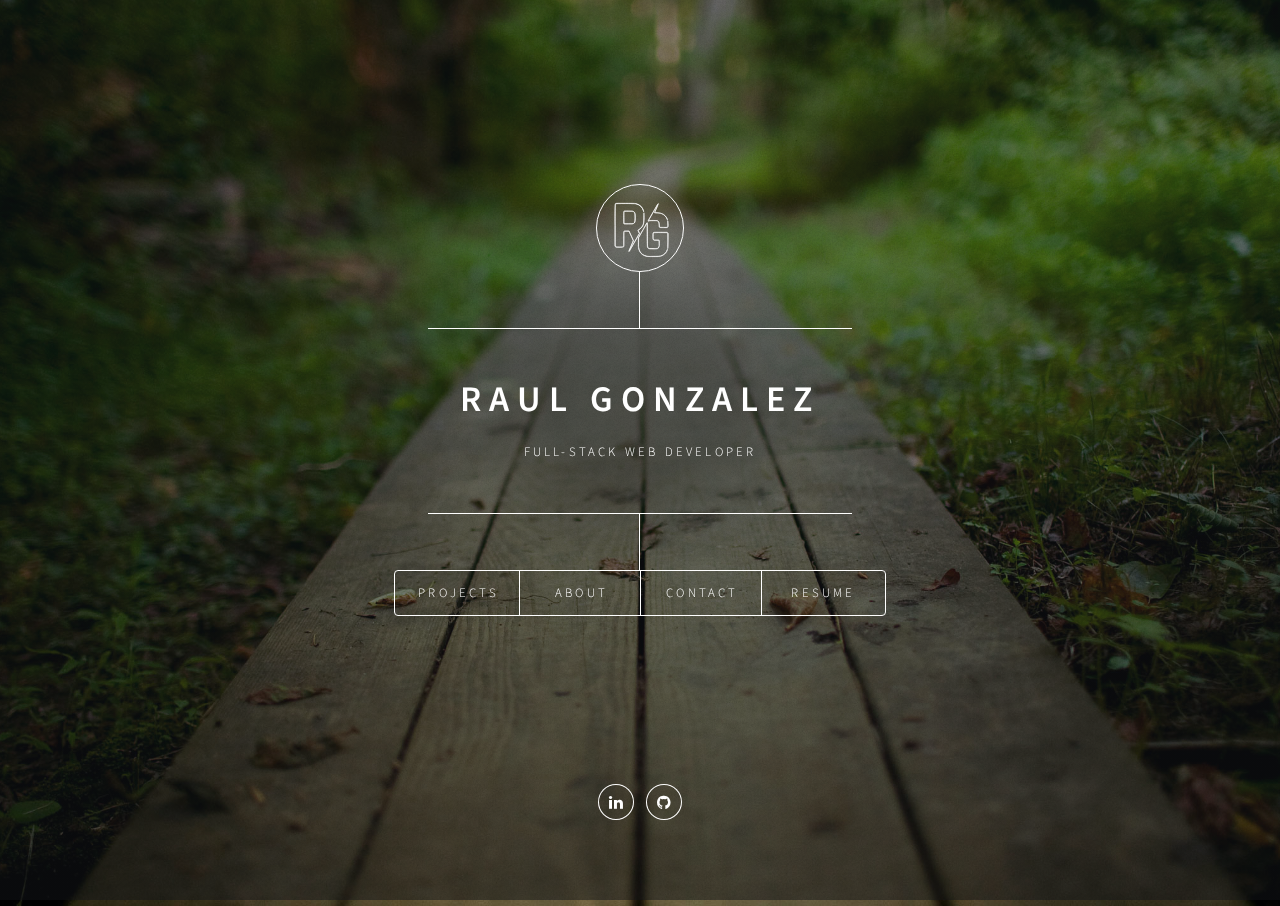
==== index.html @ 19904432 "Updates" ====
<!DOCTYPE html><html lang="en"><head><meta charSet="utf-8"/><meta http-equiv="x-ua-compatible" content="ie=edge"/><meta name="viewport" content="width=device-width, initial-scale=1, shrink-to-fit=no"/><style data-href="/styles.503207d96a434ff5ef43.css">@import url(https://fonts.googleapis.com/css?family=Source+Sans+Pro:300italic,600italic,300,600);
/*!
 *  Font Awesome 4.7.0 by @davegandy - http://fontawesome.io - @fontawesome
 *  License - http://fontawesome.io/license (Font: SIL OFL 1.1, CSS: MIT License)
 */@font-face{font-family:FontAwesome;src:url(/static/fontawesome-webfont-674f50d287a8c48dc19ba404d20fe713.eot);src:url(/static/fontawesome-webfont-674f50d287a8c48dc19ba404d20fe713.eot?#iefix&v=4.7.0) format("embedded-opentype"),url(/static/fontawesome-webfont-af7ae505a9eed503f8b8e6982036873e.woff2) format("woff2"),url(/static/fontawesome-webfont-fee66e712a8a08eef5805a46892932ad.woff) format("woff"),url(/static/fontawesome-webfont-b06871f281fee6b241d60582ae9369b9.ttf) format("truetype"),url(/static/fontawesome-webfont-912ec66d7572ff821749319396470bde.svg#fontawesomeregular) format("svg");font-weight:400;font-style:normal}.fa{display:inline-block;font:normal normal normal 14px/1 FontAwesome;font-size:inherit;text-rendering:auto;-webkit-font-smoothing:antialiased;-moz-osx-font-smoothing:grayscale}.fa-lg{font-size:1.33333333em;line-height:.75em;vertical-align:-15%}.fa-2x{font-size:2em}.fa-3x{font-size:3em}.fa-4x{font-size:4em}.fa-5x{font-size:5em}.fa-fw{width:1.28571429em;text-align:center}.fa-ul{padding-left:0;margin-left:2.14285714em;list-style-type:none}.fa-ul>li{position:relative}.fa-li{position:absolute;left:-2.14285714em;width:2.14285714em;top:.14285714em;text-align:center}.fa-li.fa-lg{left:-1.85714286em}.fa-border{padding:.2em .25em .15em;border:.08em solid #eee;border-radius:.1em}.fa-pull-left{float:left}.fa-pull-right{float:right}.fa.fa-pull-left{margin-right:.3em}.fa.fa-pull-right{margin-left:.3em}.pull-right{float:right}.pull-left{float:left}.fa.pull-left{margin-right:.3em}.fa.pull-right{margin-left:.3em}.fa-spin{-webkit-animation:fa-spin 2s linear infinite;animation:fa-spin 2s linear infinite}.fa-pulse{-webkit-animation:fa-spin 1s steps(8) infinite;animation:fa-spin 1s steps(8) infinite}@-webkit-keyframes fa-spin{0%{-webkit-transform:rotate(0deg);transform:rotate(0deg)}to{-webkit-transform:rotate(359deg);transform:rotate(359deg)}}@keyframes fa-spin{0%{-webkit-transform:rotate(0deg);transform:rotate(0deg)}to{-webkit-transform:rotate(359deg);transform:rotate(359deg)}}.fa-rotate-90{-ms-filter:"progid:DXImageTransform.Microsoft.BasicImage(rotation=1)";-webkit-transform:rotate(90deg);transform:rotate(90deg)}.fa-rotate-180{-ms-filter:"progid:DXImageTransform.Microsoft.BasicImage(rotation=2)";-webkit-transform:rotate(180deg);transform:rotate(180deg)}.fa-rotate-270{-ms-filter:"progid:DXImageTransform.Microsoft.BasicImage(rotation=3)";-webkit-transform:rotate(270deg);transform:rotate(270deg)}.fa-flip-horizontal{-ms-filter:"progid:DXImageTransform.Microsoft.BasicImage(rotation=0, mirror=1)";-webkit-transform:scaleX(-1);transform:scaleX(-1)}.fa-flip-vertical{-ms-filter:"progid:DXImageTransform.Microsoft.BasicImage(rotation=2, mirror=1)";-webkit-transform:scaleY(-1);transform:scaleY(-1)}:root .fa-flip-horizontal,:root .fa-flip-vertical,:root .fa-rotate-90,:root .fa-rotate-180,:root .fa-rotate-270{-webkit-filter:none;filter:none}.fa-stack{position:relative;display:inline-block;width:2em;height:2em;line-height:2em;vertical-align:middle}.fa-stack-1x,.fa-stack-2x{position:absolute;left:0;width:100%;text-align:center}.fa-stack-1x{line-height:inherit}.fa-stack-2x{font-size:2em}.fa-inverse{color:#fff}.fa-glass:before{content:"\F000"}.fa-music:before{content:"\F001"}.fa-search:before{content:"\F002"}.fa-envelope-o:before{content:"\F003"}.fa-heart:before{content:"\F004"}.fa-star:before{content:"\F005"}.fa-star-o:before{content:"\F006"}.fa-user:before{content:"\F007"}.fa-film:before{content:"\F008"}.fa-th-large:before{content:"\F009"}.fa-th:before{content:"\F00A"}.fa-th-list:before{content:"\F00B"}.fa-check:before{content:"\F00C"}.fa-close:before,.fa-remove:before,.fa-times:before{content:"\F00D"}.fa-search-plus:before{content:"\F00E"}.fa-search-minus:before{content:"\F010"}.fa-power-off:before{content:"\F011"}.fa-signal:before{content:"\F012"}.fa-cog:before,.fa-gear:before{content:"\F013"}.fa-trash-o:before{content:"\F014"}.fa-home:before{content:"\F015"}.fa-file-o:before{content:"\F016"}.fa-clock-o:before{content:"\F017"}.fa-road:before{content:"\F018"}.fa-download:before{content:"\F019"}.fa-arrow-circle-o-down:before{content:"\F01A"}.fa-arrow-circle-o-up:before{content:"\F01B"}.fa-inbox:before{content:"\F01C"}.fa-play-circle-o:before{content:"\F01D"}.fa-repeat:before,.fa-rotate-right:before{content:"\F01E"}.fa-refresh:before{content:"\F021"}.fa-list-alt:before{content:"\F022"}.fa-lock:before{content:"\F023"}.fa-flag:before{content:"\F024"}.fa-headphones:before{content:"\F025"}.fa-volume-off:before{content:"\F026"}.fa-volume-down:before{content:"\F027"}.fa-volume-up:before{content:"\F028"}.fa-qrcode:before{content:"\F029"}.fa-barcode:before{content:"\F02A"}.fa-tag:before{content:"\F02B"}.fa-tags:before{content:"\F02C"}.fa-book:before{content:"\F02D"}.fa-bookmark:before{content:"\F02E"}.fa-print:before{content:"\F02F"}.fa-camera:before{content:"\F030"}.fa-font:before{content:"\F031"}.fa-bold:before{content:"\F032"}.fa-italic:before{content:"\F033"}.fa-text-height:before{content:"\F034"}.fa-text-width:before{content:"\F035"}.fa-align-left:before{content:"\F036"}.fa-align-center:before{content:"\F037"}.fa-align-right:before{content:"\F038"}.fa-align-justify:before{content:"\F039"}.fa-list:before{content:"\F03A"}.fa-dedent:before,.fa-outdent:before{content:"\F03B"}.fa-indent:before{content:"\F03C"}.fa-video-camera:before{content:"\F03D"}.fa-image:before,.fa-photo:before,.fa-picture-o:before{content:"\F03E"}.fa-pencil:before{content:"\F040"}.fa-map-marker:before{content:"\F041"}.fa-adjust:before{content:"\F042"}.fa-tint:before{content:"\F043"}.fa-edit:before,.fa-pencil-square-o:before{content:"\F044"}.fa-share-square-o:before{content:"\F045"}.fa-check-square-o:before{content:"\F046"}.fa-arrows:before{content:"\F047"}.fa-step-backward:before{content:"\F048"}.fa-fast-backward:before{content:"\F049"}.fa-backward:before{content:"\F04A"}.fa-play:before{content:"\F04B"}.fa-pause:before{content:"\F04C"}.fa-stop:before{content:"\F04D"}.fa-forward:before{content:"\F04E"}.fa-fast-forward:before{content:"\F050"}.fa-step-forward:before{content:"\F051"}.fa-eject:before{content:"\F052"}.fa-chevron-left:before{content:"\F053"}.fa-chevron-right:before{content:"\F054"}.fa-plus-circle:before{content:"\F055"}.fa-minus-circle:before{content:"\F056"}.fa-times-circle:before{content:"\F057"}.fa-check-circle:before{content:"\F058"}.fa-question-circle:before{content:"\F059"}.fa-info-circle:before{content:"\F05A"}.fa-crosshairs:before{content:"\F05B"}.fa-times-circle-o:before{content:"\F05C"}.fa-check-circle-o:before{content:"\F05D"}.fa-ban:before{content:"\F05E"}.fa-arrow-left:before{content:"\F060"}.fa-arrow-right:before{content:"\F061"}.fa-arrow-up:before{content:"\F062"}.fa-arrow-down:before{content:"\F063"}.fa-mail-forward:before,.fa-share:before{content:"\F064"}.fa-expand:before{content:"\F065"}.fa-compress:before{content:"\F066"}.fa-plus:before{content:"\F067"}.fa-minus:before{content:"\F068"}.fa-asterisk:before{content:"\F069"}.fa-exclamation-circle:before{content:"\F06A"}.fa-gift:before{content:"\F06B"}.fa-leaf:before{content:"\F06C"}.fa-fire:before{content:"\F06D"}.fa-eye:before{content:"\F06E"}.fa-eye-slash:before{content:"\F070"}.fa-exclamation-triangle:before,.fa-warning:before{content:"\F071"}.fa-plane:before{content:"\F072"}.fa-calendar:before{content:"\F073"}.fa-random:before{content:"\F074"}.fa-comment:before{content:"\F075"}.fa-magnet:before{content:"\F076"}.fa-chevron-up:before{content:"\F077"}.fa-chevron-down:before{content:"\F078"}.fa-retweet:before{content:"\F079"}.fa-shopping-cart:before{content:"\F07A"}.fa-folder:before{content:"\F07B"}.fa-folder-open:before{content:"\F07C"}.fa-arrows-v:before{content:"\F07D"}.fa-arrows-h:before{content:"\F07E"}.fa-bar-chart-o:before,.fa-bar-chart:before{content:"\F080"}.fa-twitter-square:before{content:"\F081"}.fa-facebook-square:before{content:"\F082"}.fa-camera-retro:before{content:"\F083"}.fa-key:before{content:"\F084"}.fa-cogs:before,.fa-gears:before{content:"\F085"}.fa-comments:before{content:"\F086"}.fa-thumbs-o-up:before{content:"\F087"}.fa-thumbs-o-down:before{content:"\F088"}.fa-star-half:before{content:"\F089"}.fa-heart-o:before{content:"\F08A"}.fa-sign-out:before{content:"\F08B"}.fa-linkedin-square:before{content:"\F08C"}.fa-thumb-tack:before{content:"\F08D"}.fa-external-link:before{content:"\F08E"}.fa-sign-in:before{content:"\F090"}.fa-trophy:before{content:"\F091"}.fa-github-square:before{content:"\F092"}.fa-upload:before{content:"\F093"}.fa-lemon-o:before{content:"\F094"}.fa-phone:before{content:"\F095"}.fa-square-o:before{content:"\F096"}.fa-bookmark-o:before{content:"\F097"}.fa-phone-square:before{content:"\F098"}.fa-twitter:before{content:"\F099"}.fa-facebook-f:before,.fa-facebook:before{content:"\F09A"}.fa-github:before{content:"\F09B"}.fa-unlock:before{content:"\F09C"}.fa-credit-card:before{content:"\F09D"}.fa-feed:before,.fa-rss:before{content:"\F09E"}.fa-hdd-o:before{content:"\F0A0"}.fa-bullhorn:before{content:"\F0A1"}.fa-bell:before{content:"\F0F3"}.fa-certificate:before{content:"\F0A3"}.fa-hand-o-right:before{content:"\F0A4"}.fa-hand-o-left:before{content:"\F0A5"}.fa-hand-o-up:before{content:"\F0A6"}.fa-hand-o-down:before{content:"\F0A7"}.fa-arrow-circle-left:before{content:"\F0A8"}.fa-arrow-circle-right:before{content:"\F0A9"}.fa-arrow-circle-up:before{content:"\F0AA"}.fa-arrow-circle-down:before{content:"\F0AB"}.fa-globe:before{content:"\F0AC"}.fa-wrench:before{content:"\F0AD"}.fa-tasks:before{content:"\F0AE"}.fa-filter:before{content:"\F0B0"}.fa-briefcase:before{content:"\F0B1"}.fa-arrows-alt:before{content:"\F0B2"}.fa-group:before,.fa-users:before{content:"\F0C0"}.fa-chain:before,.fa-link:before{content:"\F0C1"}.fa-cloud:before{content:"\F0C2"}.fa-flask:before{content:"\F0C3"}.fa-cut:before,.fa-scissors:before{content:"\F0C4"}.fa-copy:before,.fa-files-o:before{content:"\F0C5"}.fa-paperclip:before{content:"\F0C6"}.fa-floppy-o:before,.fa-save:before{content:"\F0C7"}.fa-square:before{content:"\F0C8"}.fa-bars:before,.fa-navicon:before,.fa-reorder:before{content:"\F0C9"}.fa-list-ul:before{content:"\F0CA"}.fa-list-ol:before{content:"\F0CB"}.fa-strikethrough:before{content:"\F0CC"}.fa-underline:before{content:"\F0CD"}.fa-table:before{content:"\F0CE"}.fa-magic:before{content:"\F0D0"}.fa-truck:before{content:"\F0D1"}.fa-pinterest:before{content:"\F0D2"}.fa-pinterest-square:before{content:"\F0D3"}.fa-google-plus-square:before{content:"\F0D4"}.fa-google-plus:before{content:"\F0D5"}.fa-money:before{content:"\F0D6"}.fa-caret-down:before{content:"\F0D7"}.fa-caret-up:before{content:"\F0D8"}.fa-caret-left:before{content:"\F0D9"}.fa-caret-right:before{content:"\F0DA"}.fa-columns:before{content:"\F0DB"}.fa-sort:before,.fa-unsorted:before{content:"\F0DC"}.fa-sort-desc:before,.fa-sort-down:before{content:"\F0DD"}.fa-sort-asc:before,.fa-sort-up:before{content:"\F0DE"}.fa-envelope:before{content:"\F0E0"}.fa-linkedin:before{content:"\F0E1"}.fa-rotate-left:before,.fa-undo:before{content:"\F0E2"}.fa-gavel:before,.fa-legal:before{content:"\F0E3"}.fa-dashboard:before,.fa-tachometer:before{content:"\F0E4"}.fa-comment-o:before{content:"\F0E5"}.fa-comments-o:before{content:"\F0E6"}.fa-bolt:before,.fa-flash:before{content:"\F0E7"}.fa-sitemap:before{content:"\F0E8"}.fa-umbrella:before{content:"\F0E9"}.fa-clipboard:before,.fa-paste:before{content:"\F0EA"}.fa-lightbulb-o:before{content:"\F0EB"}.fa-exchange:before{content:"\F0EC"}.fa-cloud-download:before{content:"\F0ED"}.fa-cloud-upload:before{content:"\F0EE"}.fa-user-md:before{content:"\F0F0"}.fa-stethoscope:before{content:"\F0F1"}.fa-suitcase:before{content:"\F0F2"}.fa-bell-o:before{content:"\F0A2"}.fa-coffee:before{content:"\F0F4"}.fa-cutlery:before{content:"\F0F5"}.fa-file-text-o:before{content:"\F0F6"}.fa-building-o:before{content:"\F0F7"}.fa-hospital-o:before{content:"\F0F8"}.fa-ambulance:before{content:"\F0F9"}.fa-medkit:before{content:"\F0FA"}.fa-fighter-jet:before{content:"\F0FB"}.fa-beer:before{content:"\F0FC"}.fa-h-square:before{content:"\F0FD"}.fa-plus-square:before{content:"\F0FE"}.fa-angle-double-left:before{content:"\F100"}.fa-angle-double-right:before{content:"\F101"}.fa-angle-double-up:before{content:"\F102"}.fa-angle-double-down:before{content:"\F103"}.fa-angle-left:before{content:"\F104"}.fa-angle-right:before{content:"\F105"}.fa-angle-up:before{content:"\F106"}.fa-angle-down:before{content:"\F107"}.fa-desktop:before{content:"\F108"}.fa-laptop:before{content:"\F109"}.fa-tablet:before{content:"\F10A"}.fa-mobile-phone:before,.fa-mobile:before{content:"\F10B"}.fa-circle-o:before{content:"\F10C"}.fa-quote-left:before{content:"\F10D"}.fa-quote-right:before{content:"\F10E"}.fa-spinner:before{content:"\F110"}.fa-circle:before{content:"\F111"}.fa-mail-reply:before,.fa-reply:before{content:"\F112"}.fa-github-alt:before{content:"\F113"}.fa-folder-o:before{content:"\F114"}.fa-folder-open-o:before{content:"\F115"}.fa-smile-o:before{content:"\F118"}.fa-frown-o:before{content:"\F119"}.fa-meh-o:before{content:"\F11A"}.fa-gamepad:before{content:"\F11B"}.fa-keyboard-o:before{content:"\F11C"}.fa-flag-o:before{content:"\F11D"}.fa-flag-checkered:before{content:"\F11E"}.fa-terminal:before{content:"\F120"}.fa-code:before{content:"\F121"}.fa-mail-reply-all:before,.fa-reply-all:before{content:"\F122"}.fa-star-half-empty:before,.fa-star-half-full:before,.fa-star-half-o:before{content:"\F123"}.fa-location-arrow:before{content:"\F124"}.fa-crop:before{content:"\F125"}.fa-code-fork:before{content:"\F126"}.fa-chain-broken:before,.fa-unlink:before{content:"\F127"}.fa-question:before{content:"\F128"}.fa-info:before{content:"\F129"}.fa-exclamation:before{content:"\F12A"}.fa-superscript:before{content:"\F12B"}.fa-subscript:before{content:"\F12C"}.fa-eraser:before{content:"\F12D"}.fa-puzzle-piece:before{content:"\F12E"}.fa-microphone:before{content:"\F130"}.fa-microphone-slash:before{content:"\F131"}.fa-shield:before{content:"\F132"}.fa-calendar-o:before{content:"\F133"}.fa-fire-extinguisher:before{content:"\F134"}.fa-rocket:before{content:"\F135"}.fa-maxcdn:before{content:"\F136"}.fa-chevron-circle-left:before{content:"\F137"}.fa-chevron-circle-right:before{content:"\F138"}.fa-chevron-circle-up:before{content:"\F139"}.fa-chevron-circle-down:before{content:"\F13A"}.fa-html5:before{content:"\F13B"}.fa-css3:before{content:"\F13C"}.fa-anchor:before{content:"\F13D"}.fa-unlock-alt:before{content:"\F13E"}.fa-bullseye:before{content:"\F140"}.fa-ellipsis-h:before{content:"\F141"}.fa-ellipsis-v:before{content:"\F142"}.fa-rss-square:before{content:"\F143"}.fa-play-circle:before{content:"\F144"}.fa-ticket:before{content:"\F145"}.fa-minus-square:before{content:"\F146"}.fa-minus-square-o:before{content:"\F147"}.fa-level-up:before{content:"\F148"}.fa-level-down:before{content:"\F149"}.fa-check-square:before{content:"\F14A"}.fa-pencil-square:before{content:"\F14B"}.fa-external-link-square:before{content:"\F14C"}.fa-share-square:before{content:"\F14D"}.fa-compass:before{content:"\F14E"}.fa-caret-square-o-down:before,.fa-toggle-down:before{content:"\F150"}.fa-caret-square-o-up:before,.fa-toggle-up:before{content:"\F151"}.fa-caret-square-o-right:before,.fa-toggle-right:before{content:"\F152"}.fa-eur:before,.fa-euro:before{content:"\F153"}.fa-gbp:before{content:"\F154"}.fa-dollar:before,.fa-usd:before{content:"\F155"}.fa-inr:before,.fa-rupee:before{content:"\F156"}.fa-cny:before,.fa-jpy:before,.fa-rmb:before,.fa-yen:before{content:"\F157"}.fa-rouble:before,.fa-rub:before,.fa-ruble:before{content:"\F158"}.fa-krw:before,.fa-won:before{content:"\F159"}.fa-bitcoin:before,.fa-btc:before{content:"\F15A"}.fa-file:before{content:"\F15B"}.fa-file-text:before{content:"\F15C"}.fa-sort-alpha-asc:before{content:"\F15D"}.fa-sort-alpha-desc:before{content:"\F15E"}.fa-sort-amount-asc:before{content:"\F160"}.fa-sort-amount-desc:before{content:"\F161"}.fa-sort-numeric-asc:before{content:"\F162"}.fa-sort-numeric-desc:before{content:"\F163"}.fa-thumbs-up:before{content:"\F164"}.fa-thumbs-down:before{content:"\F165"}.fa-youtube-square:before{content:"\F166"}.fa-youtube:before{content:"\F167"}.fa-xing:before{content:"\F168"}.fa-xing-square:before{content:"\F169"}.fa-youtube-play:before{content:"\F16A"}.fa-dropbox:before{content:"\F16B"}.fa-stack-overflow:before{content:"\F16C"}.fa-instagram:before{content:"\F16D"}.fa-flickr:before{content:"\F16E"}.fa-adn:before{content:"\F170"}.fa-bitbucket:before{content:"\F171"}.fa-bitbucket-square:before{content:"\F172"}.fa-tumblr:before{content:"\F173"}.fa-tumblr-square:before{content:"\F174"}.fa-long-arrow-down:before{content:"\F175"}.fa-long-arrow-up:before{content:"\F176"}.fa-long-arrow-left:before{content:"\F177"}.fa-long-arrow-right:before{content:"\F178"}.fa-apple:before{content:"\F179"}.fa-windows:before{content:"\F17A"}.fa-android:before{content:"\F17B"}.fa-linux:before{content:"\F17C"}.fa-dribbble:before{content:"\F17D"}.fa-skype:before{content:"\F17E"}.fa-foursquare:before{content:"\F180"}.fa-trello:before{content:"\F181"}.fa-female:before{content:"\F182"}.fa-male:before{content:"\F183"}.fa-gittip:before,.fa-gratipay:before{content:"\F184"}.fa-sun-o:before{content:"\F185"}.fa-moon-o:before{content:"\F186"}.fa-archive:before{content:"\F187"}.fa-bug:before{content:"\F188"}.fa-vk:before{content:"\F189"}.fa-weibo:before{content:"\F18A"}.fa-renren:before{content:"\F18B"}.fa-pagelines:before{content:"\F18C"}.fa-stack-exchange:before{content:"\F18D"}.fa-arrow-circle-o-right:before{content:"\F18E"}.fa-arrow-circle-o-left:before{content:"\F190"}.fa-caret-square-o-left:before,.fa-toggle-left:before{content:"\F191"}.fa-dot-circle-o:before{content:"\F192"}.fa-wheelchair:before{content:"\F193"}.fa-vimeo-square:before{content:"\F194"}.fa-try:before,.fa-turkish-lira:before{content:"\F195"}.fa-plus-square-o:before{content:"\F196"}.fa-space-shuttle:before{content:"\F197"}.fa-slack:before{content:"\F198"}.fa-envelope-square:before{content:"\F199"}.fa-wordpress:before{content:"\F19A"}.fa-openid:before{content:"\F19B"}.fa-bank:before,.fa-institution:before,.fa-university:before{content:"\F19C"}.fa-graduation-cap:before,.fa-mortar-board:before{content:"\F19D"}.fa-yahoo:before{content:"\F19E"}.fa-google:before{content:"\F1A0"}.fa-reddit:before{content:"\F1A1"}.fa-reddit-square:before{content:"\F1A2"}.fa-stumbleupon-circle:before{content:"\F1A3"}.fa-stumbleupon:before{content:"\F1A4"}.fa-delicious:before{content:"\F1A5"}.fa-digg:before{content:"\F1A6"}.fa-pied-piper-pp:before{content:"\F1A7"}.fa-pied-piper-alt:before{content:"\F1A8"}.fa-drupal:before{content:"\F1A9"}.fa-joomla:before{content:"\F1AA"}.fa-language:before{content:"\F1AB"}.fa-fax:before{content:"\F1AC"}.fa-building:before{content:"\F1AD"}.fa-child:before{content:"\F1AE"}.fa-paw:before{content:"\F1B0"}.fa-spoon:before{content:"\F1B1"}.fa-cube:before{content:"\F1B2"}.fa-cubes:before{content:"\F1B3"}.fa-behance:before{content:"\F1B4"}.fa-behance-square:before{content:"\F1B5"}.fa-steam:before{content:"\F1B6"}.fa-steam-square:before{content:"\F1B7"}.fa-recycle:before{content:"\F1B8"}.fa-automobile:before,.fa-car:before{content:"\F1B9"}.fa-cab:before,.fa-taxi:before{content:"\F1BA"}.fa-tree:before{content:"\F1BB"}.fa-spotify:before{content:"\F1BC"}.fa-deviantart:before{content:"\F1BD"}.fa-soundcloud:before{content:"\F1BE"}.fa-database:before{content:"\F1C0"}.fa-file-pdf-o:before{content:"\F1C1"}.fa-file-word-o:before{content:"\F1C2"}.fa-file-excel-o:before{content:"\F1C3"}.fa-file-powerpoint-o:before{content:"\F1C4"}.fa-file-image-o:before,.fa-file-photo-o:before,.fa-file-picture-o:before{content:"\F1C5"}.fa-file-archive-o:before,.fa-file-zip-o:before{content:"\F1C6"}.fa-file-audio-o:before,.fa-file-sound-o:before{content:"\F1C7"}.fa-file-movie-o:before,.fa-file-video-o:before{content:"\F1C8"}.fa-file-code-o:before{content:"\F1C9"}.fa-vine:before{content:"\F1CA"}.fa-codepen:before{content:"\F1CB"}.fa-jsfiddle:before{content:"\F1CC"}.fa-life-bouy:before,.fa-life-buoy:before,.fa-life-ring:before,.fa-life-saver:before,.fa-support:before{content:"\F1CD"}.fa-circle-o-notch:before{content:"\F1CE"}.fa-ra:before,.fa-rebel:before,.fa-resistance:before{content:"\F1D0"}.fa-empire:before,.fa-ge:before{content:"\F1D1"}.fa-git-square:before{content:"\F1D2"}.fa-git:before{content:"\F1D3"}.fa-hacker-news:before,.fa-y-combinator-square:before,.fa-yc-square:before{content:"\F1D4"}.fa-tencent-weibo:before{content:"\F1D5"}.fa-qq:before{content:"\F1D6"}.fa-wechat:before,.fa-weixin:before{content:"\F1D7"}.fa-paper-plane:before,.fa-send:before{content:"\F1D8"}.fa-paper-plane-o:before,.fa-send-o:before{content:"\F1D9"}.fa-history:before{content:"\F1DA"}.fa-circle-thin:before{content:"\F1DB"}.fa-header:before{content:"\F1DC"}.fa-paragraph:before{content:"\F1DD"}.fa-sliders:before{content:"\F1DE"}.fa-share-alt:before{content:"\F1E0"}.fa-share-alt-square:before{content:"\F1E1"}.fa-bomb:before{content:"\F1E2"}.fa-futbol-o:before,.fa-soccer-ball-o:before{content:"\F1E3"}.fa-tty:before{content:"\F1E4"}.fa-binoculars:before{content:"\F1E5"}.fa-plug:before{content:"\F1E6"}.fa-slideshare:before{content:"\F1E7"}.fa-twitch:before{content:"\F1E8"}.fa-yelp:before{content:"\F1E9"}.fa-newspaper-o:before{content:"\F1EA"}.fa-wifi:before{content:"\F1EB"}.fa-calculator:before{content:"\F1EC"}.fa-paypal:before{content:"\F1ED"}.fa-google-wallet:before{content:"\F1EE"}.fa-cc-visa:before{content:"\F1F0"}.fa-cc-mastercard:before{content:"\F1F1"}.fa-cc-discover:before{content:"\F1F2"}.fa-cc-amex:before{content:"\F1F3"}.fa-cc-paypal:before{content:"\F1F4"}.fa-cc-stripe:before{content:"\F1F5"}.fa-bell-slash:before{content:"\F1F6"}.fa-bell-slash-o:before{content:"\F1F7"}.fa-trash:before{content:"\F1F8"}.fa-copyright:before{content:"\F1F9"}.fa-at:before{content:"\F1FA"}.fa-eyedropper:before{content:"\F1FB"}.fa-paint-brush:before{content:"\F1FC"}.fa-birthday-cake:before{content:"\F1FD"}.fa-area-chart:before{content:"\F1FE"}.fa-pie-chart:before{content:"\F200"}.fa-line-chart:before{content:"\F201"}.fa-lastfm:before{content:"\F202"}.fa-lastfm-square:before{content:"\F203"}.fa-toggle-off:before{content:"\F204"}.fa-toggle-on:before{content:"\F205"}.fa-bicycle:before{content:"\F206"}.fa-bus:before{content:"\F207"}.fa-ioxhost:before{content:"\F208"}.fa-angellist:before{content:"\F209"}.fa-cc:before{content:"\F20A"}.fa-ils:before,.fa-shekel:before,.fa-sheqel:before{content:"\F20B"}.fa-meanpath:before{content:"\F20C"}.fa-buysellads:before{content:"\F20D"}.fa-connectdevelop:before{content:"\F20E"}.fa-dashcube:before{content:"\F210"}.fa-forumbee:before{content:"\F211"}.fa-leanpub:before{content:"\F212"}.fa-sellsy:before{content:"\F213"}.fa-shirtsinbulk:before{content:"\F214"}.fa-simplybuilt:before{content:"\F215"}.fa-skyatlas:before{content:"\F216"}.fa-cart-plus:before{content:"\F217"}.fa-cart-arrow-down:before{content:"\F218"}.fa-diamond:before{content:"\F219"}.fa-ship:before{content:"\F21A"}.fa-user-secret:before{content:"\F21B"}.fa-motorcycle:before{content:"\F21C"}.fa-street-view:before{content:"\F21D"}.fa-heartbeat:before{content:"\F21E"}.fa-venus:before{content:"\F221"}.fa-mars:before{content:"\F222"}.fa-mercury:before{content:"\F223"}.fa-intersex:before,.fa-transgender:before{content:"\F224"}.fa-transgender-alt:before{content:"\F225"}.fa-venus-double:before{content:"\F226"}.fa-mars-double:before{content:"\F227"}.fa-venus-mars:before{content:"\F228"}.fa-mars-stroke:before{content:"\F229"}.fa-mars-stroke-v:before{content:"\F22A"}.fa-mars-stroke-h:before{content:"\F22B"}.fa-neuter:before{content:"\F22C"}.fa-genderless:before{content:"\F22D"}.fa-facebook-official:before{content:"\F230"}.fa-pinterest-p:before{content:"\F231"}.fa-whatsapp:before{content:"\F232"}.fa-server:before{content:"\F233"}.fa-user-plus:before{content:"\F234"}.fa-user-times:before{content:"\F235"}.fa-bed:before,.fa-hotel:before{content:"\F236"}.fa-viacoin:before{content:"\F237"}.fa-train:before{content:"\F238"}.fa-subway:before{content:"\F239"}.fa-medium:before{content:"\F23A"}.fa-y-combinator:before,.fa-yc:before{content:"\F23B"}.fa-optin-monster:before{content:"\F23C"}.fa-opencart:before{content:"\F23D"}.fa-expeditedssl:before{content:"\F23E"}.fa-battery-4:before,.fa-battery-full:before,.fa-battery:before{content:"\F240"}.fa-battery-3:before,.fa-battery-three-quarters:before{content:"\F241"}.fa-battery-2:before,.fa-battery-half:before{content:"\F242"}.fa-battery-1:before,.fa-battery-quarter:before{content:"\F243"}.fa-battery-0:before,.fa-battery-empty:before{content:"\F244"}.fa-mouse-pointer:before{content:"\F245"}.fa-i-cursor:before{content:"\F246"}.fa-object-group:before{content:"\F247"}.fa-object-ungroup:before{content:"\F248"}.fa-sticky-note:before{content:"\F249"}.fa-sticky-note-o:before{content:"\F24A"}.fa-cc-jcb:before{content:"\F24B"}.fa-cc-diners-club:before{content:"\F24C"}.fa-clone:before{content:"\F24D"}.fa-balance-scale:before{content:"\F24E"}.fa-hourglass-o:before{content:"\F250"}.fa-hourglass-1:before,.fa-hourglass-start:before{content:"\F251"}.fa-hourglass-2:before,.fa-hourglass-half:before{content:"\F252"}.fa-hourglass-3:before,.fa-hourglass-end:before{content:"\F253"}.fa-hourglass:before{content:"\F254"}.fa-hand-grab-o:before,.fa-hand-rock-o:before{content:"\F255"}.fa-hand-paper-o:before,.fa-hand-stop-o:before{content:"\F256"}.fa-hand-scissors-o:before{content:"\F257"}.fa-hand-lizard-o:before{content:"\F258"}.fa-hand-spock-o:before{content:"\F259"}.fa-hand-pointer-o:before{content:"\F25A"}.fa-hand-peace-o:before{content:"\F25B"}.fa-trademark:before{content:"\F25C"}.fa-registered:before{content:"\F25D"}.fa-creative-commons:before{content:"\F25E"}.fa-gg:before{content:"\F260"}.fa-gg-circle:before{content:"\F261"}.fa-tripadvisor:before{content:"\F262"}.fa-odnoklassniki:before{content:"\F263"}.fa-odnoklassniki-square:before{content:"\F264"}.fa-get-pocket:before{content:"\F265"}.fa-wikipedia-w:before{content:"\F266"}.fa-safari:before{content:"\F267"}.fa-chrome:before{content:"\F268"}.fa-firefox:before{content:"\F269"}.fa-opera:before{content:"\F26A"}.fa-internet-explorer:before{content:"\F26B"}.fa-television:before,.fa-tv:before{content:"\F26C"}.fa-contao:before{content:"\F26D"}.fa-500px:before{content:"\F26E"}.fa-amazon:before{content:"\F270"}.fa-calendar-plus-o:before{content:"\F271"}.fa-calendar-minus-o:before{content:"\F272"}.fa-calendar-times-o:before{content:"\F273"}.fa-calendar-check-o:before{content:"\F274"}.fa-industry:before{content:"\F275"}.fa-map-pin:before{content:"\F276"}.fa-map-signs:before{content:"\F277"}.fa-map-o:before{content:"\F278"}.fa-map:before{content:"\F279"}.fa-commenting:before{content:"\F27A"}.fa-commenting-o:before{content:"\F27B"}.fa-houzz:before{content:"\F27C"}.fa-vimeo:before{content:"\F27D"}.fa-black-tie:before{content:"\F27E"}.fa-fonticons:before{content:"\F280"}.fa-reddit-alien:before{content:"\F281"}.fa-edge:before{content:"\F282"}.fa-credit-card-alt:before{content:"\F283"}.fa-codiepie:before{content:"\F284"}.fa-modx:before{content:"\F285"}.fa-fort-awesome:before{content:"\F286"}.fa-usb:before{content:"\F287"}.fa-product-hunt:before{content:"\F288"}.fa-mixcloud:before{content:"\F289"}.fa-scribd:before{content:"\F28A"}.fa-pause-circle:before{content:"\F28B"}.fa-pause-circle-o:before{content:"\F28C"}.fa-stop-circle:before{content:"\F28D"}.fa-stop-circle-o:before{content:"\F28E"}.fa-shopping-bag:before{content:"\F290"}.fa-shopping-basket:before{content:"\F291"}.fa-hashtag:before{content:"\F292"}.fa-bluetooth:before{content:"\F293"}.fa-bluetooth-b:before{content:"\F294"}.fa-percent:before{content:"\F295"}.fa-gitlab:before{content:"\F296"}.fa-wpbeginner:before{content:"\F297"}.fa-wpforms:before{content:"\F298"}.fa-envira:before{content:"\F299"}.fa-universal-access:before{content:"\F29A"}.fa-wheelchair-alt:before{content:"\F29B"}.fa-question-circle-o:before{content:"\F29C"}.fa-blind:before{content:"\F29D"}.fa-audio-description:before{content:"\F29E"}.fa-volume-control-phone:before{content:"\F2A0"}.fa-braille:before{content:"\F2A1"}.fa-assistive-listening-systems:before{content:"\F2A2"}.fa-american-sign-language-interpreting:before,.fa-asl-interpreting:before{content:"\F2A3"}.fa-deaf:before,.fa-deafness:before,.fa-hard-of-hearing:before{content:"\F2A4"}.fa-glide:before{content:"\F2A5"}.fa-glide-g:before{content:"\F2A6"}.fa-sign-language:before,.fa-signing:before{content:"\F2A7"}.fa-low-vision:before{content:"\F2A8"}.fa-viadeo:before{content:"\F2A9"}.fa-viadeo-square:before{content:"\F2AA"}.fa-snapchat:before{content:"\F2AB"}.fa-snapchat-ghost:before{content:"\F2AC"}.fa-snapchat-square:before{content:"\F2AD"}.fa-pied-piper:before{content:"\F2AE"}.fa-first-order:before{content:"\F2B0"}.fa-yoast:before{content:"\F2B1"}.fa-themeisle:before{content:"\F2B2"}.fa-google-plus-circle:before,.fa-google-plus-official:before{content:"\F2B3"}.fa-fa:before,.fa-font-awesome:before{content:"\F2B4"}.fa-handshake-o:before{content:"\F2B5"}.fa-envelope-open:before{content:"\F2B6"}.fa-envelope-open-o:before{content:"\F2B7"}.fa-linode:before{content:"\F2B8"}.fa-address-book:before{content:"\F2B9"}.fa-address-book-o:before{content:"\F2BA"}.fa-address-card:before,.fa-vcard:before{content:"\F2BB"}.fa-address-card-o:before,.fa-vcard-o:before{content:"\F2BC"}.fa-user-circle:before{content:"\F2BD"}.fa-user-circle-o:before{content:"\F2BE"}.fa-user-o:before{content:"\F2C0"}.fa-id-badge:before{content:"\F2C1"}.fa-drivers-license:before,.fa-id-card:before{content:"\F2C2"}.fa-drivers-license-o:before,.fa-id-card-o:before{content:"\F2C3"}.fa-quora:before{content:"\F2C4"}.fa-free-code-camp:before{content:"\F2C5"}.fa-telegram:before{content:"\F2C6"}.fa-thermometer-4:before,.fa-thermometer-full:before,.fa-thermometer:before{content:"\F2C7"}.fa-thermometer-3:before,.fa-thermometer-three-quarters:before{content:"\F2C8"}.fa-thermometer-2:before,.fa-thermometer-half:before{content:"\F2C9"}.fa-thermometer-1:before,.fa-thermometer-quarter:before{content:"\F2CA"}.fa-thermometer-0:before,.fa-thermometer-empty:before{content:"\F2CB"}.fa-shower:before{content:"\F2CC"}.fa-bath:before,.fa-bathtub:before,.fa-s15:before{content:"\F2CD"}.fa-podcast:before{content:"\F2CE"}.fa-window-maximize:before{content:"\F2D0"}.fa-window-minimize:before{content:"\F2D1"}.fa-window-restore:before{content:"\F2D2"}.fa-times-rectangle:before,.fa-window-close:before{content:"\F2D3"}.fa-times-rectangle-o:before,.fa-window-close-o:before{content:"\F2D4"}.fa-bandcamp:before{content:"\F2D5"}.fa-grav:before{content:"\F2D6"}.fa-etsy:before{content:"\F2D7"}.fa-imdb:before{content:"\F2D8"}.fa-ravelry:before{content:"\F2D9"}.fa-eercast:before{content:"\F2DA"}.fa-microchip:before{content:"\F2DB"}.fa-snowflake-o:before{content:"\F2DC"}.fa-superpowers:before{content:"\F2DD"}.fa-wpexplorer:before{content:"\F2DE"}.fa-meetup:before{content:"\F2E0"}.sr-only{position:absolute;width:1px;height:1px;padding:0;margin:-1px;overflow:hidden;clip:rect(0,0,0,0);border:0}.sr-only-focusable:active,.sr-only-focusable:focus{position:static;width:auto;height:auto;margin:0;overflow:visible;clip:auto}a,abbr,acronym,address,applet,article,aside,audio,b,big,blockquote,body,canvas,caption,center,cite,code,dd,del,details,dfn,div,dl,dt,em,embed,fieldset,figcaption,figure,footer,form,h1,h2,h3,h4,h5,h6,header,hgroup,html,i,iframe,img,ins,kbd,label,legend,li,mark,menu,nav,object,ol,output,p,pre,q,ruby,s,samp,section,small,span,strike,strong,sub,summary,sup,table,tbody,td,tfoot,th,thead,time,tr,tt,u,ul,var,video{margin:0;padding:0;border:0;font-size:100%;font:inherit;vertical-align:baseline}article,aside,details,figcaption,figure,footer,header,hgroup,menu,nav,section{display:block}body{line-height:1}ol,ul{list-style:none}blockquote,q{quotes:none}blockquote:after,blockquote:before,q:after,q:before{content:"";content:none}table{border-collapse:collapse;border-spacing:0}body{-webkit-text-size-adjust:none}*,:after,:before{box-sizing:border-box}@-ms-viewport{width:device-width}@media screen and (max-width:480px){body,html{min-width:320px}}body{background:#1b1f22}body .body.is-loading *,body .body.is-loading :after,body .body.is-loading :before,body.is-loading *,body.is-loading :after,body.is-loading :before,body.is-switching *,body.is-switching :after,body.is-switching :before{-webkit-animation:none!important;animation:none!important;-webkit-transition:none!important;transition:none!important;-webkit-transition-delay:none!important;transition-delay:none!important}html{font-size:16pt}@media screen and (max-width:1680px){html{font-size:12pt}}@media screen and (max-width:736px){html{font-size:11pt}}@media screen and (max-width:360px){html{font-size:10pt}}body,input,select,textarea{color:#fff;font-family:Source Sans Pro,sans-serif;font-weight:300;font-size:1rem;line-height:1.65}a{-webkit-transition:color .2s ease-in-out,background-color .2s ease-in-out,border-bottom-color .2s ease-in-out;transition:color .2s ease-in-out,background-color .2s ease-in-out,border-bottom-color .2s ease-in-out;border-bottom:1px dotted hsla(0,0%,100%,.5);text-decoration:none;color:inherit}a:hover{border-bottom-color:transparent}b,strong{color:#fff;font-weight:600}em,i{font-style:italic}p{margin:0 0 2rem}h1,h2,h3,h4,h5,h6{color:#fff;font-weight:600;line-height:1.5;margin:0 0 1rem;text-transform:uppercase;letter-spacing:.2rem}h1 a,h2 a,h3 a,h4 a,h5 a,h6 a{color:inherit;text-decoration:none}h1.major,h2.major,h3.major,h4.major,h5.major,h6.major{border-bottom:1px solid #fff;width:-webkit-max-content;width:-ms-max-content;width:max-content;padding-bottom:.5rem;margin:0 0 2rem}h1{font-size:2.25rem;line-height:1.3}h1,h2{letter-spacing:.5rem}h2{font-size:1.5rem;line-height:1.4}h3{font-size:1rem}h4{font-size:.8rem}h5{font-size:.7rem}h6{font-size:.6rem}@media screen and (max-width:736px){h1{font-size:1.75rem;line-height:1.4}h2{font-size:1.25em;line-height:1.5}}sub{top:.5rem}sub,sup{font-size:.8rem;position:relative}sup{top:-.5rem}blockquote{border-left:4px solid #fff;font-style:italic;margin:0 0 2rem;padding:.5rem 0 .5rem 2rem}code{background:hsla(0,0%,100%,.075);border-radius:4px;margin:0 .25rem;padding:.25rem .65rem}code,pre{font-family:Courier New,monospace;font-size:.9rem}pre{-webkit-overflow-scrolling:touch;margin:0 0 2rem}pre code{display:block;line-height:1.75;padding:1rem 1.5rem;overflow-x:auto}hr{border:0;border-bottom:1px solid #fff;margin:2.75rem 0}.align-left{text-align:left}.align-center{text-align:center}.align-right{text-align:right}form{margin:0 0 2.5rem}form .field{margin:0 0 1.5rem}form .field.half{width:50%;float:left;padding:0 0 0 .75rem}form .field.half.first{padding:0 .75rem 0 0}form>.actions{margin:1.875rem 0 0!important}@media screen and (max-width:736px){form .field{margin:0 0 1.125rem}form .field.half{padding:0 0 0 .5625rem}form .field.half.first{padding:0 .5625rem 0 0}form>.actions{margin:1.5rem 0 0!important}}@media screen and (max-width:480px){form .field.half{width:100%;float:none;padding:0}form .field.half.first{padding:0}}label{color:#fff;display:block;font-size:.8rem;font-weight:300;letter-spacing:.2rem;line-height:1.5;margin:0 0 1rem;text-transform:uppercase}input[type=email],input[type=password],input[type=tel],input[type=text],select,textarea{-moz-appearance:none;-webkit-appearance:none;-ms-appearance:none;appearance:none;-webkit-transition:border-color .2s ease-in-out,box-shadow .2s ease-in-out,background-color .2s ease-in-out;transition:border-color .2s ease-in-out,box-shadow .2s ease-in-out,background-color .2s ease-in-out;background:transparent;border-radius:4px;border:1px solid #fff;color:inherit;display:block;outline:0;padding:0 1rem;text-decoration:none;width:100%}input[type=email]:invalid,input[type=password]:invalid,input[type=tel]:invalid,input[type=text]:invalid,select:invalid,textarea:invalid{box-shadow:none}input[type=email]:focus,input[type=password]:focus,input[type=tel]:focus,input[type=text]:focus,select:focus,textarea:focus{background:hsla(0,0%,100%,.075);border-color:#fff;box-shadow:0 0 0 1px #fff}select option{background:#1b1f22;color:#fff}.select-wrapper{text-decoration:none;display:block;position:relative}.select-wrapper:before{-moz-osx-font-smoothing:grayscale;-webkit-font-smoothing:antialiased;font-family:FontAwesome;font-style:normal;font-weight:400;text-transform:none!important;color:#fff;content:"\F107";display:block;height:2.75rem;line-height:2.75rem;pointer-events:none;position:absolute;right:0;text-align:center;top:0;width:2.75rem}.select-wrapper select::-ms-expand{display:none}input[type=email],input[type=password],input[type=text],select{height:2.75rem}textarea{padding:.75rem 1rem}input[type=checkbox],input[type=radio]{-moz-appearance:none;-webkit-appearance:none;-ms-appearance:none;appearance:none;display:block;float:left;margin-right:-2rem;opacity:0;width:1rem;z-index:-1}input[type=checkbox]+label,input[type=radio]+label{text-decoration:none;-webkit-user-select:none;-ms-user-select:none;user-select:none;color:#fff;cursor:pointer;display:inline-block;font-size:.8rem;font-weight:300;margin:0 0 .5rem;padding-left:2.65rem;padding-right:.75rem;position:relative}input[type=checkbox]+label:before,input[type=radio]+label:before{-moz-osx-font-smoothing:grayscale;-webkit-font-smoothing:antialiased;font-family:FontAwesome;font-style:normal;font-weight:400;text-transform:none!important;-webkit-transition:border-color .2s ease-in-out,box-shadow .2s ease-in-out,background-color .2s ease-in-out;transition:border-color .2s ease-in-out,box-shadow .2s ease-in-out,background-color .2s ease-in-out;border-radius:4px;border:1px solid #fff;content:"";display:inline-block;height:1.65rem;left:0;line-height:1.58125rem;position:absolute;text-align:center;top:-.125rem;width:1.65rem}input[type=checkbox]:checked+label:before,input[type=radio]:checked+label:before{background:#fff!important;border-color:#fff!important;color:#1b1f22;content:"\F00C"}input[type=checkbox]:focus+label:before,input[type=radio]:focus+label:before{background:hsla(0,0%,100%,.075);border-color:#fff;box-shadow:0 0 0 1px #fff}input[type=checkbox]+label:before{border-radius:4px}input[type=radio]+label:before{border-radius:100%}::-webkit-input-placeholder{color:hsla(0,0%,100%,.5)!important;opacity:1}:-moz-placeholder,::-moz-placeholder{color:hsla(0,0%,100%,.5)!important;opacity:1}:-ms-input-placeholder{color:hsla(0,0%,100%,.5)!important;opacity:1}.formerize-placeholder{color:hsla(0,0%,100%,.5)!important;opacity:1}.box{border-radius:4px;border:1px solid #fff;margin-bottom:2rem;padding:1.5em}.box>:last-child,.box>:last-child>:last-child,.box>:last-child>:last-child>:last-child{margin-bottom:0}.box.alt{border:0;border-radius:0;padding:0}.icon{text-decoration:none;border-bottom:none;position:relative}.icon:before{-moz-osx-font-smoothing:grayscale;-webkit-font-smoothing:antialiased;font-family:FontAwesome;font-style:normal;font-weight:400;text-transform:none!important}.icon>.label{display:none}.image{border-radius:4px;border:0;display:inline-block;position:relative}.image:before{-moz-pointer-events:none;-webkit-pointer-events:none;-ms-pointer-events:none;pointer-events:none;background-image:url([data-uri]);background-color:rgba(19,21,25,.5);content:"";height:100%;left:0;opacity:.5;position:absolute;top:0;width:100%}.image:before,.image img{border-radius:4px;display:block}.image.left,.image.right{max-width:40%}.image.left img,.image.right img{width:100%}.image.left{float:left;padding:0 1.5em 1em 0;top:.25em}.image.right{float:right;padding:0 0 1em 1.5em;top:.25em}.image.fit{display:block;margin:0 0 2rem;width:100%}.image.fit img{width:100%}.image.main{display:block;margin:2.5rem 0;width:100%}.image.main img{width:100%}@media screen and (max-width:736px){.image.main{margin:2rem 0}}@media screen and (max-width:480px){.image.main{margin:1.5rem 0}}ol{list-style:decimal;margin:0 0 2rem;padding-left:1.25em}ol li{padding-left:.25em}ul{list-style:disc;margin:0 0 2rem;padding-left:1em}ul li{padding-left:.5em}ul.alt{list-style:none;padding-left:0}ul.alt li{border-top:1px solid #fff;padding:.5em 0}ul.alt li:first-child{border-top:0;padding-top:0}ul.icons{cursor:default;list-style:none;padding-left:0}ul.icons li{display:inline-block;padding:0 .75em 0 0}ul.icons li:last-child{padding-right:0}ul.icons li a{border-radius:100%;box-shadow:inset 0 0 0 1px #fff;display:inline-block;height:2.25rem;line-height:2.25rem;text-align:center;width:2.25rem}ul.icons li a:hover{background-color:hsla(0,0%,100%,.075)}ul.icons li a:active{background-color:hsla(0,0%,100%,.175)}ul.actions{cursor:default;list-style:none;padding-left:0}ul.actions li{display:inline-block;padding:0 1rem 0 0;vertical-align:middle}ul.actions li:last-child{padding-right:0}ul.actions.small li{padding:0 .5rem 0 0}ul.actions.vertical li{display:block;padding:1rem 0 0}ul.actions.vertical li:first-child{padding-top:0}ul.actions.vertical li>*{margin-bottom:0}ul.actions.vertical.small li{padding:.5rem 0 0}ul.actions.vertical.small li:first-child{padding-top:0}ul.actions.fit{display:table;margin-left:-1rem;padding:0;table-layout:fixed;width:calc(100% + 1rem)}ul.actions.fit li{display:table-cell;padding:0 0 0 1rem}ul.actions.fit li>*{margin-bottom:0}ul.actions.fit.small{margin-left:-.5rem;width:calc(100% + .5rem)}ul.actions.fit.small li{padding:0 0 0 .5rem}@media screen and (max-width:480px){ul.actions{margin:0 0 2rem}ul.actions li{padding:1rem 0 0;display:block;text-align:center;width:100%}ul.actions li:first-child{padding-top:0}ul.actions li>*{width:100%;margin:0!important}ul.actions li>.icon:before{margin-left:-2em}ul.actions.small li{padding:.5rem 0 0}ul.actions.small li:first-child{padding-top:0}}dl{margin:0 0 2rem}dl dt{display:block;font-weight:600;margin:0 0 1rem}dl dd{margin-left:2rem}.table-wrapper{-webkit-overflow-scrolling:touch;overflow-x:auto}table{margin:0 0 2rem;width:100%}table tbody tr{border:1px solid #fff;border-left:0;border-right:0}table tbody tr:nth-child(odd){background-color:hsla(0,0%,100%,.075)}table td{padding:.75em}table th{color:#fff;font-size:.9em;font-weight:600;padding:0 .75em .75em;text-align:left}table thead{border-bottom:2px solid #fff}table tfoot{border-top:2px solid #fff}table.alt{border-collapse:separate}table.alt tbody tr td{border-color:#fff;border-style:solid;border-width:0 1px 1px 0}table.alt tbody tr td:first-child{border-left-width:1px}table.alt tbody tr:first-child td{border-top-width:1px}table.alt thead{border-bottom:0}table.alt tfoot{border-top:0}.button,button,input[type=button],input[type=reset],input[type=submit]{-moz-appearance:none;-webkit-appearance:none;-ms-appearance:none;appearance:none;-webkit-transition:background-color .2s ease-in-out,color .2s ease-in-out;transition:background-color .2s ease-in-out,color .2s ease-in-out;background-color:transparent;border-radius:4px;border:0;box-shadow:inset 0 0 0 1px #fff;color:#fff!important;cursor:pointer;display:inline-block;font-size:.8rem;font-weight:300;height:2.75rem;letter-spacing:.2rem;line-height:2.75rem;outline:0;padding:0 1.25rem 0 1.35rem;text-align:center;text-decoration:none;text-transform:uppercase;white-space:nowrap}.button:hover,button:hover,input[type=button]:hover,input[type=reset]:hover,input[type=submit]:hover{background-color:hsla(0,0%,100%,.075)}.button:active,button:active,input[type=button]:active,input[type=reset]:active,input[type=submit]:active{background-color:hsla(0,0%,100%,.175)}.button.icon:before,button.icon:before,input[type=button].icon:before,input[type=reset].icon:before,input[type=submit].icon:before{margin-right:.5em}.button.fit,button.fit,input[type=button].fit,input[type=reset].fit,input[type=submit].fit{display:block;margin:0 0 1rem;width:100%}.button.special,button.special,input[type=button].special,input[type=reset].special,input[type=submit].special{background-color:#fff;color:#1b1f22!important;font-weight:600}.button.disabled,.button:disabled,button.disabled,button:disabled,input[type=button].disabled,input[type=button]:disabled,input[type=reset].disabled,input[type=reset]:disabled,input[type=submit].disabled,input[type=submit]:disabled{-moz-pointer-events:none;-webkit-pointer-events:none;-ms-pointer-events:none;pointer-events:none;cursor:default;opacity:.25}button,input[type=button],input[type=reset],input[type=submit]{line-height:calc(2.75rem - 2px)}.cardContainer{width:"253px";height:"200px";margin:5px 5px "10px";background-color:transparent;border:1px solid #fff;border-radius:21px;position:relative}.card-bottom{width:253px;height:100%;padding:0 20px}.card-inner{margin-bottom:80px}.card-links .icon{padding:0 30px}.posRel{position:relative}.posBot{position:absolute;left:12%;bottom:0}#bg{-webkit-transform:scale(1);transform:scale(1);-webkit-backface-visibility:hidden;position:fixed;top:0;left:0;width:100%;height:100vh;z-index:1}#bg:after,#bg:before{content:"";display:block;position:absolute;top:0;left:0;width:100%;height:100%}#bg:before{-webkit-transition:background-color 2.5s ease-in-out;transition:background-color 2.5s ease-in-out;-webkit-transition-delay:.75s;transition-delay:.75s;background-image:-webkit-gradient(linear,left bottom,left top,from(rgba(19,21,25,.5)),to(rgba(19,21,25,.5))),url([data-uri]);background-image:linear-gradient(0deg,rgba(19,21,25,.5),rgba(19,21,25,.5)),url([data-uri]);background-size:auto,256px 256px;background-position:50%,50%;background-repeat:no-repeat,repeat;z-index:2}#bg:after{-webkit-transform:scale(1.125);transform:scale(1.125);-webkit-transition:-webkit-transform .325s ease-in-out,-webkit-filter .325s ease-in-out;transition:-webkit-transform .325s ease-in-out,-webkit-filter .325s ease-in-out;transition:transform .325s ease-in-out,filter .325s ease-in-out;transition:transform .325s ease-in-out,filter .325s ease-in-out,-webkit-transform .325s ease-in-out,-webkit-filter .325s ease-in-out;background-image:url(/static/bg-a572fb7dd33ac78e54075589f14d3e3e.jpg);background-position:50%;background-size:cover;background-repeat:no-repeat;z-index:1}.body.is-article-visible #bg:after{-webkit-transform:scale(1.0825);transform:scale(1.0825)}.body.is-loading #bg:before{background-color:#000}#wrapper{display:-moz-flex;display:-ms-flex;display:flex;-moz-flex-direction:column;flex-direction:column;-moz-align-items:center;-ms-align-items:center;align-items:center;-moz-justify-content:space-between;-ms-justify-content:space-between;justify-content:space-between;position:relative;min-height:100vh;width:100%;padding:4rem 2rem;z-index:3}#wrapper:before{content:"";display:block}@media screen and (max-width:1680px){#wrapper{padding:3rem 2rem}}@media screen and (max-width:736px){#wrapper{padding:2rem 1rem}}@media screen and (max-width:480px){#wrapper{padding:1rem}}#wrapper.page{-moz-justify-content:-moz-flex-start;-ms-justify-content:-ms-flex-start;justify-content:flex-start}#header{display:-moz-flex;display:-ms-flex;display:flex;-moz-flex-direction:column;flex-direction:column;-moz-align-items:center;-ms-align-items:center;align-items:center;-webkit-transition:-webkit-transform .325s ease-in-out,-webkit-filter .325s ease-in-out,opacity .325s ease-in-out;-webkit-transition:opacity .325s ease-in-out,-webkit-transform .325s ease-in-out,-webkit-filter .325s ease-in-out;transition:opacity .325s ease-in-out,-webkit-transform .325s ease-in-out,-webkit-filter .325s ease-in-out;transition:transform .325s ease-in-out,filter .325s ease-in-out,opacity .325s ease-in-out;transition:transform .325s ease-in-out,filter .325s ease-in-out,opacity .325s ease-in-out,-webkit-transform .325s ease-in-out,-webkit-filter .325s ease-in-out;background-image:radial-gradient(rgba(0,0,0,.25) 25%,transparent 55%);max-width:100%;text-align:center}#header>*{-webkit-transition:opacity .325s ease-in-out;transition:opacity .325s ease-in-out;position:relative;margin-top:3.5rem}#header>:before{content:"";display:block;position:absolute;top:calc(-3.5rem - 1px);left:calc(50% - 1px);width:1px;height:calc(3.5rem + 1px);background:#fff}#header>:first-child{margin-top:0}#header>:first-child:before{display:none}#header .logo{width:5.5rem;height:5.5rem;line-height:5.5rem;border:1px solid #fff;border-radius:100%}#header .content{border-left-style:solid;border-right-style:solid;border-left-color:#fff;border-right-color:#fff;border-top:1px solid #fff;border-bottom:1px solid #fff;max-width:100%}#header .content .inner{-webkit-transition:max-height .75s ease,padding .75s ease,opacity .325s ease-in-out;transition:max-height .75s ease,padding .75s ease,opacity .325s ease-in-out;-webkit-transition-delay:.25s;transition-delay:.25s;padding:3rem 2rem;max-height:40rem;overflow:hidden}#header .content .inner>:last-child{margin-bottom:0}#header .content p{text-transform:uppercase;letter-spacing:.2rem;font-size:.8rem;line-height:2}#header nav ul{display:-moz-flex;display:-ms-flex;display:flex;margin-bottom:0;list-style:none;padding-right:3px;padding-left:0;border:1px solid #fff;border-radius:4px}#header nav ul li{padding-left:0;border-left:1px solid #fff}#header nav ul li:first-child{border-left:0}#header nav ul li button{min-width:7.5rem;height:2.75rem;line-height:2.75rem;padding:0 1.25rem 0 1.45rem;text-transform:uppercase;letter-spacing:.2rem;font-size:.8rem;font-family:Source Sans Pro,sans-serif;border:none;box-shadow:none}#header nav ul li button:focus,#header nav ul li button:hover{background-color:hsla(0,0%,100%,.075)}#header nav ul li button:active{background-color:hsla(0,0%,100%,.175)}#header nav.use-middle:after{content:"";display:block;position:absolute;top:0;left:calc(50% - 1px);width:1px;height:100%;background:#fff}#header nav.use-middle ul li.is-middle{border-left:0}.body.is-article-visible #header{-webkit-transform:scale(.95);transform:scale(.95);opacity:0}.body.is-loading #header>*{opacity:0}.body.is-loading #header .content .inner{max-height:0;padding-top:0;padding-bottom:0;opacity:0}@media screen and (max-width:980px){#header .content p br{display:none}}@media screen and (max-width:736px){#header>*{margin-top:2rem}#header>:before{top:calc(-2rem - 1px);height:calc(2rem + 1px)}#header .logo{width:4.75rem;height:4.75rem;line-height:4.75rem}#header .logo .icon:before{font-size:1.75rem}#header .content .inner{padding:2.5rem 1rem}#header .content p{line-height:1.875}}@media screen and (max-width:480px){#header{padding:1.5rem 0}#header .content .inner{padding:2.5rem 0}#header nav ul{-moz-flex-direction:column;flex-direction:column;min-width:10rem;max-width:100%}#header nav ul li{border-left:0;border-top:1px solid #fff}#header nav ul li:first-child{border-top:0}#header nav ul li a{height:3rem;line-height:3rem;min-width:0;width:100%}#header nav.use-middle:after{display:none}}#main{-moz-flex-grow:1;-ms-flex-grow:1;flex-grow:1;-ms-flex-shrink:1;flex-shrink:1;display:-moz-flex;display:-ms-flex;display:flex;-moz-align-items:center;-ms-align-items:center;align-items:center;-moz-justify-content:center;-ms-justify-content:center;justify-content:center;-moz-flex-direction:column;flex-direction:column;z-index:3;display:none}#main,#main article{position:relative;max-width:100%}#main article{-webkit-transform:translateY(.25rem);transform:translateY(.25rem);-webkit-transition:opacity .325s ease-in-out,-webkit-transform .325s ease-in-out;transition:opacity .325s ease-in-out,-webkit-transform .325s ease-in-out;transition:opacity .325s ease-in-out,transform .325s ease-in-out;transition:opacity .325s ease-in-out,transform .325s ease-in-out,-webkit-transform .325s ease-in-out;padding:4.5rem 2.5rem 1.5rem;width:64rem;background-color:rgba(27,31,34,.85);border-radius:4px;opacity:0}#main article.timeout{display:none}#main article.active.timeout{-webkit-transform:translateY(0);transform:translateY(0);opacity:1}#main article.active{display:block!important}#main article .close{display:block;position:absolute;top:0;right:0;width:4rem;height:4rem;cursor:pointer;text-indent:4rem;overflow:hidden;white-space:nowrap}#main article .close:before{-webkit-transition:background-color .2s ease-in-out;transition:background-color .2s ease-in-out;content:"";display:block;position:absolute;top:.75rem;left:.75rem;width:2.5rem;height:2.5rem;border-radius:100%;background-position:50%;background-image:url("data:image/svg+xml;charset=utf8,%3Csvg xmlns='http://www.w3.org/2000/svg' xmlns:xlink='http://www.w3.org/1999/xlink' width='20px' height='20px' viewBox='0 0 20 20' zoomAndPan='disable'%3E%3Cstyle%3Eline %7B stroke: %23fff%3B stroke-width: 1%3B %7D%3C/style%3E%3Cline x1='2' y1='2' x2='18' y2='18' /%3E%3Cline x1='18' y1='2' x2='2' y2='18' /%3E%3C/svg%3E");background-size:20px 20px;background-repeat:no-repeat}#main article .close:hover:before{background-color:hsla(0,0%,100%,.075)}#main article .close:active:before{background-color:hsla(0,0%,100%,.175)}@media screen and (max-width:736px){#main article{padding:3.5rem 2rem .5rem}#main article .close:before{top:.875rem;left:.875rem;width:2.25rem;height:2.25rem;background-size:14px 14px}}@media screen and (max-width:480px){#main article{padding:3rem 1.5rem .5rem}}#main #contact{padding:4.5rem 2.5rem 1.5rem;width:45rem}#main #about{width:45rem}#footer{-webkit-transition:-webkit-transform .325s ease-in-out,-webkit-filter .325s ease-in-out,opacity .325s ease-in-out;-webkit-transition:opacity .325s ease-in-out,-webkit-transform .325s ease-in-out,-webkit-filter .325s ease-in-out;transition:opacity .325s ease-in-out,-webkit-transform .325s ease-in-out,-webkit-filter .325s ease-in-out;transition:transform .325s ease-in-out,filter .325s ease-in-out,opacity .325s ease-in-out;transition:transform .325s ease-in-out,filter .325s ease-in-out,opacity .325s ease-in-out,-webkit-transform .325s ease-in-out,-webkit-filter .325s ease-in-out;width:100%;max-width:100%;margin-top:2rem;text-align:center}#footer .copyright{letter-spacing:.2rem;font-size:.6rem;opacity:.75;margin-bottom:0;text-transform:uppercase}.body.is-article-visible #footer{-webkit-transform:scale(.95);transform:scale(.95);opacity:0}.body.is-loading #footer{opacity:0}</style><meta name="generator" content="Gatsby 2.19.12"/><title data-react-helmet="true">Raul Gonzalez Portfolio</title><meta data-react-helmet="true" name="description" content="Sample"/><meta data-react-helmet="true" name="keywords" content="sample, something"/><link rel="icon" href="/icons/icon-48x48.png?v=d79378cbaef8332a9e0a6ee7d7919467"/><link rel="manifest" href="/manifest.webmanifest"/><meta name="theme-color" content="#663399"/><link rel="apple-touch-icon" sizes="48x48" href="/icons/icon-48x48.png?v=d79378cbaef8332a9e0a6ee7d7919467"/><link rel="apple-touch-icon" sizes="72x72" href="/icons/icon-72x72.png?v=d79378cbaef8332a9e0a6ee7d7919467"/><link rel="apple-touch-icon" sizes="96x96" href="/icons/icon-96x96.png?v=d79378cbaef8332a9e0a6ee7d7919467"/><link rel="apple-touch-icon" sizes="144x144" href="/icons/icon-144x144.png?v=d79378cbaef8332a9e0a6ee7d7919467"/><link rel="apple-touch-icon" sizes="192x192" href="/icons/icon-192x192.png?v=d79378cbaef8332a9e0a6ee7d7919467"/><link rel="apple-touch-icon" sizes="256x256" href="/icons/icon-256x256.png?v=d79378cbaef8332a9e0a6ee7d7919467"/><link rel="apple-touch-icon" sizes="384x384" href="/icons/icon-384x384.png?v=d79378cbaef8332a9e0a6ee7d7919467"/><link rel="apple-touch-icon" sizes="512x512" href="/icons/icon-512x512.png?v=d79378cbaef8332a9e0a6ee7d7919467"/><link as="script" rel="preload" href="/webpack-runtime-a3ed91ba830a6e5a2375.js"/><link as="script" rel="preload" href="/app-01449dbfd5150977278d.js"/><link as="script" rel="preload" href="/styles-dccd04d329b7344ec8f5.js"/><link as="script" rel="preload" href="/commons-faf07f8e7ea4f07488f2.js"/><link as="script" rel="preload" href="/component---src-pages-index-js-fb3d25d320c6d2ce414e.js"/><link as="fetch" rel="preload" href="/page-data/index/page-data.json" crossorigin="anonymous"/></head><body><div id="___gatsby"><div style="outline:none" tabindex="-1" role="group" id="gatsby-focus-wrapper"><div><div class="body is-loading "><div id="wrapper"><header id="header"><div class="logo"><div class="icon"><svg version="1.0" xmlns="http://www.w3.org/2000/svg" width="512.000000pt" height="512.000000pt" stroke-width="6%" viewBox="0 0 512.000000 512.000000" preserveAspectRatio="xMidYMid meet"><metadata>Created by potrace 1.15, written by Peter Selinger 2001-2017</metadata><g transform="translate(-5.000000,72.000000) scale(0.015000,-0.015000)" fill="#fff" stroke="white"><path d="M1284 3880 c-57 -23 -54 38 -54 -1098 l0 -1043 25 -24 c24 -25 26 -25 205 -25 167 0 181 1 200 20 19 19 20 33 20 394 0 332 2 375 16 380 9 3 65 6 125 6 l109 0 26 -57 c14 -32 48 -105 75 -161 27 -57 49 -105 49 -107 0 -2 14 -33 30 -68 17 -36 30 -73 30 -82 0 -10 -27 -80 -60 -156 -33 -76 -60 -140 -60 -143 0 -2 -15 -37 -34 -78 -68 -146 -75 -168 -53 -168 7 0 27 26 44 58 44 81 114 205 275 482 30 52 66 115 80 140 14 25 48 85 77 133 28 49 51 91 51 94 0 4 -16 39 -35 80 -19 41 -35 75 -35 77 0 2 19 16 43 29 72 43 145 115 183 183 56 100 74 213 73 452 0 109 -3 205 -7 214 -4 10 -7 -92 -8 -225 0 -267 -11 -337 -69 -440 -37 -65 -115 -142 -176 -172 -27 -14 -49 -32 -49 -39 0 -8 16 -46 35 -85 l36 -72 -242 -422 c-288 -503 -299 -519 -210 -315 27 62 74 172 104 245 l56 131 -111 241 -111 241 -122 0 c-81 0 -125 -4 -133 -12 -9 -9 -12 -108 -12 -384 l0 -373 -22 -15 c-32 -23 -353 -23 -383 0 -20 15 -20 27 -20 1069 0 945 2 1056 16 1070 23 23 925 23 1024 0 187 -43 316 -166 366 -347 18 -67 19 -69 14 -23 -7 72 -67 185 -132 249 -64 64 -131 102 -227 129 -66 19 -103 21 -536 23 -260 2 -474 -1 -486 -6z"></path><path d="M3375 3854 c-9 -9 -14 -23 -11 -31 6 -15 -3 -40 -97 -261 -43 -99 -61 -154 -54 -157 7 -2 73 -6 147 -8 110 -4 146 -9 195 -28 142 -54 238 -149 285 -283 10 -28 19 -42 19 -31 2 34 -54 138 -103 192 -100 110 -214 157 -415 169 -107 6 -121 9 -115 23 4 9 15 39 26 66 11 28 23 55 27 60 4 6 29 62 56 125 26 63 54 130 62 148 14 34 4 42 -22 16z"></path><path d="M3249 3640 c-57 -99 -109 -188 -114 -198 -6 -9 -37 -64 -69 -122 -32 -58 -74 -128 -92 -157 -19 -28 -34 -54 -34 -57 0 -4 -11 -24 -25 -46 -14 -22 -25 -46 -25 -55 0 -18 21 -20 38 -2 10 9 67 12 215 12 195 0 203 -1 234 -23 42 -30 63 -99 63 -207 0 -118 -6 -115 223 -115 l186 0 21 28 c21 25 22 35 17 157 -2 72 -9 141 -15 155 -9 20 -10 12 -4 -35 4 -33 7 -106 7 -163 0 -91 -2 -105 -19 -118 -15 -11 -59 -14 -195 -14 -97 0 -183 5 -191 10 -11 7 -17 38 -21 119 -7 120 -21 157 -72 195 -26 19 -44 21 -210 24 -142 3 -192 0 -225 -11 -34 -12 -42 -12 -39 -2 5 11 90 160 252 440 162 279 206 358 202 361 -2 3 -51 -77 -108 -176z"></path><path d="M1682 3488 c-9 -9 -12 -91 -12 -309 0 -164 3 -304 6 -313 5 -14 34 -16 223 -16 205 0 219 1 261 23 72 36 84 72 89 255 5 250 -10 305 -99 350 -42 21 -56 22 -250 22 -147 0 -209 -3 -218 -12z m481 -26 c61 -38 67 -66 67 -291 0 -216 -6 -243 -63 -285 -27 -20 -42 -21 -255 -21 l-227 0 -3 300 c-1 165 0 306 3 313 4 11 48 13 222 10 209 -3 220 -4 256 -26z"></path><path d="M2800 2863 c-17 -32 -44 -80 -60 -108 -17 -27 -36 -61 -43 -75 -10 -21 -107 -189 -137 -240 -10 -16 -63 -107 -90 -155 -10 -16 -29 -50 -44 -75 l-26 -45 2 -230 2 -230 6 231 5 230 174 305 c96 167 191 331 210 364 l36 60 5 -590 c5 -571 6 -591 25 -625 41 -68 66 -75 280 -75 164 0 195 2 223 18 39 21 72 72 71 107 -1 21 -2 19 -11 -10 -5 -19 -17 -43 -26 -54 -38 -42 -63 -46 -263 -46 -183 0 -194 1 -226 23 -58 39 -58 36 -58 685 0 463 -3 592 -12 592 -7 0 -26 -26 -43 -57z"></path><path d="M3180 2433 c-47 -18 -50 -28 -50 -193 0 -208 -8 -198 171 -202 l134 -3 5 -140 6 -140 2 136 c1 94 -2 139 -10 147 -8 8 -53 12 -135 12 -168 0 -163 -6 -163 189 0 123 3 152 16 165 13 14 59 16 348 16 271 0 336 -3 352 -14 18 -14 19 -29 19 -353 0 -186 -3 -363 -7 -393 -6 -45 -5 -51 5 -35 9 14 13 123 15 386 l3 366 -24 29 -25 29 -324 2 c-177 1 -330 -1 -338 -4z"></path><path d="M2411 1678 c-2 -49 21 -130 56 -199 60 -118 171 -201 319 -239 68 -18 111 -20 353 -20 310 0 374 9 481 62 113 57 219 188 235 289 5 33 5 32 -8 -6 -51 -151 -158 -255 -312 -306 -65 -21 -90 -23 -358 -27 -243 -3 -301 -1 -365 13 -159 35 -282 124 -340 247 -26 55 -35 86 -56 193 -3 14 -4 12 -5 -7z"></path></g></svg></div></div><div class="content"><div class="inner"><h1>RAUL GONZALEZ</h1><p>FULL-STACK WEB DEVELOPER</p></div></div><nav><ul class="align"><li><button>Projects</button></li><li><button>About</button></li><li><button>Contact</button></li><li><button>Resume</button></li></ul></nav></header><div id="main" style="display:none"><article id="intro" class=" " style="display:none"><h2 class="major">Projects</h2><div class="projectContainer" style="position:relative;display:grid;grid-template-columns:repeat(auto-fit, minmax(18rem, 1fr));grid-gap:1rem;justify-items:center"><div class="cardContainer project9 posRel"><div class="card-inner"><div class="card-top"><img class="card-img" style="border-radius:20px 20px 0px 0px" src="/static/RMHouse-88da3b7e9585bfcd55ae602ddd0d412a.png" alt="RM House Cleaning"/></div><div class="card-bottom"><h3>RM House Cleaning</h3><p>Cleaning service website for client looking to expand work into digital marketing. This is a simple landing page to point their customers to get quotes.</p></div></div><div class="card-links posBot"><a class="icon fa-globe fa-3x" href="https://rmhousecleaningservices.com/" target="_blank"></a><a class="icon fa-github fa-3x" href="https://github.com/rgonz166/RMcleaning" target="_blank"></a></div></div><div class="cardContainer project8 posRel"><div class="card-inner"><div class="card-top"><img class="card-img" style="border-radius:20px 20px 0px 0px" src="/static/Mheels-81e2d3dbc95bd804b1e586b3af31391c.png" alt="Mheels"/></div><div class="card-bottom"><h3>Mheels</h3><p>Mheels is the one stop app to find your nearest food-truck / food on cart that could be around your corner. Ability to use google maps for directions to food locaiton.</p></div></div><div class="card-links posBot"><a class="icon fa-globe fa-3x" href="https://mheels.herokuapp.com/" target="_blank"></a><a class="icon fa-github fa-3x" href="https://github.com/rgonz166/project3" target="_blank"></a></div></div><div class="cardContainer project7 posRel"><div class="card-inner"><div class="card-top"><img class="card-img" style="border-radius:20px 20px 0px 0px" src="/static/NickClick-80ee74492252b83f82a112c7463d2f81.png" alt="Nick Click"/></div><div class="card-bottom"><h3>Nick Click</h3><p>Memory Game featuring various Nickelodeon characters. Premise of the game is to click on all the characters without repeating. You win once you click all 12.</p></div></div><div class="card-links posBot"><a class="icon fa-globe fa-3x" href="http://nick-click.herokuapp.com/" target="_blank"></a><a class="icon fa-github fa-3x" href="https://github.com/rgonz166/ClickGame" target="_blank"></a></div></div><div class="cardContainer project6 posRel"><div class="card-inner"><div class="card-top"><img class="card-img" style="border-radius:20px 20px 0px 0px" src="/static/BeerMe-e29d1cba3d89ab1c8bc2234115a50e64.png" alt="BeerMe"/></div><div class="card-bottom"><h3>BeerMe</h3><p>Social Media Application that helps liquour enthusiasts share their love for a certain brand of alchohol. Also provides an easy library for Alchohol you have never tried but always wanted to.</p></div></div><div class="card-links posBot"><a class="icon fa-globe fa-3x" href="http://beerme-ucsd.herokuapp.com/" target="_blank"></a><a class="icon fa-github fa-3x" href="https://github.com/rgonz166/BeerMe" target="_blank"></a></div></div><div class="cardContainer project5 posRel"><div class="card-inner"><div class="card-top"><img class="card-img" style="border-radius:20px 20px 0px 0px" src="/static/TrainScheduler-47a14465358566865b9ad93c9ccf3eda.png" alt="Train Scheduler"/></div><div class="card-bottom"><h3>Train Scheduler</h3><p>Application that helps the user know when the next train/trolley is coming so they can plan their day accordingly.</p></div></div><div class="card-links posBot"><a class="icon fa-globe fa-3x" href="https://rgonz166.github.io/TrainScheduler/" target="_blank"></a><a class="icon fa-github fa-3x" href="https://github.com/rgonz166/TrainScheduler" target="_blank"></a></div></div><div class="cardContainer project4 posRel"><div class="card-inner"><div class="card-top"><img class="card-img" style="border-radius:20px 20px 0px 0px" src="/static/PreGame-1b5fbd2c33ef3367a16a65640bc8e065.png" alt="Pre-Game"/></div><div class="card-bottom"><h3>Pre-Game</h3><p>Pre-Game was created with the intention of you having a great start to your night. Enter the venue/location you&#x27;ll attend to find all the nearby local spots.</p></div></div><div class="card-links posBot"><a class="icon fa-globe fa-3x" href="https://rgonz166.github.io/Pre-Game/" target="_blank"></a><a class="icon fa-github fa-3x" href="https://rgonz166.github.io/Pre-Game/" target="_blank"></a></div></div><div class="cardContainer project3 posRel"><div class="card-inner"><div class="card-top"><img class="card-img" style="border-radius:20px 20px 0px 0px" src="/static/GifTastic-2974d7f4d6cd63358ff6f336cfaeb14b.png" alt="GifTastic"/></div><div class="card-bottom"><h3>GifTastic</h3><p>Search engine to search for gifs with the ability to save your favorites gif for later viewing.</p></div></div><div class="card-links posBot"><a class="icon fa-globe fa-3x" href="https://rgonz166.github.io/GifTastic/" target="_blank"></a><a class="icon fa-github fa-3x" href="https://github.com/rgonz166/GifTastic" target="_blank"></a></div></div><div class="cardContainer project2 posRel"><div class="card-inner"><div class="card-top"><img class="card-img" style="border-radius:20px 20px 0px 0px" src="/static/GuessThatChamp-5447cb574ff583ce17e9bd41e99932f3.png" alt="Guess That Champ"/></div><div class="card-bottom"><h3>Guess That Champ</h3><p>Hangman style game where you guess the letters of a random League of Legends Champion with only 10 attempts.</p></div></div><div class="card-links posBot"><a class="icon fa-globe fa-3x" href="https://rgonz166.github.io/GuessThatChamp/" target="_blank"></a><a class="icon fa-github fa-3x" href="https://github.com/rgonz166/GuessThatChamp" target="_blank"></a></div></div><div class="cardContainer project1 posRel"><div class="card-inner"><div class="card-top"><img class="card-img" style="border-radius:20px 20px 0px 0px" src="/static/crystals-c8196e4a494116f0d3efdc01179797bf.png" alt="Crystal Game"/></div><div class="card-bottom"><h3>Crystal Game</h3><p>Game where each crystal is given a random value and goal is to equal the exact points specified using logic.</p></div></div><div class="card-links posBot"><a class="icon fa-globe fa-3x" href="https://rgonz166.github.io/CrystalsCollector/" target="_blank"></a><a class="icon fa-github fa-3x" href="https://github.com/rgonz166/CrystalsCollector" target="_blank"></a></div></div></div><div class="close"></div></article><article id="work" class=" " style="display:none"><h2 class="major">About Me</h2><p>Adipiscing magna sed dolor elit. Praesent eleifend dignissim arcu, at eleifend sapien imperdiet ac. Aliquam erat volutpat. Praesent urna nisi, fringila lorem et vehicula lacinia quam. Integer sollicitudin mauris nec lorem luctus ultrices.</p><p>Nullam et orci eu lorem consequat tincidunt vivamus et sagittis libero. Mauris aliquet magna magna sed nunc rhoncus pharetra. Pellentesque condimentum sem. In efficitur ligula tate urna. Maecenas laoreet massa vel lacinia pellentesque lorem ipsum dolor. Nullam et orci eu lorem consequat tincidunt. Vivamus et sagittis libero. Mauris aliquet magna magna sed nunc rhoncus amet feugiat tempus.</p><div class="close"></div></article><article id="contact" class=" " style="display:none"><h2 class="major">Contact</h2><form method="post" action="https://formspree.io/xyywdavl"><div class="field half first"><label for="name">Name</label><input type="text" name="name" id="name"/></div><div class="field half"><label for="email">Email</label><input type="email" name="email" id="email"/></div><div class="field"><label for="message">Message</label><textarea name="message" id="message" rows="4"></textarea></div><ul class="actions"><li><button>Submit</button></li><li><input type="reset" value="Reset"/></li></ul></form><ul class="icons"><li><a href="https://www.linkedin.com/in/rgonz166/" class="icon fa-linkedin"><span class="label">LinkedIn</span></a></li><li><a href="https://github.com/rgonz166/" class="icon fa-github"><span class="label">GitHub</span></a></li></ul><div class="close"></div></article><article id="about" class=" " style="display:none"><h2 class="major">Resume</h2><a href="/static/RGmyResume-23da820ff1a8024b8771105cc8b2b94b.pdf" target="_blank"><img src="/static/myResume-1fde42af75ef00f99fccad3bf6a6dc6c.png" style="width:100%"/></a><div class="close"></div></article></div><footer id="footer"><ul class="icons"><li><a href="https://www.linkedin.com/in/rgonz166/" class="icon fa-linkedin" target="_blank"><span class="label">LinkedIn</span></a></li><li><a href="https://github.com/rgonz166/" class="icon fa-github" target="_blank"><span class="label">GitHub</span></a></li></ul></footer></div><div id="bg"></div></div></div></div></div><script id="gatsby-script-loader">/*<![CDATA[*/window.pagePath="/";/*]]>*/</script><script id="gatsby-chunk-mapping">/*<![CDATA[*/window.___chunkMapping={"app":["/app-01449dbfd5150977278d.js"],"component---src-pages-404-js":["/component---src-pages-404-js-510523b9e907830431b2.js"],"component---src-pages-index-js":["/component---src-pages-index-js-fb3d25d320c6d2ce414e.js"],"component---src-pages-page-2-js":["/component---src-pages-page-2-js-4bae9401993324af7858.js"]};/*]]>*/</script><script src="/component---src-pages-index-js-fb3d25d320c6d2ce414e.js" async=""></script><script src="/commons-faf07f8e7ea4f07488f2.js" async=""></script><script src="/styles-dccd04d329b7344ec8f5.js" async=""></script><script src="/app-01449dbfd5150977278d.js" async=""></script><script src="/webpack-runtime-a3ed91ba830a6e5a2375.js" async=""></script></body></html>
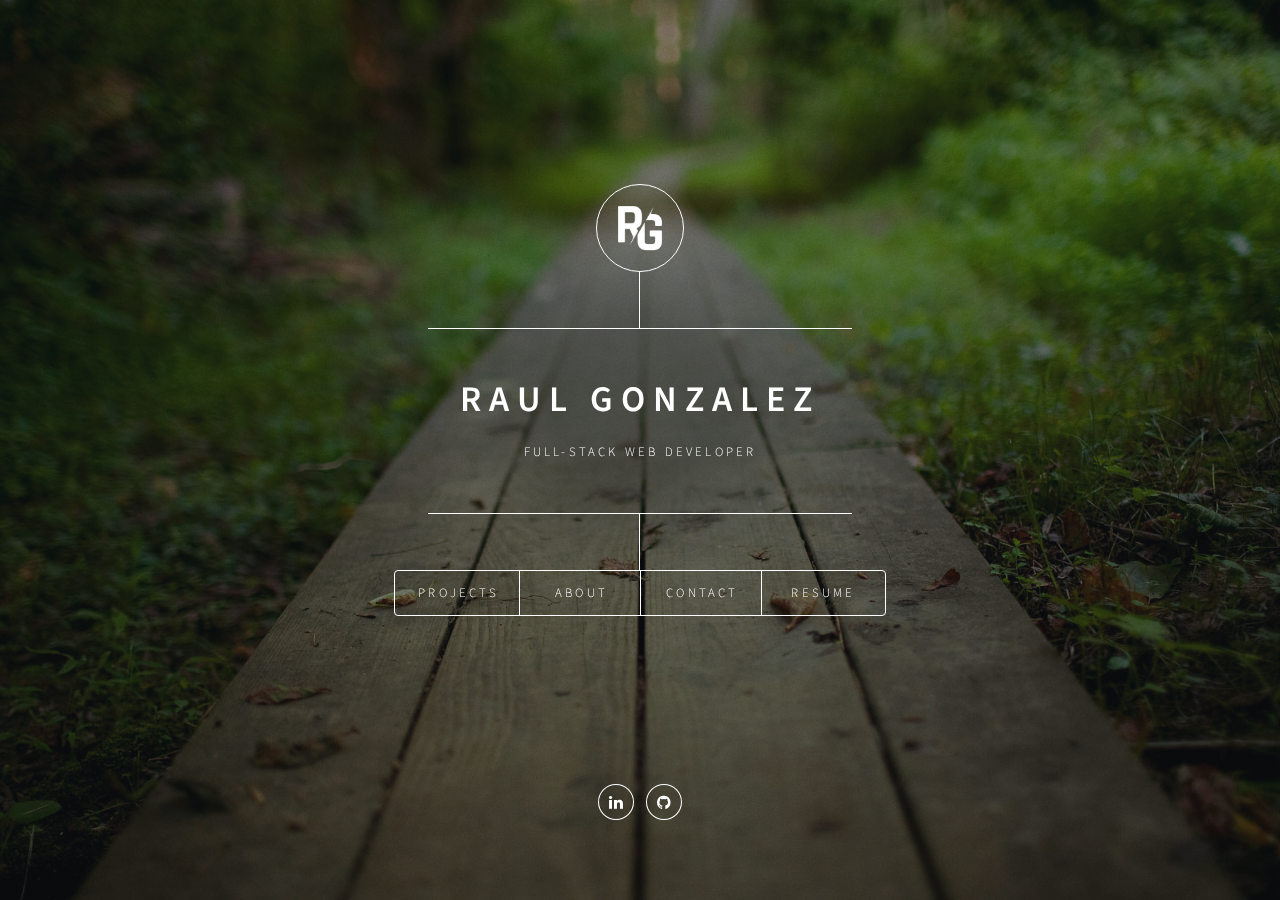
==== commit 03ff30ab: "Updates" ====
--- a/index.html
+++ b/index.html
@@ -1,5 +1,5 @@
-<!DOCTYPE html><html lang="en"><head><meta charSet="utf-8"/><meta http-equiv="x-ua-compatible" content="ie=edge"/><meta name="viewport" content="width=device-width, initial-scale=1, shrink-to-fit=no"/><style data-href="/styles.503207d96a434ff5ef43.css">@import url(https://fonts.googleapis.com/css?family=Source+Sans+Pro:300italic,600italic,300,600);
+<!DOCTYPE html><html lang="en"><head><meta charSet="utf-8"/><meta http-equiv="x-ua-compatible" content="ie=edge"/><meta name="viewport" content="width=device-width, initial-scale=1, shrink-to-fit=no"/><style data-href="/styles.5947d956b1e25b298736.css">@import url(https://fonts.googleapis.com/css?family=Source+Sans+Pro:300italic,600italic,300,600);
 /*!
  *  Font Awesome 4.7.0 by @davegandy - http://fontawesome.io - @fontawesome
  *  License - http://fontawesome.io/license (Font: SIL OFL 1.1, CSS: MIT License)
- */@font-face{font-family:FontAwesome;src:url(/static/fontawesome-webfont-674f50d287a8c48dc19ba404d20fe713.eot);src:url(/static/fontawesome-webfont-674f50d287a8c48dc19ba404d20fe713.eot?#iefix&v=4.7.0) format("embedded-opentype"),url(/static/fontawesome-webfont-af7ae505a9eed503f8b8e6982036873e.woff2) format("woff2"),url(/static/fontawesome-webfont-fee66e712a8a08eef5805a46892932ad.woff) format("woff"),url(/static/fontawesome-webfont-b06871f281fee6b241d60582ae9369b9.ttf) format("truetype"),url(/static/fontawesome-webfont-912ec66d7572ff821749319396470bde.svg#fontawesomeregular) format("svg");font-weight:400;font-style:normal}.fa{display:inline-block;font:normal normal normal 14px/1 FontAwesome;font-size:inherit;text-rendering:auto;-webkit-font-smoothing:antialiased;-moz-osx-font-smoothing:grayscale}.fa-lg{font-size:1.33333333em;line-height:.75em;vertical-align:-15%}.fa-2x{font-size:2em}.fa-3x{font-size:3em}.fa-4x{font-size:4em}.fa-5x{font-size:5em}.fa-fw{width:1.28571429em;text-align:center}.fa-ul{padding-left:0;margin-left:2.14285714em;list-style-type:none}.fa-ul>li{position:relative}.fa-li{position:absolute;left:-2.14285714em;width:2.14285714em;top:.14285714em;text-align:center}.fa-li.fa-lg{left:-1.85714286em}.fa-border{padding:.2em .25em .15em;border:.08em solid #eee;border-radius:.1em}.fa-pull-left{float:left}.fa-pull-right{float:right}.fa.fa-pull-left{margin-right:.3em}.fa.fa-pull-right{margin-left:.3em}.pull-right{float:right}.pull-left{float:left}.fa.pull-left{margin-right:.3em}.fa.pull-right{margin-left:.3em}.fa-spin{-webkit-animation:fa-spin 2s linear infinite;animation:fa-spin 2s linear infinite}.fa-pulse{-webkit-animation:fa-spin 1s steps(8) infinite;animation:fa-spin 1s steps(8) infinite}@-webkit-keyframes fa-spin{0%{-webkit-transform:rotate(0deg);transform:rotate(0deg)}to{-webkit-transform:rotate(359deg);transform:rotate(359deg)}}@keyframes fa-spin{0%{-webkit-transform:rotate(0deg);transform:rotate(0deg)}to{-webkit-transform:rotate(359deg);transform:rotate(359deg)}}.fa-rotate-90{-ms-filter:"progid:DXImageTransform.Microsoft.BasicImage(rotation=1)";-webkit-transform:rotate(90deg);transform:rotate(90deg)}.fa-rotate-180{-ms-filter:"progid:DXImageTransform.Microsoft.BasicImage(rotation=2)";-webkit-transform:rotate(180deg);transform:rotate(180deg)}.fa-rotate-270{-ms-filter:"progid:DXImageTransform.Microsoft.BasicImage(rotation=3)";-webkit-transform:rotate(270deg);transform:rotate(270deg)}.fa-flip-horizontal{-ms-filter:"progid:DXImageTransform.Microsoft.BasicImage(rotation=0, mirror=1)";-webkit-transform:scaleX(-1);transform:scaleX(-1)}.fa-flip-vertical{-ms-filter:"progid:DXImageTransform.Microsoft.BasicImage(rotation=2, mirror=1)";-webkit-transform:scaleY(-1);transform:scaleY(-1)}:root .fa-flip-horizontal,:root .fa-flip-vertical,:root .fa-rotate-90,:root .fa-rotate-180,:root .fa-rotate-270{-webkit-filter:none;filter:none}.fa-stack{position:relative;display:inline-block;width:2em;height:2em;line-height:2em;vertical-align:middle}.fa-stack-1x,.fa-stack-2x{position:absolute;left:0;width:100%;text-align:center}.fa-stack-1x{line-height:inherit}.fa-stack-2x{font-size:2em}.fa-inverse{color:#fff}.fa-glass:before{content:"\F000"}.fa-music:before{content:"\F001"}.fa-search:before{content:"\F002"}.fa-envelope-o:before{content:"\F003"}.fa-heart:before{content:"\F004"}.fa-star:before{content:"\F005"}.fa-star-o:before{content:"\F006"}.fa-user:before{content:"\F007"}.fa-film:before{content:"\F008"}.fa-th-large:before{content:"\F009"}.fa-th:before{content:"\F00A"}.fa-th-list:before{content:"\F00B"}.fa-check:before{content:"\F00C"}.fa-close:before,.fa-remove:before,.fa-times:before{content:"\F00D"}.fa-search-plus:before{content:"\F00E"}.fa-search-minus:before{content:"\F010"}.fa-power-off:before{content:"\F011"}.fa-signal:before{content:"\F012"}.fa-cog:before,.fa-gear:before{content:"\F013"}.fa-trash-o:before{content:"\F014"}.fa-home:before{content:"\F015"}.fa-file-o:before{content:"\F016"}.fa-clock-o:before{content:"\F017"}.fa-road:before{content:"\F018"}.fa-download:before{content:"\F019"}.fa-arrow-circle-o-down:before{content:"\F01A"}.fa-arrow-circle-o-up:before{content:"\F01B"}.fa-inbox:before{content:"\F01C"}.fa-play-circle-o:before{content:"\F01D"}.fa-repeat:before,.fa-rotate-right:before{content:"\F01E"}.fa-refresh:before{content:"\F021"}.fa-list-alt:before{content:"\F022"}.fa-lock:before{content:"\F023"}.fa-flag:before{content:"\F024"}.fa-headphones:before{content:"\F025"}.fa-volume-off:before{content:"\F026"}.fa-volume-down:before{content:"\F027"}.fa-volume-up:before{content:"\F028"}.fa-qrcode:before{content:"\F029"}.fa-barcode:before{content:"\F02A"}.fa-tag:before{content:"\F02B"}.fa-tags:before{content:"\F02C"}.fa-book:before{content:"\F02D"}.fa-bookmark:before{content:"\F02E"}.fa-print:before{content:"\F02F"}.fa-camera:before{content:"\F030"}.fa-font:before{content:"\F031"}.fa-bold:before{content:"\F032"}.fa-italic:before{content:"\F033"}.fa-text-height:before{content:"\F034"}.fa-text-width:before{content:"\F035"}.fa-align-left:before{content:"\F036"}.fa-align-center:before{content:"\F037"}.fa-align-right:before{content:"\F038"}.fa-align-justify:before{content:"\F039"}.fa-list:before{content:"\F03A"}.fa-dedent:before,.fa-outdent:before{content:"\F03B"}.fa-indent:before{content:"\F03C"}.fa-video-camera:before{content:"\F03D"}.fa-image:before,.fa-photo:before,.fa-picture-o:before{content:"\F03E"}.fa-pencil:before{content:"\F040"}.fa-map-marker:before{content:"\F041"}.fa-adjust:before{content:"\F042"}.fa-tint:before{content:"\F043"}.fa-edit:before,.fa-pencil-square-o:before{content:"\F044"}.fa-share-square-o:before{content:"\F045"}.fa-check-square-o:before{content:"\F046"}.fa-arrows:before{content:"\F047"}.fa-step-backward:before{content:"\F048"}.fa-fast-backward:before{content:"\F049"}.fa-backward:before{content:"\F04A"}.fa-play:before{content:"\F04B"}.fa-pause:before{content:"\F04C"}.fa-stop:before{content:"\F04D"}.fa-forward:before{content:"\F04E"}.fa-fast-forward:before{content:"\F050"}.fa-step-forward:before{content:"\F051"}.fa-eject:before{content:"\F052"}.fa-chevron-left:before{content:"\F053"}.fa-chevron-right:before{content:"\F054"}.fa-plus-circle:before{content:"\F055"}.fa-minus-circle:before{content:"\F056"}.fa-times-circle:before{content:"\F057"}.fa-check-circle:before{content:"\F058"}.fa-question-circle:before{content:"\F059"}.fa-info-circle:before{content:"\F05A"}.fa-crosshairs:before{content:"\F05B"}.fa-times-circle-o:before{content:"\F05C"}.fa-check-circle-o:before{content:"\F05D"}.fa-ban:before{content:"\F05E"}.fa-arrow-left:before{content:"\F060"}.fa-arrow-right:before{content:"\F061"}.fa-arrow-up:before{content:"\F062"}.fa-arrow-down:before{content:"\F063"}.fa-mail-forward:before,.fa-share:before{content:"\F064"}.fa-expand:before{content:"\F065"}.fa-compress:before{content:"\F066"}.fa-plus:before{content:"\F067"}.fa-minus:before{content:"\F068"}.fa-asterisk:before{content:"\F069"}.fa-exclamation-circle:before{content:"\F06A"}.fa-gift:before{content:"\F06B"}.fa-leaf:before{content:"\F06C"}.fa-fire:before{content:"\F06D"}.fa-eye:before{content:"\F06E"}.fa-eye-slash:before{content:"\F070"}.fa-exclamation-triangle:before,.fa-warning:before{content:"\F071"}.fa-plane:before{content:"\F072"}.fa-calendar:before{content:"\F073"}.fa-random:before{content:"\F074"}.fa-comment:before{content:"\F075"}.fa-magnet:before{content:"\F076"}.fa-chevron-up:before{content:"\F077"}.fa-chevron-down:before{content:"\F078"}.fa-retweet:before{content:"\F079"}.fa-shopping-cart:before{content:"\F07A"}.fa-folder:before{content:"\F07B"}.fa-folder-open:before{content:"\F07C"}.fa-arrows-v:before{content:"\F07D"}.fa-arrows-h:before{content:"\F07E"}.fa-bar-chart-o:before,.fa-bar-chart:before{content:"\F080"}.fa-twitter-square:before{content:"\F081"}.fa-facebook-square:before{content:"\F082"}.fa-camera-retro:before{content:"\F083"}.fa-key:before{content:"\F084"}.fa-cogs:before,.fa-gears:before{content:"\F085"}.fa-comments:before{content:"\F086"}.fa-thumbs-o-up:before{content:"\F087"}.fa-thumbs-o-down:before{content:"\F088"}.fa-star-half:before{content:"\F089"}.fa-heart-o:before{content:"\F08A"}.fa-sign-out:before{content:"\F08B"}.fa-linkedin-square:before{content:"\F08C"}.fa-thumb-tack:before{content:"\F08D"}.fa-external-link:before{content:"\F08E"}.fa-sign-in:before{content:"\F090"}.fa-trophy:before{content:"\F091"}.fa-github-square:before{content:"\F092"}.fa-upload:before{content:"\F093"}.fa-lemon-o:before{content:"\F094"}.fa-phone:before{content:"\F095"}.fa-square-o:before{content:"\F096"}.fa-bookmark-o:before{content:"\F097"}.fa-phone-square:before{content:"\F098"}.fa-twitter:before{content:"\F099"}.fa-facebook-f:before,.fa-facebook:before{content:"\F09A"}.fa-github:before{content:"\F09B"}.fa-unlock:before{content:"\F09C"}.fa-credit-card:before{content:"\F09D"}.fa-feed:before,.fa-rss:before{content:"\F09E"}.fa-hdd-o:before{content:"\F0A0"}.fa-bullhorn:before{content:"\F0A1"}.fa-bell:before{content:"\F0F3"}.fa-certificate:before{content:"\F0A3"}.fa-hand-o-right:before{content:"\F0A4"}.fa-hand-o-left:before{content:"\F0A5"}.fa-hand-o-up:before{content:"\F0A6"}.fa-hand-o-down:before{content:"\F0A7"}.fa-arrow-circle-left:before{content:"\F0A8"}.fa-arrow-circle-right:before{content:"\F0A9"}.fa-arrow-circle-up:before{content:"\F0AA"}.fa-arrow-circle-down:before{content:"\F0AB"}.fa-globe:before{content:"\F0AC"}.fa-wrench:before{content:"\F0AD"}.fa-tasks:before{content:"\F0AE"}.fa-filter:before{content:"\F0B0"}.fa-briefcase:before{content:"\F0B1"}.fa-arrows-alt:before{content:"\F0B2"}.fa-group:before,.fa-users:before{content:"\F0C0"}.fa-chain:before,.fa-link:before{content:"\F0C1"}.fa-cloud:before{content:"\F0C2"}.fa-flask:before{content:"\F0C3"}.fa-cut:before,.fa-scissors:before{content:"\F0C4"}.fa-copy:before,.fa-files-o:before{content:"\F0C5"}.fa-paperclip:before{content:"\F0C6"}.fa-floppy-o:before,.fa-save:before{content:"\F0C7"}.fa-square:before{content:"\F0C8"}.fa-bars:before,.fa-navicon:before,.fa-reorder:before{content:"\F0C9"}.fa-list-ul:before{content:"\F0CA"}.fa-list-ol:before{content:"\F0CB"}.fa-strikethrough:before{content:"\F0CC"}.fa-underline:before{content:"\F0CD"}.fa-table:before{content:"\F0CE"}.fa-magic:before{content:"\F0D0"}.fa-truck:before{content:"\F0D1"}.fa-pinterest:before{content:"\F0D2"}.fa-pinterest-square:before{content:"\F0D3"}.fa-google-plus-square:before{content:"\F0D4"}.fa-google-plus:before{content:"\F0D5"}.fa-money:before{content:"\F0D6"}.fa-caret-down:before{content:"\F0D7"}.fa-caret-up:before{content:"\F0D8"}.fa-caret-left:before{content:"\F0D9"}.fa-caret-right:before{content:"\F0DA"}.fa-columns:before{content:"\F0DB"}.fa-sort:before,.fa-unsorted:before{content:"\F0DC"}.fa-sort-desc:before,.fa-sort-down:before{content:"\F0DD"}.fa-sort-asc:before,.fa-sort-up:before{content:"\F0DE"}.fa-envelope:before{content:"\F0E0"}.fa-linkedin:before{content:"\F0E1"}.fa-rotate-left:before,.fa-undo:before{content:"\F0E2"}.fa-gavel:before,.fa-legal:before{content:"\F0E3"}.fa-dashboard:before,.fa-tachometer:before{content:"\F0E4"}.fa-comment-o:before{content:"\F0E5"}.fa-comments-o:before{content:"\F0E6"}.fa-bolt:before,.fa-flash:before{content:"\F0E7"}.fa-sitemap:before{content:"\F0E8"}.fa-umbrella:before{content:"\F0E9"}.fa-clipboard:before,.fa-paste:before{content:"\F0EA"}.fa-lightbulb-o:before{content:"\F0EB"}.fa-exchange:before{content:"\F0EC"}.fa-cloud-download:before{content:"\F0ED"}.fa-cloud-upload:before{content:"\F0EE"}.fa-user-md:before{content:"\F0F0"}.fa-stethoscope:before{content:"\F0F1"}.fa-suitcase:before{content:"\F0F2"}.fa-bell-o:before{content:"\F0A2"}.fa-coffee:before{content:"\F0F4"}.fa-cutlery:before{content:"\F0F5"}.fa-file-text-o:before{content:"\F0F6"}.fa-building-o:before{content:"\F0F7"}.fa-hospital-o:before{content:"\F0F8"}.fa-ambulance:before{content:"\F0F9"}.fa-medkit:before{content:"\F0FA"}.fa-fighter-jet:before{content:"\F0FB"}.fa-beer:before{content:"\F0FC"}.fa-h-square:before{content:"\F0FD"}.fa-plus-square:before{content:"\F0FE"}.fa-angle-double-left:before{content:"\F100"}.fa-angle-double-right:before{content:"\F101"}.fa-angle-double-up:before{content:"\F102"}.fa-angle-double-down:before{content:"\F103"}.fa-angle-left:before{content:"\F104"}.fa-angle-right:before{content:"\F105"}.fa-angle-up:before{content:"\F106"}.fa-angle-down:before{content:"\F107"}.fa-desktop:before{content:"\F108"}.fa-laptop:before{content:"\F109"}.fa-tablet:before{content:"\F10A"}.fa-mobile-phone:before,.fa-mobile:before{content:"\F10B"}.fa-circle-o:before{content:"\F10C"}.fa-quote-left:before{content:"\F10D"}.fa-quote-right:before{content:"\F10E"}.fa-spinner:before{content:"\F110"}.fa-circle:before{content:"\F111"}.fa-mail-reply:before,.fa-reply:before{content:"\F112"}.fa-github-alt:before{content:"\F113"}.fa-folder-o:before{content:"\F114"}.fa-folder-open-o:before{content:"\F115"}.fa-smile-o:before{content:"\F118"}.fa-frown-o:before{content:"\F119"}.fa-meh-o:before{content:"\F11A"}.fa-gamepad:before{content:"\F11B"}.fa-keyboard-o:before{content:"\F11C"}.fa-flag-o:before{content:"\F11D"}.fa-flag-checkered:before{content:"\F11E"}.fa-terminal:before{content:"\F120"}.fa-code:before{content:"\F121"}.fa-mail-reply-all:before,.fa-reply-all:before{content:"\F122"}.fa-star-half-empty:before,.fa-star-half-full:before,.fa-star-half-o:before{content:"\F123"}.fa-location-arrow:before{content:"\F124"}.fa-crop:before{content:"\F125"}.fa-code-fork:before{content:"\F126"}.fa-chain-broken:before,.fa-unlink:before{content:"\F127"}.fa-question:before{content:"\F128"}.fa-info:before{content:"\F129"}.fa-exclamation:before{content:"\F12A"}.fa-superscript:before{content:"\F12B"}.fa-subscript:before{content:"\F12C"}.fa-eraser:before{content:"\F12D"}.fa-puzzle-piece:before{content:"\F12E"}.fa-microphone:before{content:"\F130"}.fa-microphone-slash:before{content:"\F131"}.fa-shield:before{content:"\F132"}.fa-calendar-o:before{content:"\F133"}.fa-fire-extinguisher:before{content:"\F134"}.fa-rocket:before{content:"\F135"}.fa-maxcdn:before{content:"\F136"}.fa-chevron-circle-left:before{content:"\F137"}.fa-chevron-circle-right:before{content:"\F138"}.fa-chevron-circle-up:before{content:"\F139"}.fa-chevron-circle-down:before{content:"\F13A"}.fa-html5:before{content:"\F13B"}.fa-css3:before{content:"\F13C"}.fa-anchor:before{content:"\F13D"}.fa-unlock-alt:before{content:"\F13E"}.fa-bullseye:before{content:"\F140"}.fa-ellipsis-h:before{content:"\F141"}.fa-ellipsis-v:before{content:"\F142"}.fa-rss-square:before{content:"\F143"}.fa-play-circle:before{content:"\F144"}.fa-ticket:before{content:"\F145"}.fa-minus-square:before{content:"\F146"}.fa-minus-square-o:before{content:"\F147"}.fa-level-up:before{content:"\F148"}.fa-level-down:before{content:"\F149"}.fa-check-square:before{content:"\F14A"}.fa-pencil-square:before{content:"\F14B"}.fa-external-link-square:before{content:"\F14C"}.fa-share-square:before{content:"\F14D"}.fa-compass:before{content:"\F14E"}.fa-caret-square-o-down:before,.fa-toggle-down:before{content:"\F150"}.fa-caret-square-o-up:before,.fa-toggle-up:before{content:"\F151"}.fa-caret-square-o-right:before,.fa-toggle-right:before{content:"\F152"}.fa-eur:before,.fa-euro:before{content:"\F153"}.fa-gbp:before{content:"\F154"}.fa-dollar:before,.fa-usd:before{content:"\F155"}.fa-inr:before,.fa-rupee:before{content:"\F156"}.fa-cny:before,.fa-jpy:before,.fa-rmb:before,.fa-yen:before{content:"\F157"}.fa-rouble:before,.fa-rub:before,.fa-ruble:before{content:"\F158"}.fa-krw:before,.fa-won:before{content:"\F159"}.fa-bitcoin:before,.fa-btc:before{content:"\F15A"}.fa-file:before{content:"\F15B"}.fa-file-text:before{content:"\F15C"}.fa-sort-alpha-asc:before{content:"\F15D"}.fa-sort-alpha-desc:before{content:"\F15E"}.fa-sort-amount-asc:before{content:"\F160"}.fa-sort-amount-desc:before{content:"\F161"}.fa-sort-numeric-asc:before{content:"\F162"}.fa-sort-numeric-desc:before{content:"\F163"}.fa-thumbs-up:before{content:"\F164"}.fa-thumbs-down:before{content:"\F165"}.fa-youtube-square:before{content:"\F166"}.fa-youtube:before{content:"\F167"}.fa-xing:before{content:"\F168"}.fa-xing-square:before{content:"\F169"}.fa-youtube-play:before{content:"\F16A"}.fa-dropbox:before{content:"\F16B"}.fa-stack-overflow:before{content:"\F16C"}.fa-instagram:before{content:"\F16D"}.fa-flickr:before{content:"\F16E"}.fa-adn:before{content:"\F170"}.fa-bitbucket:before{content:"\F171"}.fa-bitbucket-square:before{content:"\F172"}.fa-tumblr:before{content:"\F173"}.fa-tumblr-square:before{content:"\F174"}.fa-long-arrow-down:before{content:"\F175"}.fa-long-arrow-up:before{content:"\F176"}.fa-long-arrow-left:before{content:"\F177"}.fa-long-arrow-right:before{content:"\F178"}.fa-apple:before{content:"\F179"}.fa-windows:before{content:"\F17A"}.fa-android:before{content:"\F17B"}.fa-linux:before{content:"\F17C"}.fa-dribbble:before{content:"\F17D"}.fa-skype:before{content:"\F17E"}.fa-foursquare:before{content:"\F180"}.fa-trello:before{content:"\F181"}.fa-female:before{content:"\F182"}.fa-male:before{content:"\F183"}.fa-gittip:before,.fa-gratipay:before{content:"\F184"}.fa-sun-o:before{content:"\F185"}.fa-moon-o:before{content:"\F186"}.fa-archive:before{content:"\F187"}.fa-bug:before{content:"\F188"}.fa-vk:before{content:"\F189"}.fa-weibo:before{content:"\F18A"}.fa-renren:before{content:"\F18B"}.fa-pagelines:before{content:"\F18C"}.fa-stack-exchange:before{content:"\F18D"}.fa-arrow-circle-o-right:before{content:"\F18E"}.fa-arrow-circle-o-left:before{content:"\F190"}.fa-caret-square-o-left:before,.fa-toggle-left:before{content:"\F191"}.fa-dot-circle-o:before{content:"\F192"}.fa-wheelchair:before{content:"\F193"}.fa-vimeo-square:before{content:"\F194"}.fa-try:before,.fa-turkish-lira:before{content:"\F195"}.fa-plus-square-o:before{content:"\F196"}.fa-space-shuttle:before{content:"\F197"}.fa-slack:before{content:"\F198"}.fa-envelope-square:before{content:"\F199"}.fa-wordpress:before{content:"\F19A"}.fa-openid:before{content:"\F19B"}.fa-bank:before,.fa-institution:before,.fa-university:before{content:"\F19C"}.fa-graduation-cap:before,.fa-mortar-board:before{content:"\F19D"}.fa-yahoo:before{content:"\F19E"}.fa-google:before{content:"\F1A0"}.fa-reddit:before{content:"\F1A1"}.fa-reddit-square:before{content:"\F1A2"}.fa-stumbleupon-circle:before{content:"\F1A3"}.fa-stumbleupon:before{content:"\F1A4"}.fa-delicious:before{content:"\F1A5"}.fa-digg:before{content:"\F1A6"}.fa-pied-piper-pp:before{content:"\F1A7"}.fa-pied-piper-alt:before{content:"\F1A8"}.fa-drupal:before{content:"\F1A9"}.fa-joomla:before{content:"\F1AA"}.fa-language:before{content:"\F1AB"}.fa-fax:before{content:"\F1AC"}.fa-building:before{content:"\F1AD"}.fa-child:before{content:"\F1AE"}.fa-paw:before{content:"\F1B0"}.fa-spoon:before{content:"\F1B1"}.fa-cube:before{content:"\F1B2"}.fa-cubes:before{content:"\F1B3"}.fa-behance:before{content:"\F1B4"}.fa-behance-square:before{content:"\F1B5"}.fa-steam:before{content:"\F1B6"}.fa-steam-square:before{content:"\F1B7"}.fa-recycle:before{content:"\F1B8"}.fa-automobile:before,.fa-car:before{content:"\F1B9"}.fa-cab:before,.fa-taxi:before{content:"\F1BA"}.fa-tree:before{content:"\F1BB"}.fa-spotify:before{content:"\F1BC"}.fa-deviantart:before{content:"\F1BD"}.fa-soundcloud:before{content:"\F1BE"}.fa-database:before{content:"\F1C0"}.fa-file-pdf-o:before{content:"\F1C1"}.fa-file-word-o:before{content:"\F1C2"}.fa-file-excel-o:before{content:"\F1C3"}.fa-file-powerpoint-o:before{content:"\F1C4"}.fa-file-image-o:before,.fa-file-photo-o:before,.fa-file-picture-o:before{content:"\F1C5"}.fa-file-archive-o:before,.fa-file-zip-o:before{content:"\F1C6"}.fa-file-audio-o:before,.fa-file-sound-o:before{content:"\F1C7"}.fa-file-movie-o:before,.fa-file-video-o:before{content:"\F1C8"}.fa-file-code-o:before{content:"\F1C9"}.fa-vine:before{content:"\F1CA"}.fa-codepen:before{content:"\F1CB"}.fa-jsfiddle:before{content:"\F1CC"}.fa-life-bouy:before,.fa-life-buoy:before,.fa-life-ring:before,.fa-life-saver:before,.fa-support:before{content:"\F1CD"}.fa-circle-o-notch:before{content:"\F1CE"}.fa-ra:before,.fa-rebel:before,.fa-resistance:before{content:"\F1D0"}.fa-empire:before,.fa-ge:before{content:"\F1D1"}.fa-git-square:before{content:"\F1D2"}.fa-git:before{content:"\F1D3"}.fa-hacker-news:before,.fa-y-combinator-square:before,.fa-yc-square:before{content:"\F1D4"}.fa-tencent-weibo:before{content:"\F1D5"}.fa-qq:before{content:"\F1D6"}.fa-wechat:before,.fa-weixin:before{content:"\F1D7"}.fa-paper-plane:before,.fa-send:before{content:"\F1D8"}.fa-paper-plane-o:before,.fa-send-o:before{content:"\F1D9"}.fa-history:before{content:"\F1DA"}.fa-circle-thin:before{content:"\F1DB"}.fa-header:before{content:"\F1DC"}.fa-paragraph:before{content:"\F1DD"}.fa-sliders:before{content:"\F1DE"}.fa-share-alt:before{content:"\F1E0"}.fa-share-alt-square:before{content:"\F1E1"}.fa-bomb:before{content:"\F1E2"}.fa-futbol-o:before,.fa-soccer-ball-o:before{content:"\F1E3"}.fa-tty:before{content:"\F1E4"}.fa-binoculars:before{content:"\F1E5"}.fa-plug:before{content:"\F1E6"}.fa-slideshare:before{content:"\F1E7"}.fa-twitch:before{content:"\F1E8"}.fa-yelp:before{content:"\F1E9"}.fa-newspaper-o:before{content:"\F1EA"}.fa-wifi:before{content:"\F1EB"}.fa-calculator:before{content:"\F1EC"}.fa-paypal:before{content:"\F1ED"}.fa-google-wallet:before{content:"\F1EE"}.fa-cc-visa:before{content:"\F1F0"}.fa-cc-mastercard:before{content:"\F1F1"}.fa-cc-discover:before{content:"\F1F2"}.fa-cc-amex:before{content:"\F1F3"}.fa-cc-paypal:before{content:"\F1F4"}.fa-cc-stripe:before{content:"\F1F5"}.fa-bell-slash:before{content:"\F1F6"}.fa-bell-slash-o:before{content:"\F1F7"}.fa-trash:before{content:"\F1F8"}.fa-copyright:before{content:"\F1F9"}.fa-at:before{content:"\F1FA"}.fa-eyedropper:before{content:"\F1FB"}.fa-paint-brush:before{content:"\F1FC"}.fa-birthday-cake:before{content:"\F1FD"}.fa-area-chart:before{content:"\F1FE"}.fa-pie-chart:before{content:"\F200"}.fa-line-chart:before{content:"\F201"}.fa-lastfm:before{content:"\F202"}.fa-lastfm-square:before{content:"\F203"}.fa-toggle-off:before{content:"\F204"}.fa-toggle-on:before{content:"\F205"}.fa-bicycle:before{content:"\F206"}.fa-bus:before{content:"\F207"}.fa-ioxhost:before{content:"\F208"}.fa-angellist:before{content:"\F209"}.fa-cc:before{content:"\F20A"}.fa-ils:before,.fa-shekel:before,.fa-sheqel:before{content:"\F20B"}.fa-meanpath:before{content:"\F20C"}.fa-buysellads:before{content:"\F20D"}.fa-connectdevelop:before{content:"\F20E"}.fa-dashcube:before{content:"\F210"}.fa-forumbee:before{content:"\F211"}.fa-leanpub:before{content:"\F212"}.fa-sellsy:before{content:"\F213"}.fa-shirtsinbulk:before{content:"\F214"}.fa-simplybuilt:before{content:"\F215"}.fa-skyatlas:before{content:"\F216"}.fa-cart-plus:before{content:"\F217"}.fa-cart-arrow-down:before{content:"\F218"}.fa-diamond:before{content:"\F219"}.fa-ship:before{content:"\F21A"}.fa-user-secret:before{content:"\F21B"}.fa-motorcycle:before{content:"\F21C"}.fa-street-view:before{content:"\F21D"}.fa-heartbeat:before{content:"\F21E"}.fa-venus:before{content:"\F221"}.fa-mars:before{content:"\F222"}.fa-mercury:before{content:"\F223"}.fa-intersex:before,.fa-transgender:before{content:"\F224"}.fa-transgender-alt:before{content:"\F225"}.fa-venus-double:before{content:"\F226"}.fa-mars-double:before{content:"\F227"}.fa-venus-mars:before{content:"\F228"}.fa-mars-stroke:before{content:"\F229"}.fa-mars-stroke-v:before{content:"\F22A"}.fa-mars-stroke-h:before{content:"\F22B"}.fa-neuter:before{content:"\F22C"}.fa-genderless:before{content:"\F22D"}.fa-facebook-official:before{content:"\F230"}.fa-pinterest-p:before{content:"\F231"}.fa-whatsapp:before{content:"\F232"}.fa-server:before{content:"\F233"}.fa-user-plus:before{content:"\F234"}.fa-user-times:before{content:"\F235"}.fa-bed:before,.fa-hotel:before{content:"\F236"}.fa-viacoin:before{content:"\F237"}.fa-train:before{content:"\F238"}.fa-subway:before{content:"\F239"}.fa-medium:before{content:"\F23A"}.fa-y-combinator:before,.fa-yc:before{content:"\F23B"}.fa-optin-monster:before{content:"\F23C"}.fa-opencart:before{content:"\F23D"}.fa-expeditedssl:before{content:"\F23E"}.fa-battery-4:before,.fa-battery-full:before,.fa-battery:before{content:"\F240"}.fa-battery-3:before,.fa-battery-three-quarters:before{content:"\F241"}.fa-battery-2:before,.fa-battery-half:before{content:"\F242"}.fa-battery-1:before,.fa-battery-quarter:before{content:"\F243"}.fa-battery-0:before,.fa-battery-empty:before{content:"\F244"}.fa-mouse-pointer:before{content:"\F245"}.fa-i-cursor:before{content:"\F246"}.fa-object-group:before{content:"\F247"}.fa-object-ungroup:before{content:"\F248"}.fa-sticky-note:before{content:"\F249"}.fa-sticky-note-o:before{content:"\F24A"}.fa-cc-jcb:before{content:"\F24B"}.fa-cc-diners-club:before{content:"\F24C"}.fa-clone:before{content:"\F24D"}.fa-balance-scale:before{content:"\F24E"}.fa-hourglass-o:before{content:"\F250"}.fa-hourglass-1:before,.fa-hourglass-start:before{content:"\F251"}.fa-hourglass-2:before,.fa-hourglass-half:before{content:"\F252"}.fa-hourglass-3:before,.fa-hourglass-end:before{content:"\F253"}.fa-hourglass:before{content:"\F254"}.fa-hand-grab-o:before,.fa-hand-rock-o:before{content:"\F255"}.fa-hand-paper-o:before,.fa-hand-stop-o:before{content:"\F256"}.fa-hand-scissors-o:before{content:"\F257"}.fa-hand-lizard-o:before{content:"\F258"}.fa-hand-spock-o:before{content:"\F259"}.fa-hand-pointer-o:before{content:"\F25A"}.fa-hand-peace-o:before{content:"\F25B"}.fa-trademark:before{content:"\F25C"}.fa-registered:before{content:"\F25D"}.fa-creative-commons:before{content:"\F25E"}.fa-gg:before{content:"\F260"}.fa-gg-circle:before{content:"\F261"}.fa-tripadvisor:before{content:"\F262"}.fa-odnoklassniki:before{content:"\F263"}.fa-odnoklassniki-square:before{content:"\F264"}.fa-get-pocket:before{content:"\F265"}.fa-wikipedia-w:before{content:"\F266"}.fa-safari:before{content:"\F267"}.fa-chrome:before{content:"\F268"}.fa-firefox:before{content:"\F269"}.fa-opera:before{content:"\F26A"}.fa-internet-explorer:before{content:"\F26B"}.fa-television:before,.fa-tv:before{content:"\F26C"}.fa-contao:before{content:"\F26D"}.fa-500px:before{content:"\F26E"}.fa-amazon:before{content:"\F270"}.fa-calendar-plus-o:before{content:"\F271"}.fa-calendar-minus-o:before{content:"\F272"}.fa-calendar-times-o:before{content:"\F273"}.fa-calendar-check-o:before{content:"\F274"}.fa-industry:before{content:"\F275"}.fa-map-pin:before{content:"\F276"}.fa-map-signs:before{content:"\F277"}.fa-map-o:before{content:"\F278"}.fa-map:before{content:"\F279"}.fa-commenting:before{content:"\F27A"}.fa-commenting-o:before{content:"\F27B"}.fa-houzz:before{content:"\F27C"}.fa-vimeo:before{content:"\F27D"}.fa-black-tie:before{content:"\F27E"}.fa-fonticons:before{content:"\F280"}.fa-reddit-alien:before{content:"\F281"}.fa-edge:before{content:"\F282"}.fa-credit-card-alt:before{content:"\F283"}.fa-codiepie:before{content:"\F284"}.fa-modx:before{content:"\F285"}.fa-fort-awesome:before{content:"\F286"}.fa-usb:before{content:"\F287"}.fa-product-hunt:before{content:"\F288"}.fa-mixcloud:before{content:"\F289"}.fa-scribd:before{content:"\F28A"}.fa-pause-circle:before{content:"\F28B"}.fa-pause-circle-o:before{content:"\F28C"}.fa-stop-circle:before{content:"\F28D"}.fa-stop-circle-o:before{content:"\F28E"}.fa-shopping-bag:before{content:"\F290"}.fa-shopping-basket:before{content:"\F291"}.fa-hashtag:before{content:"\F292"}.fa-bluetooth:before{content:"\F293"}.fa-bluetooth-b:before{content:"\F294"}.fa-percent:before{content:"\F295"}.fa-gitlab:before{content:"\F296"}.fa-wpbeginner:before{content:"\F297"}.fa-wpforms:before{content:"\F298"}.fa-envira:before{content:"\F299"}.fa-universal-access:before{content:"\F29A"}.fa-wheelchair-alt:before{content:"\F29B"}.fa-question-circle-o:before{content:"\F29C"}.fa-blind:before{content:"\F29D"}.fa-audio-description:before{content:"\F29E"}.fa-volume-control-phone:before{content:"\F2A0"}.fa-braille:before{content:"\F2A1"}.fa-assistive-listening-systems:before{content:"\F2A2"}.fa-american-sign-language-interpreting:before,.fa-asl-interpreting:before{content:"\F2A3"}.fa-deaf:before,.fa-deafness:before,.fa-hard-of-hearing:before{content:"\F2A4"}.fa-glide:before{content:"\F2A5"}.fa-glide-g:before{content:"\F2A6"}.fa-sign-language:before,.fa-signing:before{content:"\F2A7"}.fa-low-vision:before{content:"\F2A8"}.fa-viadeo:before{content:"\F2A9"}.fa-viadeo-square:before{content:"\F2AA"}.fa-snapchat:before{content:"\F2AB"}.fa-snapchat-ghost:before{content:"\F2AC"}.fa-snapchat-square:before{content:"\F2AD"}.fa-pied-piper:before{content:"\F2AE"}.fa-first-order:before{content:"\F2B0"}.fa-yoast:before{content:"\F2B1"}.fa-themeisle:before{content:"\F2B2"}.fa-google-plus-circle:before,.fa-google-plus-official:before{content:"\F2B3"}.fa-fa:before,.fa-font-awesome:before{content:"\F2B4"}.fa-handshake-o:before{content:"\F2B5"}.fa-envelope-open:before{content:"\F2B6"}.fa-envelope-open-o:before{content:"\F2B7"}.fa-linode:before{content:"\F2B8"}.fa-address-book:before{content:"\F2B9"}.fa-address-book-o:before{content:"\F2BA"}.fa-address-card:before,.fa-vcard:before{content:"\F2BB"}.fa-address-card-o:before,.fa-vcard-o:before{content:"\F2BC"}.fa-user-circle:before{content:"\F2BD"}.fa-user-circle-o:before{content:"\F2BE"}.fa-user-o:before{content:"\F2C0"}.fa-id-badge:before{content:"\F2C1"}.fa-drivers-license:before,.fa-id-card:before{content:"\F2C2"}.fa-drivers-license-o:before,.fa-id-card-o:before{content:"\F2C3"}.fa-quora:before{content:"\F2C4"}.fa-free-code-camp:before{content:"\F2C5"}.fa-telegram:before{content:"\F2C6"}.fa-thermometer-4:before,.fa-thermometer-full:before,.fa-thermometer:before{content:"\F2C7"}.fa-thermometer-3:before,.fa-thermometer-three-quarters:before{content:"\F2C8"}.fa-thermometer-2:before,.fa-thermometer-half:before{content:"\F2C9"}.fa-thermometer-1:before,.fa-thermometer-quarter:before{content:"\F2CA"}.fa-thermometer-0:before,.fa-thermometer-empty:before{content:"\F2CB"}.fa-shower:before{content:"\F2CC"}.fa-bath:before,.fa-bathtub:before,.fa-s15:before{content:"\F2CD"}.fa-podcast:before{content:"\F2CE"}.fa-window-maximize:before{content:"\F2D0"}.fa-window-minimize:before{content:"\F2D1"}.fa-window-restore:before{content:"\F2D2"}.fa-times-rectangle:before,.fa-window-close:before{content:"\F2D3"}.fa-times-rectangle-o:before,.fa-window-close-o:before{content:"\F2D4"}.fa-bandcamp:before{content:"\F2D5"}.fa-grav:before{content:"\F2D6"}.fa-etsy:before{content:"\F2D7"}.fa-imdb:before{content:"\F2D8"}.fa-ravelry:before{content:"\F2D9"}.fa-eercast:before{content:"\F2DA"}.fa-microchip:before{content:"\F2DB"}.fa-snowflake-o:before{content:"\F2DC"}.fa-superpowers:before{content:"\F2DD"}.fa-wpexplorer:before{content:"\F2DE"}.fa-meetup:before{content:"\F2E0"}.sr-only{position:absolute;width:1px;height:1px;padding:0;margin:-1px;overflow:hidden;clip:rect(0,0,0,0);border:0}.sr-only-focusable:active,.sr-only-focusable:focus{position:static;width:auto;height:auto;margin:0;overflow:visible;clip:auto}a,abbr,acronym,address,applet,article,aside,audio,b,big,blockquote,body,canvas,caption,center,cite,code,dd,del,details,dfn,div,dl,dt,em,embed,fieldset,figcaption,figure,footer,form,h1,h2,h3,h4,h5,h6,header,hgroup,html,i,iframe,img,ins,kbd,label,legend,li,mark,menu,nav,object,ol,output,p,pre,q,ruby,s,samp,section,small,span,strike,strong,sub,summary,sup,table,tbody,td,tfoot,th,thead,time,tr,tt,u,ul,var,video{margin:0;padding:0;border:0;font-size:100%;font:inherit;vertical-align:baseline}article,aside,details,figcaption,figure,footer,header,hgroup,menu,nav,section{display:block}body{line-height:1}ol,ul{list-style:none}blockquote,q{quotes:none}blockquote:after,blockquote:before,q:after,q:before{content:"";content:none}table{border-collapse:collapse;border-spacing:0}body{-webkit-text-size-adjust:none}*,:after,:before{box-sizing:border-box}@-ms-viewport{width:device-width}@media screen and (max-width:480px){body,html{min-width:320px}}body{background:#1b1f22}body .body.is-loading *,body .body.is-loading :after,body .body.is-loading :before,body.is-loading *,body.is-loading :after,body.is-loading :before,body.is-switching *,body.is-switching :after,body.is-switching :before{-webkit-animation:none!important;animation:none!important;-webkit-transition:none!important;transition:none!important;-webkit-transition-delay:none!important;transition-delay:none!important}html{font-size:16pt}@media screen and (max-width:1680px){html{font-size:12pt}}@media screen and (max-width:736px){html{font-size:11pt}}@media screen and (max-width:360px){html{font-size:10pt}}body,input,select,textarea{color:#fff;font-family:Source Sans Pro,sans-serif;font-weight:300;font-size:1rem;line-height:1.65}a{-webkit-transition:color .2s ease-in-out,background-color .2s ease-in-out,border-bottom-color .2s ease-in-out;transition:color .2s ease-in-out,background-color .2s ease-in-out,border-bottom-color .2s ease-in-out;border-bottom:1px dotted hsla(0,0%,100%,.5);text-decoration:none;color:inherit}a:hover{border-bottom-color:transparent}b,strong{color:#fff;font-weight:600}em,i{font-style:italic}p{margin:0 0 2rem}h1,h2,h3,h4,h5,h6{color:#fff;font-weight:600;line-height:1.5;margin:0 0 1rem;text-transform:uppercase;letter-spacing:.2rem}h1 a,h2 a,h3 a,h4 a,h5 a,h6 a{color:inherit;text-decoration:none}h1.major,h2.major,h3.major,h4.major,h5.major,h6.major{border-bottom:1px solid #fff;width:-webkit-max-content;width:-ms-max-content;width:max-content;padding-bottom:.5rem;margin:0 0 2rem}h1{font-size:2.25rem;line-height:1.3}h1,h2{letter-spacing:.5rem}h2{font-size:1.5rem;line-height:1.4}h3{font-size:1rem}h4{font-size:.8rem}h5{font-size:.7rem}h6{font-size:.6rem}@media screen and (max-width:736px){h1{font-size:1.75rem;line-height:1.4}h2{font-size:1.25em;line-height:1.5}}sub{top:.5rem}sub,sup{font-size:.8rem;position:relative}sup{top:-.5rem}blockquote{border-left:4px solid #fff;font-style:italic;margin:0 0 2rem;padding:.5rem 0 .5rem 2rem}code{background:hsla(0,0%,100%,.075);border-radius:4px;margin:0 .25rem;padding:.25rem .65rem}code,pre{font-family:Courier New,monospace;font-size:.9rem}pre{-webkit-overflow-scrolling:touch;margin:0 0 2rem}pre code{display:block;line-height:1.75;padding:1rem 1.5rem;overflow-x:auto}hr{border:0;border-bottom:1px solid #fff;margin:2.75rem 0}.align-left{text-align:left}.align-center{text-align:center}.align-right{text-align:right}form{margin:0 0 2.5rem}form .field{margin:0 0 1.5rem}form .field.half{width:50%;float:left;padding:0 0 0 .75rem}form .field.half.first{padding:0 .75rem 0 0}form>.actions{margin:1.875rem 0 0!important}@media screen and (max-width:736px){form .field{margin:0 0 1.125rem}form .field.half{padding:0 0 0 .5625rem}form .field.half.first{padding:0 .5625rem 0 0}form>.actions{margin:1.5rem 0 0!important}}@media screen and (max-width:480px){form .field.half{width:100%;float:none;padding:0}form .field.half.first{padding:0}}label{color:#fff;display:block;font-size:.8rem;font-weight:300;letter-spacing:.2rem;line-height:1.5;margin:0 0 1rem;text-transform:uppercase}input[type=email],input[type=password],input[type=tel],input[type=text],select,textarea{-moz-appearance:none;-webkit-appearance:none;-ms-appearance:none;appearance:none;-webkit-transition:border-color .2s ease-in-out,box-shadow .2s ease-in-out,background-color .2s ease-in-out;transition:border-color .2s ease-in-out,box-shadow .2s ease-in-out,background-color .2s ease-in-out;background:transparent;border-radius:4px;border:1px solid #fff;color:inherit;display:block;outline:0;padding:0 1rem;text-decoration:none;width:100%}input[type=email]:invalid,input[type=password]:invalid,input[type=tel]:invalid,input[type=text]:invalid,select:invalid,textarea:invalid{box-shadow:none}input[type=email]:focus,input[type=password]:focus,input[type=tel]:focus,input[type=text]:focus,select:focus,textarea:focus{background:hsla(0,0%,100%,.075);border-color:#fff;box-shadow:0 0 0 1px #fff}select option{background:#1b1f22;color:#fff}.select-wrapper{text-decoration:none;display:block;position:relative}.select-wrapper:before{-moz-osx-font-smoothing:grayscale;-webkit-font-smoothing:antialiased;font-family:FontAwesome;font-style:normal;font-weight:400;text-transform:none!important;color:#fff;content:"\F107";display:block;height:2.75rem;line-height:2.75rem;pointer-events:none;position:absolute;right:0;text-align:center;top:0;width:2.75rem}.select-wrapper select::-ms-expand{display:none}input[type=email],input[type=password],input[type=text],select{height:2.75rem}textarea{padding:.75rem 1rem}input[type=checkbox],input[type=radio]{-moz-appearance:none;-webkit-appearance:none;-ms-appearance:none;appearance:none;display:block;float:left;margin-right:-2rem;opacity:0;width:1rem;z-index:-1}input[type=checkbox]+label,input[type=radio]+label{text-decoration:none;-webkit-user-select:none;-ms-user-select:none;user-select:none;color:#fff;cursor:pointer;display:inline-block;font-size:.8rem;font-weight:300;margin:0 0 .5rem;padding-left:2.65rem;padding-right:.75rem;position:relative}input[type=checkbox]+label:before,input[type=radio]+label:before{-moz-osx-font-smoothing:grayscale;-webkit-font-smoothing:antialiased;font-family:FontAwesome;font-style:normal;font-weight:400;text-transform:none!important;-webkit-transition:border-color .2s ease-in-out,box-shadow .2s ease-in-out,background-color .2s ease-in-out;transition:border-color .2s ease-in-out,box-shadow .2s ease-in-out,background-color .2s ease-in-out;border-radius:4px;border:1px solid #fff;content:"";display:inline-block;height:1.65rem;left:0;line-height:1.58125rem;position:absolute;text-align:center;top:-.125rem;width:1.65rem}input[type=checkbox]:checked+label:before,input[type=radio]:checked+label:before{background:#fff!important;border-color:#fff!important;color:#1b1f22;content:"\F00C"}input[type=checkbox]:focus+label:before,input[type=radio]:focus+label:before{background:hsla(0,0%,100%,.075);border-color:#fff;box-shadow:0 0 0 1px #fff}input[type=checkbox]+label:before{border-radius:4px}input[type=radio]+label:before{border-radius:100%}::-webkit-input-placeholder{color:hsla(0,0%,100%,.5)!important;opacity:1}:-moz-placeholder,::-moz-placeholder{color:hsla(0,0%,100%,.5)!important;opacity:1}:-ms-input-placeholder{color:hsla(0,0%,100%,.5)!important;opacity:1}.formerize-placeholder{color:hsla(0,0%,100%,.5)!important;opacity:1}.box{border-radius:4px;border:1px solid #fff;margin-bottom:2rem;padding:1.5em}.box>:last-child,.box>:last-child>:last-child,.box>:last-child>:last-child>:last-child{margin-bottom:0}.box.alt{border:0;border-radius:0;padding:0}.icon{text-decoration:none;border-bottom:none;position:relative}.icon:before{-moz-osx-font-smoothing:grayscale;-webkit-font-smoothing:antialiased;font-family:FontAwesome;font-style:normal;font-weight:400;text-transform:none!important}.icon>.label{display:none}.image{border-radius:4px;border:0;display:inline-block;position:relative}.image:before{-moz-pointer-events:none;-webkit-pointer-events:none;-ms-pointer-events:none;pointer-events:none;background-image:url([data-uri]);background-color:rgba(19,21,25,.5);content:"";height:100%;left:0;opacity:.5;position:absolute;top:0;width:100%}.image:before,.image img{border-radius:4px;display:block}.image.left,.image.right{max-width:40%}.image.left img,.image.right img{width:100%}.image.left{float:left;padding:0 1.5em 1em 0;top:.25em}.image.right{float:right;padding:0 0 1em 1.5em;top:.25em}.image.fit{display:block;margin:0 0 2rem;width:100%}.image.fit img{width:100%}.image.main{display:block;margin:2.5rem 0;width:100%}.image.main img{width:100%}@media screen and (max-width:736px){.image.main{margin:2rem 0}}@media screen and (max-width:480px){.image.main{margin:1.5rem 0}}ol{list-style:decimal;margin:0 0 2rem;padding-left:1.25em}ol li{padding-left:.25em}ul{list-style:disc;margin:0 0 2rem;padding-left:1em}ul li{padding-left:.5em}ul.alt{list-style:none;padding-left:0}ul.alt li{border-top:1px solid #fff;padding:.5em 0}ul.alt li:first-child{border-top:0;padding-top:0}ul.icons{cursor:default;list-style:none;padding-left:0}ul.icons li{display:inline-block;padding:0 .75em 0 0}ul.icons li:last-child{padding-right:0}ul.icons li a{border-radius:100%;box-shadow:inset 0 0 0 1px #fff;display:inline-block;height:2.25rem;line-height:2.25rem;text-align:center;width:2.25rem}ul.icons li a:hover{background-color:hsla(0,0%,100%,.075)}ul.icons li a:active{background-color:hsla(0,0%,100%,.175)}ul.actions{cursor:default;list-style:none;padding-left:0}ul.actions li{display:inline-block;padding:0 1rem 0 0;vertical-align:middle}ul.actions li:last-child{padding-right:0}ul.actions.small li{padding:0 .5rem 0 0}ul.actions.vertical li{display:block;padding:1rem 0 0}ul.actions.vertical li:first-child{padding-top:0}ul.actions.vertical li>*{margin-bottom:0}ul.actions.vertical.small li{padding:.5rem 0 0}ul.actions.vertical.small li:first-child{padding-top:0}ul.actions.fit{display:table;margin-left:-1rem;padding:0;table-layout:fixed;width:calc(100% + 1rem)}ul.actions.fit li{display:table-cell;padding:0 0 0 1rem}ul.actions.fit li>*{margin-bottom:0}ul.actions.fit.small{margin-left:-.5rem;width:calc(100% + .5rem)}ul.actions.fit.small li{padding:0 0 0 .5rem}@media screen and (max-width:480px){ul.actions{margin:0 0 2rem}ul.actions li{padding:1rem 0 0;display:block;text-align:center;width:100%}ul.actions li:first-child{padding-top:0}ul.actions li>*{width:100%;margin:0!important}ul.actions li>.icon:before{margin-left:-2em}ul.actions.small li{padding:.5rem 0 0}ul.actions.small li:first-child{padding-top:0}}dl{margin:0 0 2rem}dl dt{display:block;font-weight:600;margin:0 0 1rem}dl dd{margin-left:2rem}.table-wrapper{-webkit-overflow-scrolling:touch;overflow-x:auto}table{margin:0 0 2rem;width:100%}table tbody tr{border:1px solid #fff;border-left:0;border-right:0}table tbody tr:nth-child(odd){background-color:hsla(0,0%,100%,.075)}table td{padding:.75em}table th{color:#fff;font-size:.9em;font-weight:600;padding:0 .75em .75em;text-align:left}table thead{border-bottom:2px solid #fff}table tfoot{border-top:2px solid #fff}table.alt{border-collapse:separate}table.alt tbody tr td{border-color:#fff;border-style:solid;border-width:0 1px 1px 0}table.alt tbody tr td:first-child{border-left-width:1px}table.alt tbody tr:first-child td{border-top-width:1px}table.alt thead{border-bottom:0}table.alt tfoot{border-top:0}.button,button,input[type=button],input[type=reset],input[type=submit]{-moz-appearance:none;-webkit-appearance:none;-ms-appearance:none;appearance:none;-webkit-transition:background-color .2s ease-in-out,color .2s ease-in-out;transition:background-color .2s ease-in-out,color .2s ease-in-out;background-color:transparent;border-radius:4px;border:0;box-shadow:inset 0 0 0 1px #fff;color:#fff!important;cursor:pointer;display:inline-block;font-size:.8rem;font-weight:300;height:2.75rem;letter-spacing:.2rem;line-height:2.75rem;outline:0;padding:0 1.25rem 0 1.35rem;text-align:center;text-decoration:none;text-transform:uppercase;white-space:nowrap}.button:hover,button:hover,input[type=button]:hover,input[type=reset]:hover,input[type=submit]:hover{background-color:hsla(0,0%,100%,.075)}.button:active,button:active,input[type=button]:active,input[type=reset]:active,input[type=submit]:active{background-color:hsla(0,0%,100%,.175)}.button.icon:before,button.icon:before,input[type=button].icon:before,input[type=reset].icon:before,input[type=submit].icon:before{margin-right:.5em}.button.fit,button.fit,input[type=button].fit,input[type=reset].fit,input[type=submit].fit{display:block;margin:0 0 1rem;width:100%}.button.special,button.special,input[type=button].special,input[type=reset].special,input[type=submit].special{background-color:#fff;color:#1b1f22!important;font-weight:600}.button.disabled,.button:disabled,button.disabled,button:disabled,input[type=button].disabled,input[type=button]:disabled,input[type=reset].disabled,input[type=reset]:disabled,input[type=submit].disabled,input[type=submit]:disabled{-moz-pointer-events:none;-webkit-pointer-events:none;-ms-pointer-events:none;pointer-events:none;cursor:default;opacity:.25}button,input[type=button],input[type=reset],input[type=submit]{line-height:calc(2.75rem - 2px)}.cardContainer{width:"253px";height:"200px";margin:5px 5px "10px";background-color:transparent;border:1px solid #fff;border-radius:21px;position:relative}.card-bottom{width:253px;height:100%;padding:0 20px}.card-inner{margin-bottom:80px}.card-links .icon{padding:0 30px}.posRel{position:relative}.posBot{position:absolute;left:12%;bottom:0}#bg{-webkit-transform:scale(1);transform:scale(1);-webkit-backface-visibility:hidden;position:fixed;top:0;left:0;width:100%;height:100vh;z-index:1}#bg:after,#bg:before{content:"";display:block;position:absolute;top:0;left:0;width:100%;height:100%}#bg:before{-webkit-transition:background-color 2.5s ease-in-out;transition:background-color 2.5s ease-in-out;-webkit-transition-delay:.75s;transition-delay:.75s;background-image:-webkit-gradient(linear,left bottom,left top,from(rgba(19,21,25,.5)),to(rgba(19,21,25,.5))),url([data-uri]);background-image:linear-gradient(0deg,rgba(19,21,25,.5),rgba(19,21,25,.5)),url([data-uri]);background-size:auto,256px 256px;background-position:50%,50%;background-repeat:no-repeat,repeat;z-index:2}#bg:after{-webkit-transform:scale(1.125);transform:scale(1.125);-webkit-transition:-webkit-transform .325s ease-in-out,-webkit-filter .325s ease-in-out;transition:-webkit-transform .325s ease-in-out,-webkit-filter .325s ease-in-out;transition:transform .325s ease-in-out,filter .325s ease-in-out;transition:transform .325s ease-in-out,filter .325s ease-in-out,-webkit-transform .325s ease-in-out,-webkit-filter .325s ease-in-out;background-image:url(/static/bg-a572fb7dd33ac78e54075589f14d3e3e.jpg);background-position:50%;background-size:cover;background-repeat:no-repeat;z-index:1}.body.is-article-visible #bg:after{-webkit-transform:scale(1.0825);transform:scale(1.0825)}.body.is-loading #bg:before{background-color:#000}#wrapper{display:-moz-flex;display:-ms-flex;display:flex;-moz-flex-direction:column;flex-direction:column;-moz-align-items:center;-ms-align-items:center;align-items:center;-moz-justify-content:space-between;-ms-justify-content:space-between;justify-content:space-between;position:relative;min-height:100vh;width:100%;padding:4rem 2rem;z-index:3}#wrapper:before{content:"";display:block}@media screen and (max-width:1680px){#wrapper{padding:3rem 2rem}}@media screen and (max-width:736px){#wrapper{padding:2rem 1rem}}@media screen and (max-width:480px){#wrapper{padding:1rem}}#wrapper.page{-moz-justify-content:-moz-flex-start;-ms-justify-content:-ms-flex-start;justify-content:flex-start}#header{display:-moz-flex;display:-ms-flex;display:flex;-moz-flex-direction:column;flex-direction:column;-moz-align-items:center;-ms-align-items:center;align-items:center;-webkit-transition:-webkit-transform .325s ease-in-out,-webkit-filter .325s ease-in-out,opacity .325s ease-in-out;-webkit-transition:opacity .325s ease-in-out,-webkit-transform .325s ease-in-out,-webkit-filter .325s ease-in-out;transition:opacity .325s ease-in-out,-webkit-transform .325s ease-in-out,-webkit-filter .325s ease-in-out;transition:transform .325s ease-in-out,filter .325s ease-in-out,opacity .325s ease-in-out;transition:transform .325s ease-in-out,filter .325s ease-in-out,opacity .325s ease-in-out,-webkit-transform .325s ease-in-out,-webkit-filter .325s ease-in-out;background-image:radial-gradient(rgba(0,0,0,.25) 25%,transparent 55%);max-width:100%;text-align:center}#header>*{-webkit-transition:opacity .325s ease-in-out;transition:opacity .325s ease-in-out;position:relative;margin-top:3.5rem}#header>:before{content:"";display:block;position:absolute;top:calc(-3.5rem - 1px);left:calc(50% - 1px);width:1px;height:calc(3.5rem + 1px);background:#fff}#header>:first-child{margin-top:0}#header>:first-child:before{display:none}#header .logo{width:5.5rem;height:5.5rem;line-height:5.5rem;border:1px solid #fff;border-radius:100%}#header .content{border-left-style:solid;border-right-style:solid;border-left-color:#fff;border-right-color:#fff;border-top:1px solid #fff;border-bottom:1px solid #fff;max-width:100%}#header .content .inner{-webkit-transition:max-height .75s ease,padding .75s ease,opacity .325s ease-in-out;transition:max-height .75s ease,padding .75s ease,opacity .325s ease-in-out;-webkit-transition-delay:.25s;transition-delay:.25s;padding:3rem 2rem;max-height:40rem;overflow:hidden}#header .content .inner>:last-child{margin-bottom:0}#header .content p{text-transform:uppercase;letter-spacing:.2rem;font-size:.8rem;line-height:2}#header nav ul{display:-moz-flex;display:-ms-flex;display:flex;margin-bottom:0;list-style:none;padding-right:3px;padding-left:0;border:1px solid #fff;border-radius:4px}#header nav ul li{padding-left:0;border-left:1px solid #fff}#header nav ul li:first-child{border-left:0}#header nav ul li button{min-width:7.5rem;height:2.75rem;line-height:2.75rem;padding:0 1.25rem 0 1.45rem;text-transform:uppercase;letter-spacing:.2rem;font-size:.8rem;font-family:Source Sans Pro,sans-serif;border:none;box-shadow:none}#header nav ul li button:focus,#header nav ul li button:hover{background-color:hsla(0,0%,100%,.075)}#header nav ul li button:active{background-color:hsla(0,0%,100%,.175)}#header nav.use-middle:after{content:"";display:block;position:absolute;top:0;left:calc(50% - 1px);width:1px;height:100%;background:#fff}#header nav.use-middle ul li.is-middle{border-left:0}.body.is-article-visible #header{-webkit-transform:scale(.95);transform:scale(.95);opacity:0}.body.is-loading #header>*{opacity:0}.body.is-loading #header .content .inner{max-height:0;padding-top:0;padding-bottom:0;opacity:0}@media screen and (max-width:980px){#header .content p br{display:none}}@media screen and (max-width:736px){#header>*{margin-top:2rem}#header>:before{top:calc(-2rem - 1px);height:calc(2rem + 1px)}#header .logo{width:4.75rem;height:4.75rem;line-height:4.75rem}#header .logo .icon:before{font-size:1.75rem}#header .content .inner{padding:2.5rem 1rem}#header .content p{line-height:1.875}}@media screen and (max-width:480px){#header{padding:1.5rem 0}#header .content .inner{padding:2.5rem 0}#header nav ul{-moz-flex-direction:column;flex-direction:column;min-width:10rem;max-width:100%}#header nav ul li{border-left:0;border-top:1px solid #fff}#header nav ul li:first-child{border-top:0}#header nav ul li a{height:3rem;line-height:3rem;min-width:0;width:100%}#header nav.use-middle:after{display:none}}#main{-moz-flex-grow:1;-ms-flex-grow:1;flex-grow:1;-ms-flex-shrink:1;flex-shrink:1;display:-moz-flex;display:-ms-flex;display:flex;-moz-align-items:center;-ms-align-items:center;align-items:center;-moz-justify-content:center;-ms-justify-content:center;justify-content:center;-moz-flex-direction:column;flex-direction:column;z-index:3;display:none}#main,#main article{position:relative;max-width:100%}#main article{-webkit-transform:translateY(.25rem);transform:translateY(.25rem);-webkit-transition:opacity .325s ease-in-out,-webkit-transform .325s ease-in-out;transition:opacity .325s ease-in-out,-webkit-transform .325s ease-in-out;transition:opacity .325s ease-in-out,transform .325s ease-in-out;transition:opacity .325s ease-in-out,transform .325s ease-in-out,-webkit-transform .325s ease-in-out;padding:4.5rem 2.5rem 1.5rem;width:64rem;background-color:rgba(27,31,34,.85);border-radius:4px;opacity:0}#main article.timeout{display:none}#main article.active.timeout{-webkit-transform:translateY(0);transform:translateY(0);opacity:1}#main article.active{display:block!important}#main article .close{display:block;position:absolute;top:0;right:0;width:4rem;height:4rem;cursor:pointer;text-indent:4rem;overflow:hidden;white-space:nowrap}#main article .close:before{-webkit-transition:background-color .2s ease-in-out;transition:background-color .2s ease-in-out;content:"";display:block;position:absolute;top:.75rem;left:.75rem;width:2.5rem;height:2.5rem;border-radius:100%;background-position:50%;background-image:url("data:image/svg+xml;charset=utf8,%3Csvg xmlns='http://www.w3.org/2000/svg' xmlns:xlink='http://www.w3.org/1999/xlink' width='20px' height='20px' viewBox='0 0 20 20' zoomAndPan='disable'%3E%3Cstyle%3Eline %7B stroke: %23fff%3B stroke-width: 1%3B %7D%3C/style%3E%3Cline x1='2' y1='2' x2='18' y2='18' /%3E%3Cline x1='18' y1='2' x2='2' y2='18' /%3E%3C/svg%3E");background-size:20px 20px;background-repeat:no-repeat}#main article .close:hover:before{background-color:hsla(0,0%,100%,.075)}#main article .close:active:before{background-color:hsla(0,0%,100%,.175)}@media screen and (max-width:736px){#main article{padding:3.5rem 2rem .5rem}#main article .close:before{top:.875rem;left:.875rem;width:2.25rem;height:2.25rem;background-size:14px 14px}}@media screen and (max-width:480px){#main article{padding:3rem 1.5rem .5rem}}#main #contact{padding:4.5rem 2.5rem 1.5rem;width:45rem}#main #about{width:45rem}#footer{-webkit-transition:-webkit-transform .325s ease-in-out,-webkit-filter .325s ease-in-out,opacity .325s ease-in-out;-webkit-transition:opacity .325s ease-in-out,-webkit-transform .325s ease-in-out,-webkit-filter .325s ease-in-out;transition:opacity .325s ease-in-out,-webkit-transform .325s ease-in-out,-webkit-filter .325s ease-in-out;transition:transform .325s ease-in-out,filter .325s ease-in-out,opacity .325s ease-in-out;transition:transform .325s ease-in-out,filter .325s ease-in-out,opacity .325s ease-in-out,-webkit-transform .325s ease-in-out,-webkit-filter .325s ease-in-out;width:100%;max-width:100%;margin-top:2rem;text-align:center}#footer .copyright{letter-spacing:.2rem;font-size:.6rem;opacity:.75;margin-bottom:0;text-transform:uppercase}.body.is-article-visible #footer{-webkit-transform:scale(.95);transform:scale(.95);opacity:0}.body.is-loading #footer{opacity:0}</style><meta name="generator" content="Gatsby 2.19.12"/><title data-react-helmet="true">Raul Gonzalez Portfolio</title><meta data-react-helmet="true" name="description" content="Sample"/><meta data-react-helmet="true" name="keywords" content="sample, something"/><link rel="icon" href="/icons/icon-48x48.png?v=d79378cbaef8332a9e0a6ee7d7919467"/><link rel="manifest" href="/manifest.webmanifest"/><meta name="theme-color" content="#663399"/><link rel="apple-touch-icon" sizes="48x48" href="/icons/icon-48x48.png?v=d79378cbaef8332a9e0a6ee7d7919467"/><link rel="apple-touch-icon" sizes="72x72" href="/icons/icon-72x72.png?v=d79378cbaef8332a9e0a6ee7d7919467"/><link rel="apple-touch-icon" sizes="96x96" href="/icons/icon-96x96.png?v=d79378cbaef8332a9e0a6ee7d7919467"/><link rel="apple-touch-icon" sizes="144x144" href="/icons/icon-144x144.png?v=d79378cbaef8332a9e0a6ee7d7919467"/><link rel="apple-touch-icon" sizes="192x192" href="/icons/icon-192x192.png?v=d79378cbaef8332a9e0a6ee7d7919467"/><link rel="apple-touch-icon" sizes="256x256" href="/icons/icon-256x256.png?v=d79378cbaef8332a9e0a6ee7d7919467"/><link rel="apple-touch-icon" sizes="384x384" href="/icons/icon-384x384.png?v=d79378cbaef8332a9e0a6ee7d7919467"/><link rel="apple-touch-icon" sizes="512x512" href="/icons/icon-512x512.png?v=d79378cbaef8332a9e0a6ee7d7919467"/><link as="script" rel="preload" href="/webpack-runtime-a3ed91ba830a6e5a2375.js"/><link as="script" rel="preload" href="/app-01449dbfd5150977278d.js"/><link as="script" rel="preload" href="/styles-dccd04d329b7344ec8f5.js"/><link as="script" rel="preload" href="/commons-faf07f8e7ea4f07488f2.js"/><link as="script" rel="preload" href="/component---src-pages-index-js-fb3d25d320c6d2ce414e.js"/><link as="fetch" rel="preload" href="/page-data/index/page-data.json" crossorigin="anonymous"/></head><body><div id="___gatsby"><div style="outline:none" tabindex="-1" role="group" id="gatsby-focus-wrapper"><div><div class="body is-loading "><div id="wrapper"><header id="header"><div class="logo"><div class="icon"><svg version="1.0" xmlns="http://www.w3.org/2000/svg" width="512.000000pt" height="512.000000pt" stroke-width="6%" viewBox="0 0 512.000000 512.000000" preserveAspectRatio="xMidYMid meet"><metadata>Created by potrace 1.15, written by Peter Selinger 2001-2017</metadata><g transform="translate(-5.000000,72.000000) scale(0.015000,-0.015000)" fill="#fff" stroke="white"><path d="M1284 3880 c-57 -23 -54 38 -54 -1098 l0 -1043 25 -24 c24 -25 26 -25 205 -25 167 0 181 1 200 20 19 19 20 33 20 394 0 332 2 375 16 380 9 3 65 6 125 6 l109 0 26 -57 c14 -32 48 -105 75 -161 27 -57 49 -105 49 -107 0 -2 14 -33 30 -68 17 -36 30 -73 30 -82 0 -10 -27 -80 -60 -156 -33 -76 -60 -140 -60 -143 0 -2 -15 -37 -34 -78 -68 -146 -75 -168 -53 -168 7 0 27 26 44 58 44 81 114 205 275 482 30 52 66 115 80 140 14 25 48 85 77 133 28 49 51 91 51 94 0 4 -16 39 -35 80 -19 41 -35 75 -35 77 0 2 19 16 43 29 72 43 145 115 183 183 56 100 74 213 73 452 0 109 -3 205 -7 214 -4 10 -7 -92 -8 -225 0 -267 -11 -337 -69 -440 -37 -65 -115 -142 -176 -172 -27 -14 -49 -32 -49 -39 0 -8 16 -46 35 -85 l36 -72 -242 -422 c-288 -503 -299 -519 -210 -315 27 62 74 172 104 245 l56 131 -111 241 -111 241 -122 0 c-81 0 -125 -4 -133 -12 -9 -9 -12 -108 -12 -384 l0 -373 -22 -15 c-32 -23 -353 -23 -383 0 -20 15 -20 27 -20 1069 0 945 2 1056 16 1070 23 23 925 23 1024 0 187 -43 316 -166 366 -347 18 -67 19 -69 14 -23 -7 72 -67 185 -132 249 -64 64 -131 102 -227 129 -66 19 -103 21 -536 23 -260 2 -474 -1 -486 -6z"></path><path d="M3375 3854 c-9 -9 -14 -23 -11 -31 6 -15 -3 -40 -97 -261 -43 -99 -61 -154 -54 -157 7 -2 73 -6 147 -8 110 -4 146 -9 195 -28 142 -54 238 -149 285 -283 10 -28 19 -42 19 -31 2 34 -54 138 -103 192 -100 110 -214 157 -415 169 -107 6 -121 9 -115 23 4 9 15 39 26 66 11 28 23 55 27 60 4 6 29 62 56 125 26 63 54 130 62 148 14 34 4 42 -22 16z"></path><path d="M3249 3640 c-57 -99 -109 -188 -114 -198 -6 -9 -37 -64 -69 -122 -32 -58 -74 -128 -92 -157 -19 -28 -34 -54 -34 -57 0 -4 -11 -24 -25 -46 -14 -22 -25 -46 -25 -55 0 -18 21 -20 38 -2 10 9 67 12 215 12 195 0 203 -1 234 -23 42 -30 63 -99 63 -207 0 -118 -6 -115 223 -115 l186 0 21 28 c21 25 22 35 17 157 -2 72 -9 141 -15 155 -9 20 -10 12 -4 -35 4 -33 7 -106 7 -163 0 -91 -2 -105 -19 -118 -15 -11 -59 -14 -195 -14 -97 0 -183 5 -191 10 -11 7 -17 38 -21 119 -7 120 -21 157 -72 195 -26 19 -44 21 -210 24 -142 3 -192 0 -225 -11 -34 -12 -42 -12 -39 -2 5 11 90 160 252 440 162 279 206 358 202 361 -2 3 -51 -77 -108 -176z"></path><path d="M1682 3488 c-9 -9 -12 -91 -12 -309 0 -164 3 -304 6 -313 5 -14 34 -16 223 -16 205 0 219 1 261 23 72 36 84 72 89 255 5 250 -10 305 -99 350 -42 21 -56 22 -250 22 -147 0 -209 -3 -218 -12z m481 -26 c61 -38 67 -66 67 -291 0 -216 -6 -243 -63 -285 -27 -20 -42 -21 -255 -21 l-227 0 -3 300 c-1 165 0 306 3 313 4 11 48 13 222 10 209 -3 220 -4 256 -26z"></path><path d="M2800 2863 c-17 -32 -44 -80 -60 -108 -17 -27 -36 -61 -43 -75 -10 -21 -107 -189 -137 -240 -10 -16 -63 -107 -90 -155 -10 -16 -29 -50 -44 -75 l-26 -45 2 -230 2 -230 6 231 5 230 174 305 c96 167 191 331 210 364 l36 60 5 -590 c5 -571 6 -591 25 -625 41 -68 66 -75 280 -75 164 0 195 2 223 18 39 21 72 72 71 107 -1 21 -2 19 -11 -10 -5 -19 -17 -43 -26 -54 -38 -42 -63 -46 -263 -46 -183 0 -194 1 -226 23 -58 39 -58 36 -58 685 0 463 -3 592 -12 592 -7 0 -26 -26 -43 -57z"></path><path d="M3180 2433 c-47 -18 -50 -28 -50 -193 0 -208 -8 -198 171 -202 l134 -3 5 -140 6 -140 2 136 c1 94 -2 139 -10 147 -8 8 -53 12 -135 12 -168 0 -163 -6 -163 189 0 123 3 152 16 165 13 14 59 16 348 16 271 0 336 -3 352 -14 18 -14 19 -29 19 -353 0 -186 -3 -363 -7 -393 -6 -45 -5 -51 5 -35 9 14 13 123 15 386 l3 366 -24 29 -25 29 -324 2 c-177 1 -330 -1 -338 -4z"></path><path d="M2411 1678 c-2 -49 21 -130 56 -199 60 -118 171 -201 319 -239 68 -18 111 -20 353 -20 310 0 374 9 481 62 113 57 219 188 235 289 5 33 5 32 -8 -6 -51 -151 -158 -255 -312 -306 -65 -21 -90 -23 -358 -27 -243 -3 -301 -1 -365 13 -159 35 -282 124 -340 247 -26 55 -35 86 -56 193 -3 14 -4 12 -5 -7z"></path></g></svg></div></div><div class="content"><div class="inner"><h1>RAUL GONZALEZ</h1><p>FULL-STACK WEB DEVELOPER</p></div></div><nav><ul class="align"><li><button>Projects</button></li><li><button>About</button></li><li><button>Contact</button></li><li><button>Resume</button></li></ul></nav></header><div id="main" style="display:none"><article id="intro" class=" " style="display:none"><h2 class="major">Projects</h2><div class="projectContainer" style="position:relative;display:grid;grid-template-columns:repeat(auto-fit, minmax(18rem, 1fr));grid-gap:1rem;justify-items:center"><div class="cardContainer project9 posRel"><div class="card-inner"><div class="card-top"><img class="card-img" style="border-radius:20px 20px 0px 0px" src="/static/RMHouse-88da3b7e9585bfcd55ae602ddd0d412a.png" alt="RM House Cleaning"/></div><div class="card-bottom"><h3>RM House Cleaning</h3><p>Cleaning service website for client looking to expand work into digital marketing. This is a simple landing page to point their customers to get quotes.</p></div></div><div class="card-links posBot"><a class="icon fa-globe fa-3x" href="https://rmhousecleaningservices.com/" target="_blank"></a><a class="icon fa-github fa-3x" href="https://github.com/rgonz166/RMcleaning" target="_blank"></a></div></div><div class="cardContainer project8 posRel"><div class="card-inner"><div class="card-top"><img class="card-img" style="border-radius:20px 20px 0px 0px" src="/static/Mheels-81e2d3dbc95bd804b1e586b3af31391c.png" alt="Mheels"/></div><div class="card-bottom"><h3>Mheels</h3><p>Mheels is the one stop app to find your nearest food-truck / food on cart that could be around your corner. Ability to use google maps for directions to food locaiton.</p></div></div><div class="card-links posBot"><a class="icon fa-globe fa-3x" href="https://mheels.herokuapp.com/" target="_blank"></a><a class="icon fa-github fa-3x" href="https://github.com/rgonz166/project3" target="_blank"></a></div></div><div class="cardContainer project7 posRel"><div class="card-inner"><div class="card-top"><img class="card-img" style="border-radius:20px 20px 0px 0px" src="/static/NickClick-80ee74492252b83f82a112c7463d2f81.png" alt="Nick Click"/></div><div class="card-bottom"><h3>Nick Click</h3><p>Memory Game featuring various Nickelodeon characters. Premise of the game is to click on all the characters without repeating. You win once you click all 12.</p></div></div><div class="card-links posBot"><a class="icon fa-globe fa-3x" href="http://nick-click.herokuapp.com/" target="_blank"></a><a class="icon fa-github fa-3x" href="https://github.com/rgonz166/ClickGame" target="_blank"></a></div></div><div class="cardContainer project6 posRel"><div class="card-inner"><div class="card-top"><img class="card-img" style="border-radius:20px 20px 0px 0px" src="/static/BeerMe-e29d1cba3d89ab1c8bc2234115a50e64.png" alt="BeerMe"/></div><div class="card-bottom"><h3>BeerMe</h3><p>Social Media Application that helps liquour enthusiasts share their love for a certain brand of alchohol. Also provides an easy library for Alchohol you have never tried but always wanted to.</p></div></div><div class="card-links posBot"><a class="icon fa-globe fa-3x" href="http://beerme-ucsd.herokuapp.com/" target="_blank"></a><a class="icon fa-github fa-3x" href="https://github.com/rgonz166/BeerMe" target="_blank"></a></div></div><div class="cardContainer project5 posRel"><div class="card-inner"><div class="card-top"><img class="card-img" style="border-radius:20px 20px 0px 0px" src="/static/TrainScheduler-47a14465358566865b9ad93c9ccf3eda.png" alt="Train Scheduler"/></div><div class="card-bottom"><h3>Train Scheduler</h3><p>Application that helps the user know when the next train/trolley is coming so they can plan their day accordingly.</p></div></div><div class="card-links posBot"><a class="icon fa-globe fa-3x" href="https://rgonz166.github.io/TrainScheduler/" target="_blank"></a><a class="icon fa-github fa-3x" href="https://github.com/rgonz166/TrainScheduler" target="_blank"></a></div></div><div class="cardContainer project4 posRel"><div class="card-inner"><div class="card-top"><img class="card-img" style="border-radius:20px 20px 0px 0px" src="/static/PreGame-1b5fbd2c33ef3367a16a65640bc8e065.png" alt="Pre-Game"/></div><div class="card-bottom"><h3>Pre-Game</h3><p>Pre-Game was created with the intention of you having a great start to your night. Enter the venue/location you&#x27;ll attend to find all the nearby local spots.</p></div></div><div class="card-links posBot"><a class="icon fa-globe fa-3x" href="https://rgonz166.github.io/Pre-Game/" target="_blank"></a><a class="icon fa-github fa-3x" href="https://rgonz166.github.io/Pre-Game/" target="_blank"></a></div></div><div class="cardContainer project3 posRel"><div class="card-inner"><div class="card-top"><img class="card-img" style="border-radius:20px 20px 0px 0px" src="/static/GifTastic-2974d7f4d6cd63358ff6f336cfaeb14b.png" alt="GifTastic"/></div><div class="card-bottom"><h3>GifTastic</h3><p>Search engine to search for gifs with the ability to save your favorites gif for later viewing.</p></div></div><div class="card-links posBot"><a class="icon fa-globe fa-3x" href="https://rgonz166.github.io/GifTastic/" target="_blank"></a><a class="icon fa-github fa-3x" href="https://github.com/rgonz166/GifTastic" target="_blank"></a></div></div><div class="cardContainer project2 posRel"><div class="card-inner"><div class="card-top"><img class="card-img" style="border-radius:20px 20px 0px 0px" src="/static/GuessThatChamp-5447cb574ff583ce17e9bd41e99932f3.png" alt="Guess That Champ"/></div><div class="card-bottom"><h3>Guess That Champ</h3><p>Hangman style game where you guess the letters of a random League of Legends Champion with only 10 attempts.</p></div></div><div class="card-links posBot"><a class="icon fa-globe fa-3x" href="https://rgonz166.github.io/GuessThatChamp/" target="_blank"></a><a class="icon fa-github fa-3x" href="https://github.com/rgonz166/GuessThatChamp" target="_blank"></a></div></div><div class="cardContainer project1 posRel"><div class="card-inner"><div class="card-top"><img class="card-img" style="border-radius:20px 20px 0px 0px" src="/static/crystals-c8196e4a494116f0d3efdc01179797bf.png" alt="Crystal Game"/></div><div class="card-bottom"><h3>Crystal Game</h3><p>Game where each crystal is given a random value and goal is to equal the exact points specified using logic.</p></div></div><div class="card-links posBot"><a class="icon fa-globe fa-3x" href="https://rgonz166.github.io/CrystalsCollector/" target="_blank"></a><a class="icon fa-github fa-3x" href="https://github.com/rgonz166/CrystalsCollector" target="_blank"></a></div></div></div><div class="close"></div></article><article id="work" class=" " style="display:none"><h2 class="major">About Me</h2><p>Adipiscing magna sed dolor elit. Praesent eleifend dignissim arcu, at eleifend sapien imperdiet ac. Aliquam erat volutpat. Praesent urna nisi, fringila lorem et vehicula lacinia quam. Integer sollicitudin mauris nec lorem luctus ultrices.</p><p>Nullam et orci eu lorem consequat tincidunt vivamus et sagittis libero. Mauris aliquet magna magna sed nunc rhoncus pharetra. Pellentesque condimentum sem. In efficitur ligula tate urna. Maecenas laoreet massa vel lacinia pellentesque lorem ipsum dolor. Nullam et orci eu lorem consequat tincidunt. Vivamus et sagittis libero. Mauris aliquet magna magna sed nunc rhoncus amet feugiat tempus.</p><div class="close"></div></article><article id="contact" class=" " style="display:none"><h2 class="major">Contact</h2><form method="post" action="https://formspree.io/xyywdavl"><div class="field half first"><label for="name">Name</label><input type="text" name="name" id="name"/></div><div class="field half"><label for="email">Email</label><input type="email" name="email" id="email"/></div><div class="field"><label for="message">Message</label><textarea name="message" id="message" rows="4"></textarea></div><ul class="actions"><li><button>Submit</button></li><li><input type="reset" value="Reset"/></li></ul></form><ul class="icons"><li><a href="https://www.linkedin.com/in/rgonz166/" class="icon fa-linkedin"><span class="label">LinkedIn</span></a></li><li><a href="https://github.com/rgonz166/" class="icon fa-github"><span class="label">GitHub</span></a></li></ul><div class="close"></div></article><article id="about" class=" " style="display:none"><h2 class="major">Resume</h2><a href="/static/RGmyResume-23da820ff1a8024b8771105cc8b2b94b.pdf" target="_blank"><img src="/static/myResume-1fde42af75ef00f99fccad3bf6a6dc6c.png" style="width:100%"/></a><div class="close"></div></article></div><footer id="footer"><ul class="icons"><li><a href="https://www.linkedin.com/in/rgonz166/" class="icon fa-linkedin" target="_blank"><span class="label">LinkedIn</span></a></li><li><a href="https://github.com/rgonz166/" class="icon fa-github" target="_blank"><span class="label">GitHub</span></a></li></ul></footer></div><div id="bg"></div></div></div></div></div><script id="gatsby-script-loader">/*<![CDATA[*/window.pagePath="/";/*]]>*/</script><script id="gatsby-chunk-mapping">/*<![CDATA[*/window.___chunkMapping={"app":["/app-01449dbfd5150977278d.js"],"component---src-pages-404-js":["/component---src-pages-404-js-510523b9e907830431b2.js"],"component---src-pages-index-js":["/component---src-pages-index-js-fb3d25d320c6d2ce414e.js"],"component---src-pages-page-2-js":["/component---src-pages-page-2-js-4bae9401993324af7858.js"]};/*]]>*/</script><script src="/component---src-pages-index-js-fb3d25d320c6d2ce414e.js" async=""></script><script src="/commons-faf07f8e7ea4f07488f2.js" async=""></script><script src="/styles-dccd04d329b7344ec8f5.js" async=""></script><script src="/app-01449dbfd5150977278d.js" async=""></script><script src="/webpack-runtime-a3ed91ba830a6e5a2375.js" async=""></script></body></html>+ */@font-face{font-family:FontAwesome;src:url(/static/fontawesome-webfont-674f50d287a8c48dc19ba404d20fe713.eot);src:url(/static/fontawesome-webfont-674f50d287a8c48dc19ba404d20fe713.eot?#iefix&v=4.7.0) format("embedded-opentype"),url(/static/fontawesome-webfont-af7ae505a9eed503f8b8e6982036873e.woff2) format("woff2"),url(/static/fontawesome-webfont-fee66e712a8a08eef5805a46892932ad.woff) format("woff"),url(/static/fontawesome-webfont-b06871f281fee6b241d60582ae9369b9.ttf) format("truetype"),url(/static/fontawesome-webfont-912ec66d7572ff821749319396470bde.svg#fontawesomeregular) format("svg");font-weight:400;font-style:normal}.fa{display:inline-block;font:normal normal normal 14px/1 FontAwesome;font-size:inherit;text-rendering:auto;-webkit-font-smoothing:antialiased;-moz-osx-font-smoothing:grayscale}.fa-lg{font-size:1.33333333em;line-height:.75em;vertical-align:-15%}.fa-2x{font-size:2em}.fa-3x{font-size:3em}.fa-4x{font-size:4em}.fa-5x{font-size:5em}.fa-fw{width:1.28571429em;text-align:center}.fa-ul{padding-left:0;margin-left:2.14285714em;list-style-type:none}.fa-ul>li{position:relative}.fa-li{position:absolute;left:-2.14285714em;width:2.14285714em;top:.14285714em;text-align:center}.fa-li.fa-lg{left:-1.85714286em}.fa-border{padding:.2em .25em .15em;border:.08em solid #eee;border-radius:.1em}.fa-pull-left{float:left}.fa-pull-right{float:right}.fa.fa-pull-left{margin-right:.3em}.fa.fa-pull-right{margin-left:.3em}.pull-right{float:right}.pull-left{float:left}.fa.pull-left{margin-right:.3em}.fa.pull-right{margin-left:.3em}.fa-spin{-webkit-animation:fa-spin 2s linear infinite;animation:fa-spin 2s linear infinite}.fa-pulse{-webkit-animation:fa-spin 1s steps(8) infinite;animation:fa-spin 1s steps(8) infinite}@-webkit-keyframes fa-spin{0%{-webkit-transform:rotate(0deg);transform:rotate(0deg)}to{-webkit-transform:rotate(359deg);transform:rotate(359deg)}}@keyframes fa-spin{0%{-webkit-transform:rotate(0deg);transform:rotate(0deg)}to{-webkit-transform:rotate(359deg);transform:rotate(359deg)}}.fa-rotate-90{-ms-filter:"progid:DXImageTransform.Microsoft.BasicImage(rotation=1)";-webkit-transform:rotate(90deg);transform:rotate(90deg)}.fa-rotate-180{-ms-filter:"progid:DXImageTransform.Microsoft.BasicImage(rotation=2)";-webkit-transform:rotate(180deg);transform:rotate(180deg)}.fa-rotate-270{-ms-filter:"progid:DXImageTransform.Microsoft.BasicImage(rotation=3)";-webkit-transform:rotate(270deg);transform:rotate(270deg)}.fa-flip-horizontal{-ms-filter:"progid:DXImageTransform.Microsoft.BasicImage(rotation=0, mirror=1)";-webkit-transform:scaleX(-1);transform:scaleX(-1)}.fa-flip-vertical{-ms-filter:"progid:DXImageTransform.Microsoft.BasicImage(rotation=2, mirror=1)";-webkit-transform:scaleY(-1);transform:scaleY(-1)}:root .fa-flip-horizontal,:root .fa-flip-vertical,:root .fa-rotate-90,:root .fa-rotate-180,:root .fa-rotate-270{-webkit-filter:none;filter:none}.fa-stack{position:relative;display:inline-block;width:2em;height:2em;line-height:2em;vertical-align:middle}.fa-stack-1x,.fa-stack-2x{position:absolute;left:0;width:100%;text-align:center}.fa-stack-1x{line-height:inherit}.fa-stack-2x{font-size:2em}.fa-inverse{color:#fff}.fa-glass:before{content:"\F000"}.fa-music:before{content:"\F001"}.fa-search:before{content:"\F002"}.fa-envelope-o:before{content:"\F003"}.fa-heart:before{content:"\F004"}.fa-star:before{content:"\F005"}.fa-star-o:before{content:"\F006"}.fa-user:before{content:"\F007"}.fa-film:before{content:"\F008"}.fa-th-large:before{content:"\F009"}.fa-th:before{content:"\F00A"}.fa-th-list:before{content:"\F00B"}.fa-check:before{content:"\F00C"}.fa-close:before,.fa-remove:before,.fa-times:before{content:"\F00D"}.fa-search-plus:before{content:"\F00E"}.fa-search-minus:before{content:"\F010"}.fa-power-off:before{content:"\F011"}.fa-signal:before{content:"\F012"}.fa-cog:before,.fa-gear:before{content:"\F013"}.fa-trash-o:before{content:"\F014"}.fa-home:before{content:"\F015"}.fa-file-o:before{content:"\F016"}.fa-clock-o:before{content:"\F017"}.fa-road:before{content:"\F018"}.fa-download:before{content:"\F019"}.fa-arrow-circle-o-down:before{content:"\F01A"}.fa-arrow-circle-o-up:before{content:"\F01B"}.fa-inbox:before{content:"\F01C"}.fa-play-circle-o:before{content:"\F01D"}.fa-repeat:before,.fa-rotate-right:before{content:"\F01E"}.fa-refresh:before{content:"\F021"}.fa-list-alt:before{content:"\F022"}.fa-lock:before{content:"\F023"}.fa-flag:before{content:"\F024"}.fa-headphones:before{content:"\F025"}.fa-volume-off:before{content:"\F026"}.fa-volume-down:before{content:"\F027"}.fa-volume-up:before{content:"\F028"}.fa-qrcode:before{content:"\F029"}.fa-barcode:before{content:"\F02A"}.fa-tag:before{content:"\F02B"}.fa-tags:before{content:"\F02C"}.fa-book:before{content:"\F02D"}.fa-bookmark:before{content:"\F02E"}.fa-print:before{content:"\F02F"}.fa-camera:before{content:"\F030"}.fa-font:before{content:"\F031"}.fa-bold:before{content:"\F032"}.fa-italic:before{content:"\F033"}.fa-text-height:before{content:"\F034"}.fa-text-width:before{content:"\F035"}.fa-align-left:before{content:"\F036"}.fa-align-center:before{content:"\F037"}.fa-align-right:before{content:"\F038"}.fa-align-justify:before{content:"\F039"}.fa-list:before{content:"\F03A"}.fa-dedent:before,.fa-outdent:before{content:"\F03B"}.fa-indent:before{content:"\F03C"}.fa-video-camera:before{content:"\F03D"}.fa-image:before,.fa-photo:before,.fa-picture-o:before{content:"\F03E"}.fa-pencil:before{content:"\F040"}.fa-map-marker:before{content:"\F041"}.fa-adjust:before{content:"\F042"}.fa-tint:before{content:"\F043"}.fa-edit:before,.fa-pencil-square-o:before{content:"\F044"}.fa-share-square-o:before{content:"\F045"}.fa-check-square-o:before{content:"\F046"}.fa-arrows:before{content:"\F047"}.fa-step-backward:before{content:"\F048"}.fa-fast-backward:before{content:"\F049"}.fa-backward:before{content:"\F04A"}.fa-play:before{content:"\F04B"}.fa-pause:before{content:"\F04C"}.fa-stop:before{content:"\F04D"}.fa-forward:before{content:"\F04E"}.fa-fast-forward:before{content:"\F050"}.fa-step-forward:before{content:"\F051"}.fa-eject:before{content:"\F052"}.fa-chevron-left:before{content:"\F053"}.fa-chevron-right:before{content:"\F054"}.fa-plus-circle:before{content:"\F055"}.fa-minus-circle:before{content:"\F056"}.fa-times-circle:before{content:"\F057"}.fa-check-circle:before{content:"\F058"}.fa-question-circle:before{content:"\F059"}.fa-info-circle:before{content:"\F05A"}.fa-crosshairs:before{content:"\F05B"}.fa-times-circle-o:before{content:"\F05C"}.fa-check-circle-o:before{content:"\F05D"}.fa-ban:before{content:"\F05E"}.fa-arrow-left:before{content:"\F060"}.fa-arrow-right:before{content:"\F061"}.fa-arrow-up:before{content:"\F062"}.fa-arrow-down:before{content:"\F063"}.fa-mail-forward:before,.fa-share:before{content:"\F064"}.fa-expand:before{content:"\F065"}.fa-compress:before{content:"\F066"}.fa-plus:before{content:"\F067"}.fa-minus:before{content:"\F068"}.fa-asterisk:before{content:"\F069"}.fa-exclamation-circle:before{content:"\F06A"}.fa-gift:before{content:"\F06B"}.fa-leaf:before{content:"\F06C"}.fa-fire:before{content:"\F06D"}.fa-eye:before{content:"\F06E"}.fa-eye-slash:before{content:"\F070"}.fa-exclamation-triangle:before,.fa-warning:before{content:"\F071"}.fa-plane:before{content:"\F072"}.fa-calendar:before{content:"\F073"}.fa-random:before{content:"\F074"}.fa-comment:before{content:"\F075"}.fa-magnet:before{content:"\F076"}.fa-chevron-up:before{content:"\F077"}.fa-chevron-down:before{content:"\F078"}.fa-retweet:before{content:"\F079"}.fa-shopping-cart:before{content:"\F07A"}.fa-folder:before{content:"\F07B"}.fa-folder-open:before{content:"\F07C"}.fa-arrows-v:before{content:"\F07D"}.fa-arrows-h:before{content:"\F07E"}.fa-bar-chart-o:before,.fa-bar-chart:before{content:"\F080"}.fa-twitter-square:before{content:"\F081"}.fa-facebook-square:before{content:"\F082"}.fa-camera-retro:before{content:"\F083"}.fa-key:before{content:"\F084"}.fa-cogs:before,.fa-gears:before{content:"\F085"}.fa-comments:before{content:"\F086"}.fa-thumbs-o-up:before{content:"\F087"}.fa-thumbs-o-down:before{content:"\F088"}.fa-star-half:before{content:"\F089"}.fa-heart-o:before{content:"\F08A"}.fa-sign-out:before{content:"\F08B"}.fa-linkedin-square:before{content:"\F08C"}.fa-thumb-tack:before{content:"\F08D"}.fa-external-link:before{content:"\F08E"}.fa-sign-in:before{content:"\F090"}.fa-trophy:before{content:"\F091"}.fa-github-square:before{content:"\F092"}.fa-upload:before{content:"\F093"}.fa-lemon-o:before{content:"\F094"}.fa-phone:before{content:"\F095"}.fa-square-o:before{content:"\F096"}.fa-bookmark-o:before{content:"\F097"}.fa-phone-square:before{content:"\F098"}.fa-twitter:before{content:"\F099"}.fa-facebook-f:before,.fa-facebook:before{content:"\F09A"}.fa-github:before{content:"\F09B"}.fa-unlock:before{content:"\F09C"}.fa-credit-card:before{content:"\F09D"}.fa-feed:before,.fa-rss:before{content:"\F09E"}.fa-hdd-o:before{content:"\F0A0"}.fa-bullhorn:before{content:"\F0A1"}.fa-bell:before{content:"\F0F3"}.fa-certificate:before{content:"\F0A3"}.fa-hand-o-right:before{content:"\F0A4"}.fa-hand-o-left:before{content:"\F0A5"}.fa-hand-o-up:before{content:"\F0A6"}.fa-hand-o-down:before{content:"\F0A7"}.fa-arrow-circle-left:before{content:"\F0A8"}.fa-arrow-circle-right:before{content:"\F0A9"}.fa-arrow-circle-up:before{content:"\F0AA"}.fa-arrow-circle-down:before{content:"\F0AB"}.fa-globe:before{content:"\F0AC"}.fa-wrench:before{content:"\F0AD"}.fa-tasks:before{content:"\F0AE"}.fa-filter:before{content:"\F0B0"}.fa-briefcase:before{content:"\F0B1"}.fa-arrows-alt:before{content:"\F0B2"}.fa-group:before,.fa-users:before{content:"\F0C0"}.fa-chain:before,.fa-link:before{content:"\F0C1"}.fa-cloud:before{content:"\F0C2"}.fa-flask:before{content:"\F0C3"}.fa-cut:before,.fa-scissors:before{content:"\F0C4"}.fa-copy:before,.fa-files-o:before{content:"\F0C5"}.fa-paperclip:before{content:"\F0C6"}.fa-floppy-o:before,.fa-save:before{content:"\F0C7"}.fa-square:before{content:"\F0C8"}.fa-bars:before,.fa-navicon:before,.fa-reorder:before{content:"\F0C9"}.fa-list-ul:before{content:"\F0CA"}.fa-list-ol:before{content:"\F0CB"}.fa-strikethrough:before{content:"\F0CC"}.fa-underline:before{content:"\F0CD"}.fa-table:before{content:"\F0CE"}.fa-magic:before{content:"\F0D0"}.fa-truck:before{content:"\F0D1"}.fa-pinterest:before{content:"\F0D2"}.fa-pinterest-square:before{content:"\F0D3"}.fa-google-plus-square:before{content:"\F0D4"}.fa-google-plus:before{content:"\F0D5"}.fa-money:before{content:"\F0D6"}.fa-caret-down:before{content:"\F0D7"}.fa-caret-up:before{content:"\F0D8"}.fa-caret-left:before{content:"\F0D9"}.fa-caret-right:before{content:"\F0DA"}.fa-columns:before{content:"\F0DB"}.fa-sort:before,.fa-unsorted:before{content:"\F0DC"}.fa-sort-desc:before,.fa-sort-down:before{content:"\F0DD"}.fa-sort-asc:before,.fa-sort-up:before{content:"\F0DE"}.fa-envelope:before{content:"\F0E0"}.fa-linkedin:before{content:"\F0E1"}.fa-rotate-left:before,.fa-undo:before{content:"\F0E2"}.fa-gavel:before,.fa-legal:before{content:"\F0E3"}.fa-dashboard:before,.fa-tachometer:before{content:"\F0E4"}.fa-comment-o:before{content:"\F0E5"}.fa-comments-o:before{content:"\F0E6"}.fa-bolt:before,.fa-flash:before{content:"\F0E7"}.fa-sitemap:before{content:"\F0E8"}.fa-umbrella:before{content:"\F0E9"}.fa-clipboard:before,.fa-paste:before{content:"\F0EA"}.fa-lightbulb-o:before{content:"\F0EB"}.fa-exchange:before{content:"\F0EC"}.fa-cloud-download:before{content:"\F0ED"}.fa-cloud-upload:before{content:"\F0EE"}.fa-user-md:before{content:"\F0F0"}.fa-stethoscope:before{content:"\F0F1"}.fa-suitcase:before{content:"\F0F2"}.fa-bell-o:before{content:"\F0A2"}.fa-coffee:before{content:"\F0F4"}.fa-cutlery:before{content:"\F0F5"}.fa-file-text-o:before{content:"\F0F6"}.fa-building-o:before{content:"\F0F7"}.fa-hospital-o:before{content:"\F0F8"}.fa-ambulance:before{content:"\F0F9"}.fa-medkit:before{content:"\F0FA"}.fa-fighter-jet:before{content:"\F0FB"}.fa-beer:before{content:"\F0FC"}.fa-h-square:before{content:"\F0FD"}.fa-plus-square:before{content:"\F0FE"}.fa-angle-double-left:before{content:"\F100"}.fa-angle-double-right:before{content:"\F101"}.fa-angle-double-up:before{content:"\F102"}.fa-angle-double-down:before{content:"\F103"}.fa-angle-left:before{content:"\F104"}.fa-angle-right:before{content:"\F105"}.fa-angle-up:before{content:"\F106"}.fa-angle-down:before{content:"\F107"}.fa-desktop:before{content:"\F108"}.fa-laptop:before{content:"\F109"}.fa-tablet:before{content:"\F10A"}.fa-mobile-phone:before,.fa-mobile:before{content:"\F10B"}.fa-circle-o:before{content:"\F10C"}.fa-quote-left:before{content:"\F10D"}.fa-quote-right:before{content:"\F10E"}.fa-spinner:before{content:"\F110"}.fa-circle:before{content:"\F111"}.fa-mail-reply:before,.fa-reply:before{content:"\F112"}.fa-github-alt:before{content:"\F113"}.fa-folder-o:before{content:"\F114"}.fa-folder-open-o:before{content:"\F115"}.fa-smile-o:before{content:"\F118"}.fa-frown-o:before{content:"\F119"}.fa-meh-o:before{content:"\F11A"}.fa-gamepad:before{content:"\F11B"}.fa-keyboard-o:before{content:"\F11C"}.fa-flag-o:before{content:"\F11D"}.fa-flag-checkered:before{content:"\F11E"}.fa-terminal:before{content:"\F120"}.fa-code:before{content:"\F121"}.fa-mail-reply-all:before,.fa-reply-all:before{content:"\F122"}.fa-star-half-empty:before,.fa-star-half-full:before,.fa-star-half-o:before{content:"\F123"}.fa-location-arrow:before{content:"\F124"}.fa-crop:before{content:"\F125"}.fa-code-fork:before{content:"\F126"}.fa-chain-broken:before,.fa-unlink:before{content:"\F127"}.fa-question:before{content:"\F128"}.fa-info:before{content:"\F129"}.fa-exclamation:before{content:"\F12A"}.fa-superscript:before{content:"\F12B"}.fa-subscript:before{content:"\F12C"}.fa-eraser:before{content:"\F12D"}.fa-puzzle-piece:before{content:"\F12E"}.fa-microphone:before{content:"\F130"}.fa-microphone-slash:before{content:"\F131"}.fa-shield:before{content:"\F132"}.fa-calendar-o:before{content:"\F133"}.fa-fire-extinguisher:before{content:"\F134"}.fa-rocket:before{content:"\F135"}.fa-maxcdn:before{content:"\F136"}.fa-chevron-circle-left:before{content:"\F137"}.fa-chevron-circle-right:before{content:"\F138"}.fa-chevron-circle-up:before{content:"\F139"}.fa-chevron-circle-down:before{content:"\F13A"}.fa-html5:before{content:"\F13B"}.fa-css3:before{content:"\F13C"}.fa-anchor:before{content:"\F13D"}.fa-unlock-alt:before{content:"\F13E"}.fa-bullseye:before{content:"\F140"}.fa-ellipsis-h:before{content:"\F141"}.fa-ellipsis-v:before{content:"\F142"}.fa-rss-square:before{content:"\F143"}.fa-play-circle:before{content:"\F144"}.fa-ticket:before{content:"\F145"}.fa-minus-square:before{content:"\F146"}.fa-minus-square-o:before{content:"\F147"}.fa-level-up:before{content:"\F148"}.fa-level-down:before{content:"\F149"}.fa-check-square:before{content:"\F14A"}.fa-pencil-square:before{content:"\F14B"}.fa-external-link-square:before{content:"\F14C"}.fa-share-square:before{content:"\F14D"}.fa-compass:before{content:"\F14E"}.fa-caret-square-o-down:before,.fa-toggle-down:before{content:"\F150"}.fa-caret-square-o-up:before,.fa-toggle-up:before{content:"\F151"}.fa-caret-square-o-right:before,.fa-toggle-right:before{content:"\F152"}.fa-eur:before,.fa-euro:before{content:"\F153"}.fa-gbp:before{content:"\F154"}.fa-dollar:before,.fa-usd:before{content:"\F155"}.fa-inr:before,.fa-rupee:before{content:"\F156"}.fa-cny:before,.fa-jpy:before,.fa-rmb:before,.fa-yen:before{content:"\F157"}.fa-rouble:before,.fa-rub:before,.fa-ruble:before{content:"\F158"}.fa-krw:before,.fa-won:before{content:"\F159"}.fa-bitcoin:before,.fa-btc:before{content:"\F15A"}.fa-file:before{content:"\F15B"}.fa-file-text:before{content:"\F15C"}.fa-sort-alpha-asc:before{content:"\F15D"}.fa-sort-alpha-desc:before{content:"\F15E"}.fa-sort-amount-asc:before{content:"\F160"}.fa-sort-amount-desc:before{content:"\F161"}.fa-sort-numeric-asc:before{content:"\F162"}.fa-sort-numeric-desc:before{content:"\F163"}.fa-thumbs-up:before{content:"\F164"}.fa-thumbs-down:before{content:"\F165"}.fa-youtube-square:before{content:"\F166"}.fa-youtube:before{content:"\F167"}.fa-xing:before{content:"\F168"}.fa-xing-square:before{content:"\F169"}.fa-youtube-play:before{content:"\F16A"}.fa-dropbox:before{content:"\F16B"}.fa-stack-overflow:before{content:"\F16C"}.fa-instagram:before{content:"\F16D"}.fa-flickr:before{content:"\F16E"}.fa-adn:before{content:"\F170"}.fa-bitbucket:before{content:"\F171"}.fa-bitbucket-square:before{content:"\F172"}.fa-tumblr:before{content:"\F173"}.fa-tumblr-square:before{content:"\F174"}.fa-long-arrow-down:before{content:"\F175"}.fa-long-arrow-up:before{content:"\F176"}.fa-long-arrow-left:before{content:"\F177"}.fa-long-arrow-right:before{content:"\F178"}.fa-apple:before{content:"\F179"}.fa-windows:before{content:"\F17A"}.fa-android:before{content:"\F17B"}.fa-linux:before{content:"\F17C"}.fa-dribbble:before{content:"\F17D"}.fa-skype:before{content:"\F17E"}.fa-foursquare:before{content:"\F180"}.fa-trello:before{content:"\F181"}.fa-female:before{content:"\F182"}.fa-male:before{content:"\F183"}.fa-gittip:before,.fa-gratipay:before{content:"\F184"}.fa-sun-o:before{content:"\F185"}.fa-moon-o:before{content:"\F186"}.fa-archive:before{content:"\F187"}.fa-bug:before{content:"\F188"}.fa-vk:before{content:"\F189"}.fa-weibo:before{content:"\F18A"}.fa-renren:before{content:"\F18B"}.fa-pagelines:before{content:"\F18C"}.fa-stack-exchange:before{content:"\F18D"}.fa-arrow-circle-o-right:before{content:"\F18E"}.fa-arrow-circle-o-left:before{content:"\F190"}.fa-caret-square-o-left:before,.fa-toggle-left:before{content:"\F191"}.fa-dot-circle-o:before{content:"\F192"}.fa-wheelchair:before{content:"\F193"}.fa-vimeo-square:before{content:"\F194"}.fa-try:before,.fa-turkish-lira:before{content:"\F195"}.fa-plus-square-o:before{content:"\F196"}.fa-space-shuttle:before{content:"\F197"}.fa-slack:before{content:"\F198"}.fa-envelope-square:before{content:"\F199"}.fa-wordpress:before{content:"\F19A"}.fa-openid:before{content:"\F19B"}.fa-bank:before,.fa-institution:before,.fa-university:before{content:"\F19C"}.fa-graduation-cap:before,.fa-mortar-board:before{content:"\F19D"}.fa-yahoo:before{content:"\F19E"}.fa-google:before{content:"\F1A0"}.fa-reddit:before{content:"\F1A1"}.fa-reddit-square:before{content:"\F1A2"}.fa-stumbleupon-circle:before{content:"\F1A3"}.fa-stumbleupon:before{content:"\F1A4"}.fa-delicious:before{content:"\F1A5"}.fa-digg:before{content:"\F1A6"}.fa-pied-piper-pp:before{content:"\F1A7"}.fa-pied-piper-alt:before{content:"\F1A8"}.fa-drupal:before{content:"\F1A9"}.fa-joomla:before{content:"\F1AA"}.fa-language:before{content:"\F1AB"}.fa-fax:before{content:"\F1AC"}.fa-building:before{content:"\F1AD"}.fa-child:before{content:"\F1AE"}.fa-paw:before{content:"\F1B0"}.fa-spoon:before{content:"\F1B1"}.fa-cube:before{content:"\F1B2"}.fa-cubes:before{content:"\F1B3"}.fa-behance:before{content:"\F1B4"}.fa-behance-square:before{content:"\F1B5"}.fa-steam:before{content:"\F1B6"}.fa-steam-square:before{content:"\F1B7"}.fa-recycle:before{content:"\F1B8"}.fa-automobile:before,.fa-car:before{content:"\F1B9"}.fa-cab:before,.fa-taxi:before{content:"\F1BA"}.fa-tree:before{content:"\F1BB"}.fa-spotify:before{content:"\F1BC"}.fa-deviantart:before{content:"\F1BD"}.fa-soundcloud:before{content:"\F1BE"}.fa-database:before{content:"\F1C0"}.fa-file-pdf-o:before{content:"\F1C1"}.fa-file-word-o:before{content:"\F1C2"}.fa-file-excel-o:before{content:"\F1C3"}.fa-file-powerpoint-o:before{content:"\F1C4"}.fa-file-image-o:before,.fa-file-photo-o:before,.fa-file-picture-o:before{content:"\F1C5"}.fa-file-archive-o:before,.fa-file-zip-o:before{content:"\F1C6"}.fa-file-audio-o:before,.fa-file-sound-o:before{content:"\F1C7"}.fa-file-movie-o:before,.fa-file-video-o:before{content:"\F1C8"}.fa-file-code-o:before{content:"\F1C9"}.fa-vine:before{content:"\F1CA"}.fa-codepen:before{content:"\F1CB"}.fa-jsfiddle:before{content:"\F1CC"}.fa-life-bouy:before,.fa-life-buoy:before,.fa-life-ring:before,.fa-life-saver:before,.fa-support:before{content:"\F1CD"}.fa-circle-o-notch:before{content:"\F1CE"}.fa-ra:before,.fa-rebel:before,.fa-resistance:before{content:"\F1D0"}.fa-empire:before,.fa-ge:before{content:"\F1D1"}.fa-git-square:before{content:"\F1D2"}.fa-git:before{content:"\F1D3"}.fa-hacker-news:before,.fa-y-combinator-square:before,.fa-yc-square:before{content:"\F1D4"}.fa-tencent-weibo:before{content:"\F1D5"}.fa-qq:before{content:"\F1D6"}.fa-wechat:before,.fa-weixin:before{content:"\F1D7"}.fa-paper-plane:before,.fa-send:before{content:"\F1D8"}.fa-paper-plane-o:before,.fa-send-o:before{content:"\F1D9"}.fa-history:before{content:"\F1DA"}.fa-circle-thin:before{content:"\F1DB"}.fa-header:before{content:"\F1DC"}.fa-paragraph:before{content:"\F1DD"}.fa-sliders:before{content:"\F1DE"}.fa-share-alt:before{content:"\F1E0"}.fa-share-alt-square:before{content:"\F1E1"}.fa-bomb:before{content:"\F1E2"}.fa-futbol-o:before,.fa-soccer-ball-o:before{content:"\F1E3"}.fa-tty:before{content:"\F1E4"}.fa-binoculars:before{content:"\F1E5"}.fa-plug:before{content:"\F1E6"}.fa-slideshare:before{content:"\F1E7"}.fa-twitch:before{content:"\F1E8"}.fa-yelp:before{content:"\F1E9"}.fa-newspaper-o:before{content:"\F1EA"}.fa-wifi:before{content:"\F1EB"}.fa-calculator:before{content:"\F1EC"}.fa-paypal:before{content:"\F1ED"}.fa-google-wallet:before{content:"\F1EE"}.fa-cc-visa:before{content:"\F1F0"}.fa-cc-mastercard:before{content:"\F1F1"}.fa-cc-discover:before{content:"\F1F2"}.fa-cc-amex:before{content:"\F1F3"}.fa-cc-paypal:before{content:"\F1F4"}.fa-cc-stripe:before{content:"\F1F5"}.fa-bell-slash:before{content:"\F1F6"}.fa-bell-slash-o:before{content:"\F1F7"}.fa-trash:before{content:"\F1F8"}.fa-copyright:before{content:"\F1F9"}.fa-at:before{content:"\F1FA"}.fa-eyedropper:before{content:"\F1FB"}.fa-paint-brush:before{content:"\F1FC"}.fa-birthday-cake:before{content:"\F1FD"}.fa-area-chart:before{content:"\F1FE"}.fa-pie-chart:before{content:"\F200"}.fa-line-chart:before{content:"\F201"}.fa-lastfm:before{content:"\F202"}.fa-lastfm-square:before{content:"\F203"}.fa-toggle-off:before{content:"\F204"}.fa-toggle-on:before{content:"\F205"}.fa-bicycle:before{content:"\F206"}.fa-bus:before{content:"\F207"}.fa-ioxhost:before{content:"\F208"}.fa-angellist:before{content:"\F209"}.fa-cc:before{content:"\F20A"}.fa-ils:before,.fa-shekel:before,.fa-sheqel:before{content:"\F20B"}.fa-meanpath:before{content:"\F20C"}.fa-buysellads:before{content:"\F20D"}.fa-connectdevelop:before{content:"\F20E"}.fa-dashcube:before{content:"\F210"}.fa-forumbee:before{content:"\F211"}.fa-leanpub:before{content:"\F212"}.fa-sellsy:before{content:"\F213"}.fa-shirtsinbulk:before{content:"\F214"}.fa-simplybuilt:before{content:"\F215"}.fa-skyatlas:before{content:"\F216"}.fa-cart-plus:before{content:"\F217"}.fa-cart-arrow-down:before{content:"\F218"}.fa-diamond:before{content:"\F219"}.fa-ship:before{content:"\F21A"}.fa-user-secret:before{content:"\F21B"}.fa-motorcycle:before{content:"\F21C"}.fa-street-view:before{content:"\F21D"}.fa-heartbeat:before{content:"\F21E"}.fa-venus:before{content:"\F221"}.fa-mars:before{content:"\F222"}.fa-mercury:before{content:"\F223"}.fa-intersex:before,.fa-transgender:before{content:"\F224"}.fa-transgender-alt:before{content:"\F225"}.fa-venus-double:before{content:"\F226"}.fa-mars-double:before{content:"\F227"}.fa-venus-mars:before{content:"\F228"}.fa-mars-stroke:before{content:"\F229"}.fa-mars-stroke-v:before{content:"\F22A"}.fa-mars-stroke-h:before{content:"\F22B"}.fa-neuter:before{content:"\F22C"}.fa-genderless:before{content:"\F22D"}.fa-facebook-official:before{content:"\F230"}.fa-pinterest-p:before{content:"\F231"}.fa-whatsapp:before{content:"\F232"}.fa-server:before{content:"\F233"}.fa-user-plus:before{content:"\F234"}.fa-user-times:before{content:"\F235"}.fa-bed:before,.fa-hotel:before{content:"\F236"}.fa-viacoin:before{content:"\F237"}.fa-train:before{content:"\F238"}.fa-subway:before{content:"\F239"}.fa-medium:before{content:"\F23A"}.fa-y-combinator:before,.fa-yc:before{content:"\F23B"}.fa-optin-monster:before{content:"\F23C"}.fa-opencart:before{content:"\F23D"}.fa-expeditedssl:before{content:"\F23E"}.fa-battery-4:before,.fa-battery-full:before,.fa-battery:before{content:"\F240"}.fa-battery-3:before,.fa-battery-three-quarters:before{content:"\F241"}.fa-battery-2:before,.fa-battery-half:before{content:"\F242"}.fa-battery-1:before,.fa-battery-quarter:before{content:"\F243"}.fa-battery-0:before,.fa-battery-empty:before{content:"\F244"}.fa-mouse-pointer:before{content:"\F245"}.fa-i-cursor:before{content:"\F246"}.fa-object-group:before{content:"\F247"}.fa-object-ungroup:before{content:"\F248"}.fa-sticky-note:before{content:"\F249"}.fa-sticky-note-o:before{content:"\F24A"}.fa-cc-jcb:before{content:"\F24B"}.fa-cc-diners-club:before{content:"\F24C"}.fa-clone:before{content:"\F24D"}.fa-balance-scale:before{content:"\F24E"}.fa-hourglass-o:before{content:"\F250"}.fa-hourglass-1:before,.fa-hourglass-start:before{content:"\F251"}.fa-hourglass-2:before,.fa-hourglass-half:before{content:"\F252"}.fa-hourglass-3:before,.fa-hourglass-end:before{content:"\F253"}.fa-hourglass:before{content:"\F254"}.fa-hand-grab-o:before,.fa-hand-rock-o:before{content:"\F255"}.fa-hand-paper-o:before,.fa-hand-stop-o:before{content:"\F256"}.fa-hand-scissors-o:before{content:"\F257"}.fa-hand-lizard-o:before{content:"\F258"}.fa-hand-spock-o:before{content:"\F259"}.fa-hand-pointer-o:before{content:"\F25A"}.fa-hand-peace-o:before{content:"\F25B"}.fa-trademark:before{content:"\F25C"}.fa-registered:before{content:"\F25D"}.fa-creative-commons:before{content:"\F25E"}.fa-gg:before{content:"\F260"}.fa-gg-circle:before{content:"\F261"}.fa-tripadvisor:before{content:"\F262"}.fa-odnoklassniki:before{content:"\F263"}.fa-odnoklassniki-square:before{content:"\F264"}.fa-get-pocket:before{content:"\F265"}.fa-wikipedia-w:before{content:"\F266"}.fa-safari:before{content:"\F267"}.fa-chrome:before{content:"\F268"}.fa-firefox:before{content:"\F269"}.fa-opera:before{content:"\F26A"}.fa-internet-explorer:before{content:"\F26B"}.fa-television:before,.fa-tv:before{content:"\F26C"}.fa-contao:before{content:"\F26D"}.fa-500px:before{content:"\F26E"}.fa-amazon:before{content:"\F270"}.fa-calendar-plus-o:before{content:"\F271"}.fa-calendar-minus-o:before{content:"\F272"}.fa-calendar-times-o:before{content:"\F273"}.fa-calendar-check-o:before{content:"\F274"}.fa-industry:before{content:"\F275"}.fa-map-pin:before{content:"\F276"}.fa-map-signs:before{content:"\F277"}.fa-map-o:before{content:"\F278"}.fa-map:before{content:"\F279"}.fa-commenting:before{content:"\F27A"}.fa-commenting-o:before{content:"\F27B"}.fa-houzz:before{content:"\F27C"}.fa-vimeo:before{content:"\F27D"}.fa-black-tie:before{content:"\F27E"}.fa-fonticons:before{content:"\F280"}.fa-reddit-alien:before{content:"\F281"}.fa-edge:before{content:"\F282"}.fa-credit-card-alt:before{content:"\F283"}.fa-codiepie:before{content:"\F284"}.fa-modx:before{content:"\F285"}.fa-fort-awesome:before{content:"\F286"}.fa-usb:before{content:"\F287"}.fa-product-hunt:before{content:"\F288"}.fa-mixcloud:before{content:"\F289"}.fa-scribd:before{content:"\F28A"}.fa-pause-circle:before{content:"\F28B"}.fa-pause-circle-o:before{content:"\F28C"}.fa-stop-circle:before{content:"\F28D"}.fa-stop-circle-o:before{content:"\F28E"}.fa-shopping-bag:before{content:"\F290"}.fa-shopping-basket:before{content:"\F291"}.fa-hashtag:before{content:"\F292"}.fa-bluetooth:before{content:"\F293"}.fa-bluetooth-b:before{content:"\F294"}.fa-percent:before{content:"\F295"}.fa-gitlab:before{content:"\F296"}.fa-wpbeginner:before{content:"\F297"}.fa-wpforms:before{content:"\F298"}.fa-envira:before{content:"\F299"}.fa-universal-access:before{content:"\F29A"}.fa-wheelchair-alt:before{content:"\F29B"}.fa-question-circle-o:before{content:"\F29C"}.fa-blind:before{content:"\F29D"}.fa-audio-description:before{content:"\F29E"}.fa-volume-control-phone:before{content:"\F2A0"}.fa-braille:before{content:"\F2A1"}.fa-assistive-listening-systems:before{content:"\F2A2"}.fa-american-sign-language-interpreting:before,.fa-asl-interpreting:before{content:"\F2A3"}.fa-deaf:before,.fa-deafness:before,.fa-hard-of-hearing:before{content:"\F2A4"}.fa-glide:before{content:"\F2A5"}.fa-glide-g:before{content:"\F2A6"}.fa-sign-language:before,.fa-signing:before{content:"\F2A7"}.fa-low-vision:before{content:"\F2A8"}.fa-viadeo:before{content:"\F2A9"}.fa-viadeo-square:before{content:"\F2AA"}.fa-snapchat:before{content:"\F2AB"}.fa-snapchat-ghost:before{content:"\F2AC"}.fa-snapchat-square:before{content:"\F2AD"}.fa-pied-piper:before{content:"\F2AE"}.fa-first-order:before{content:"\F2B0"}.fa-yoast:before{content:"\F2B1"}.fa-themeisle:before{content:"\F2B2"}.fa-google-plus-circle:before,.fa-google-plus-official:before{content:"\F2B3"}.fa-fa:before,.fa-font-awesome:before{content:"\F2B4"}.fa-handshake-o:before{content:"\F2B5"}.fa-envelope-open:before{content:"\F2B6"}.fa-envelope-open-o:before{content:"\F2B7"}.fa-linode:before{content:"\F2B8"}.fa-address-book:before{content:"\F2B9"}.fa-address-book-o:before{content:"\F2BA"}.fa-address-card:before,.fa-vcard:before{content:"\F2BB"}.fa-address-card-o:before,.fa-vcard-o:before{content:"\F2BC"}.fa-user-circle:before{content:"\F2BD"}.fa-user-circle-o:before{content:"\F2BE"}.fa-user-o:before{content:"\F2C0"}.fa-id-badge:before{content:"\F2C1"}.fa-drivers-license:before,.fa-id-card:before{content:"\F2C2"}.fa-drivers-license-o:before,.fa-id-card-o:before{content:"\F2C3"}.fa-quora:before{content:"\F2C4"}.fa-free-code-camp:before{content:"\F2C5"}.fa-telegram:before{content:"\F2C6"}.fa-thermometer-4:before,.fa-thermometer-full:before,.fa-thermometer:before{content:"\F2C7"}.fa-thermometer-3:before,.fa-thermometer-three-quarters:before{content:"\F2C8"}.fa-thermometer-2:before,.fa-thermometer-half:before{content:"\F2C9"}.fa-thermometer-1:before,.fa-thermometer-quarter:before{content:"\F2CA"}.fa-thermometer-0:before,.fa-thermometer-empty:before{content:"\F2CB"}.fa-shower:before{content:"\F2CC"}.fa-bath:before,.fa-bathtub:before,.fa-s15:before{content:"\F2CD"}.fa-podcast:before{content:"\F2CE"}.fa-window-maximize:before{content:"\F2D0"}.fa-window-minimize:before{content:"\F2D1"}.fa-window-restore:before{content:"\F2D2"}.fa-times-rectangle:before,.fa-window-close:before{content:"\F2D3"}.fa-times-rectangle-o:before,.fa-window-close-o:before{content:"\F2D4"}.fa-bandcamp:before{content:"\F2D5"}.fa-grav:before{content:"\F2D6"}.fa-etsy:before{content:"\F2D7"}.fa-imdb:before{content:"\F2D8"}.fa-ravelry:before{content:"\F2D9"}.fa-eercast:before{content:"\F2DA"}.fa-microchip:before{content:"\F2DB"}.fa-snowflake-o:before{content:"\F2DC"}.fa-superpowers:before{content:"\F2DD"}.fa-wpexplorer:before{content:"\F2DE"}.fa-meetup:before{content:"\F2E0"}.sr-only{position:absolute;width:1px;height:1px;padding:0;margin:-1px;overflow:hidden;clip:rect(0,0,0,0);border:0}.sr-only-focusable:active,.sr-only-focusable:focus{position:static;width:auto;height:auto;margin:0;overflow:visible;clip:auto}a,abbr,acronym,address,applet,article,aside,audio,b,big,blockquote,body,canvas,caption,center,cite,code,dd,del,details,dfn,div,dl,dt,em,embed,fieldset,figcaption,figure,footer,form,h1,h2,h3,h4,h5,h6,header,hgroup,html,i,iframe,img,ins,kbd,label,legend,li,mark,menu,nav,object,ol,output,p,pre,q,ruby,s,samp,section,small,span,strike,strong,sub,summary,sup,table,tbody,td,tfoot,th,thead,time,tr,tt,u,ul,var,video{margin:0;padding:0;border:0;font-size:100%;font:inherit;vertical-align:baseline}article,aside,details,figcaption,figure,footer,header,hgroup,menu,nav,section{display:block}body{line-height:1}ol,ul{list-style:none}blockquote,q{quotes:none}blockquote:after,blockquote:before,q:after,q:before{content:"";content:none}table{border-collapse:collapse;border-spacing:0}body{-webkit-text-size-adjust:none}*,:after,:before{box-sizing:border-box}@-ms-viewport{width:device-width}@media screen and (max-width:480px){body,html{min-width:320px}}body{background:#1b1f22}body .body.is-loading *,body .body.is-loading :after,body .body.is-loading :before,body.is-loading *,body.is-loading :after,body.is-loading :before,body.is-switching *,body.is-switching :after,body.is-switching :before{-webkit-animation:none!important;animation:none!important;-webkit-transition:none!important;transition:none!important;-webkit-transition-delay:none!important;transition-delay:none!important}html{font-size:16pt}@media screen and (max-width:1680px){html{font-size:12pt}}@media screen and (max-width:736px){html{font-size:11pt}}@media screen and (max-width:360px){html{font-size:10pt}}body,input,select,textarea{color:#fff;font-family:Source Sans Pro,sans-serif;font-weight:300;font-size:1rem;line-height:1.65}a{-webkit-transition:color .2s ease-in-out,background-color .2s ease-in-out,border-bottom-color .2s ease-in-out;transition:color .2s ease-in-out,background-color .2s ease-in-out,border-bottom-color .2s ease-in-out;border-bottom:1px dotted hsla(0,0%,100%,.5);text-decoration:none;color:inherit}a:hover{border-bottom-color:transparent}b,strong{color:#fff;font-weight:600}em,i{font-style:italic}p{margin:0 0 2rem}h1,h2,h3,h4,h5,h6{color:#fff;font-weight:600;line-height:1.5;margin:0 0 1rem;text-transform:uppercase;letter-spacing:.2rem}h1 a,h2 a,h3 a,h4 a,h5 a,h6 a{color:inherit;text-decoration:none}h1.major,h2.major,h3.major,h4.major,h5.major,h6.major{border-bottom:1px solid #fff;width:-webkit-max-content;width:-ms-max-content;width:max-content;padding-bottom:.5rem;margin:0 0 2rem}h1{font-size:2.25rem;line-height:1.3}h1,h2{letter-spacing:.5rem}h2{font-size:1.5rem;line-height:1.4}h3{font-size:1rem}h4{font-size:.8rem}h5{font-size:.7rem}h6{font-size:.6rem}@media screen and (max-width:736px){h1{font-size:1.75rem;line-height:1.4}h2{font-size:1.25em;line-height:1.5}}sub{top:.5rem}sub,sup{font-size:.8rem;position:relative}sup{top:-.5rem}blockquote{border-left:4px solid #fff;font-style:italic;margin:0 0 2rem;padding:.5rem 0 .5rem 2rem}code{background:hsla(0,0%,100%,.075);border-radius:4px;margin:0 .25rem;padding:.25rem .65rem}code,pre{font-family:Courier New,monospace;font-size:.9rem}pre{-webkit-overflow-scrolling:touch;margin:0 0 2rem}pre code{display:block;line-height:1.75;padding:1rem 1.5rem;overflow-x:auto}hr{border:0;border-bottom:1px solid #fff;margin:2.75rem 0}.align-left{text-align:left}.align-center{text-align:center}.align-right{text-align:right}form{margin:0 0 2.5rem}form .field{margin:0 0 1.5rem}form .field.half{width:50%;float:left;padding:0 0 0 .75rem}form .field.half.first{padding:0 .75rem 0 0}form>.actions{margin:1.875rem 0 0!important}@media screen and (max-width:736px){form .field{margin:0 0 1.125rem}form .field.half{padding:0 0 0 .5625rem}form .field.half.first{padding:0 .5625rem 0 0}form>.actions{margin:1.5rem 0 0!important}}@media screen and (max-width:480px){form .field.half{width:100%;float:none;padding:0}form .field.half.first{padding:0}}label{color:#fff;display:block;font-size:.8rem;font-weight:300;letter-spacing:.2rem;line-height:1.5;margin:0 0 1rem;text-transform:uppercase}input[type=email],input[type=password],input[type=tel],input[type=text],select,textarea{-moz-appearance:none;-webkit-appearance:none;-ms-appearance:none;appearance:none;-webkit-transition:border-color .2s ease-in-out,box-shadow .2s ease-in-out,background-color .2s ease-in-out;transition:border-color .2s ease-in-out,box-shadow .2s ease-in-out,background-color .2s ease-in-out;background:transparent;border-radius:4px;border:1px solid #fff;color:inherit;display:block;outline:0;padding:0 1rem;text-decoration:none;width:100%}input[type=email]:invalid,input[type=password]:invalid,input[type=tel]:invalid,input[type=text]:invalid,select:invalid,textarea:invalid{box-shadow:none}input[type=email]:focus,input[type=password]:focus,input[type=tel]:focus,input[type=text]:focus,select:focus,textarea:focus{background:hsla(0,0%,100%,.075);border-color:#fff;box-shadow:0 0 0 1px #fff}select option{background:#1b1f22;color:#fff}.select-wrapper{text-decoration:none;display:block;position:relative}.select-wrapper:before{-moz-osx-font-smoothing:grayscale;-webkit-font-smoothing:antialiased;font-family:FontAwesome;font-style:normal;font-weight:400;text-transform:none!important;color:#fff;content:"\F107";display:block;height:2.75rem;line-height:2.75rem;pointer-events:none;position:absolute;right:0;text-align:center;top:0;width:2.75rem}.select-wrapper select::-ms-expand{display:none}input[type=email],input[type=password],input[type=text],select{height:2.75rem}textarea{padding:.75rem 1rem}input[type=checkbox],input[type=radio]{-moz-appearance:none;-webkit-appearance:none;-ms-appearance:none;appearance:none;display:block;float:left;margin-right:-2rem;opacity:0;width:1rem;z-index:-1}input[type=checkbox]+label,input[type=radio]+label{text-decoration:none;-webkit-user-select:none;-ms-user-select:none;user-select:none;color:#fff;cursor:pointer;display:inline-block;font-size:.8rem;font-weight:300;margin:0 0 .5rem;padding-left:2.65rem;padding-right:.75rem;position:relative}input[type=checkbox]+label:before,input[type=radio]+label:before{-moz-osx-font-smoothing:grayscale;-webkit-font-smoothing:antialiased;font-family:FontAwesome;font-style:normal;font-weight:400;text-transform:none!important;-webkit-transition:border-color .2s ease-in-out,box-shadow .2s ease-in-out,background-color .2s ease-in-out;transition:border-color .2s ease-in-out,box-shadow .2s ease-in-out,background-color .2s ease-in-out;border-radius:4px;border:1px solid #fff;content:"";display:inline-block;height:1.65rem;left:0;line-height:1.58125rem;position:absolute;text-align:center;top:-.125rem;width:1.65rem}input[type=checkbox]:checked+label:before,input[type=radio]:checked+label:before{background:#fff!important;border-color:#fff!important;color:#1b1f22;content:"\F00C"}input[type=checkbox]:focus+label:before,input[type=radio]:focus+label:before{background:hsla(0,0%,100%,.075);border-color:#fff;box-shadow:0 0 0 1px #fff}input[type=checkbox]+label:before{border-radius:4px}input[type=radio]+label:before{border-radius:100%}::-webkit-input-placeholder{color:hsla(0,0%,100%,.5)!important;opacity:1}:-moz-placeholder,::-moz-placeholder{color:hsla(0,0%,100%,.5)!important;opacity:1}:-ms-input-placeholder{color:hsla(0,0%,100%,.5)!important;opacity:1}.formerize-placeholder{color:hsla(0,0%,100%,.5)!important;opacity:1}.box{border-radius:4px;border:1px solid #fff;margin-bottom:2rem;padding:1.5em}.box>:last-child,.box>:last-child>:last-child,.box>:last-child>:last-child>:last-child{margin-bottom:0}.box.alt{border:0;border-radius:0;padding:0}.icon{text-decoration:none;border-bottom:none;position:relative}.icon:before{-moz-osx-font-smoothing:grayscale;-webkit-font-smoothing:antialiased;font-family:FontAwesome;font-style:normal;font-weight:400;text-transform:none!important}.icon>.label{display:none}.image{border-radius:4px;border:0;display:inline-block;position:relative}.image:before{-moz-pointer-events:none;-webkit-pointer-events:none;-ms-pointer-events:none;pointer-events:none;background-image:url([data-uri]);background-color:rgba(19,21,25,.5);content:"";height:100%;left:0;opacity:.5;position:absolute;top:0;width:100%}.image:before,.image img{border-radius:4px;display:block}.image.left,.image.right{max-width:40%}.image.left img,.image.right img{width:100%}.image.left{float:left;padding:0 1.5em 1em 0;top:.25em}.image.right{float:right;padding:0 0 1em 1.5em;top:.25em}.image.fit{display:block;margin:0 0 2rem;width:100%}.image.fit img{width:100%}.image.main{display:block;margin:2.5rem 0;width:100%}.image.main img{width:100%}@media screen and (max-width:736px){.image.main{margin:2rem 0}}@media screen and (max-width:480px){.image.main{margin:1.5rem 0}}ol{list-style:decimal;margin:0 0 2rem;padding-left:1.25em}ol li{padding-left:.25em}ul{list-style:disc;margin:0 0 2rem;padding-left:1em}ul li{padding-left:.5em}ul.alt{list-style:none;padding-left:0}ul.alt li{border-top:1px solid #fff;padding:.5em 0}ul.alt li:first-child{border-top:0;padding-top:0}ul.icons{cursor:default;list-style:none;padding-left:0}ul.icons li{display:inline-block;padding:0 .75em 0 0}ul.icons li:last-child{padding-right:0}ul.icons li a{border-radius:100%;box-shadow:inset 0 0 0 1px #fff;display:inline-block;height:2.25rem;line-height:2.25rem;text-align:center;width:2.25rem}ul.icons li a:hover{background-color:hsla(0,0%,100%,.075)}ul.icons li a:active{background-color:hsla(0,0%,100%,.175)}ul.actions{cursor:default;list-style:none;padding-left:0}ul.actions li{display:inline-block;padding:0 1rem 0 0;vertical-align:middle}ul.actions li:last-child{padding-right:0}ul.actions.small li{padding:0 .5rem 0 0}ul.actions.vertical li{display:block;padding:1rem 0 0}ul.actions.vertical li:first-child{padding-top:0}ul.actions.vertical li>*{margin-bottom:0}ul.actions.vertical.small li{padding:.5rem 0 0}ul.actions.vertical.small li:first-child{padding-top:0}ul.actions.fit{display:table;margin-left:-1rem;padding:0;table-layout:fixed;width:calc(100% + 1rem)}ul.actions.fit li{display:table-cell;padding:0 0 0 1rem}ul.actions.fit li>*{margin-bottom:0}ul.actions.fit.small{margin-left:-.5rem;width:calc(100% + .5rem)}ul.actions.fit.small li{padding:0 0 0 .5rem}@media screen and (max-width:480px){ul.actions{margin:0 0 2rem}ul.actions li{padding:1rem 0 0;display:block;text-align:center;width:100%}ul.actions li:first-child{padding-top:0}ul.actions li>*{width:100%;margin:0!important}ul.actions li>.icon:before{margin-left:-2em}ul.actions.small li{padding:.5rem 0 0}ul.actions.small li:first-child{padding-top:0}}dl{margin:0 0 2rem}dl dt{display:block;font-weight:600;margin:0 0 1rem}dl dd{margin-left:2rem}.table-wrapper{-webkit-overflow-scrolling:touch;overflow-x:auto}table{margin:0 0 2rem;width:100%}table tbody tr{border:1px solid #fff;border-left:0;border-right:0}table tbody tr:nth-child(odd){background-color:hsla(0,0%,100%,.075)}table td{padding:.75em}table th{color:#fff;font-size:.9em;font-weight:600;padding:0 .75em .75em;text-align:left}table thead{border-bottom:2px solid #fff}table tfoot{border-top:2px solid #fff}table.alt{border-collapse:separate}table.alt tbody tr td{border-color:#fff;border-style:solid;border-width:0 1px 1px 0}table.alt tbody tr td:first-child{border-left-width:1px}table.alt tbody tr:first-child td{border-top-width:1px}table.alt thead{border-bottom:0}table.alt tfoot{border-top:0}.button,button,input[type=button],input[type=reset],input[type=submit]{-moz-appearance:none;-webkit-appearance:none;-ms-appearance:none;appearance:none;-webkit-transition:background-color .2s ease-in-out,color .2s ease-in-out;transition:background-color .2s ease-in-out,color .2s ease-in-out;background-color:transparent;border-radius:4px;border:0;box-shadow:inset 0 0 0 1px #fff;color:#fff!important;cursor:pointer;display:inline-block;font-size:.8rem;font-weight:300;height:2.75rem;letter-spacing:.2rem;line-height:2.75rem;outline:0;padding:0 1.25rem 0 1.35rem;text-align:center;text-decoration:none;text-transform:uppercase;white-space:nowrap}.button:hover,button:hover,input[type=button]:hover,input[type=reset]:hover,input[type=submit]:hover{background-color:hsla(0,0%,100%,.075)}.button:active,button:active,input[type=button]:active,input[type=reset]:active,input[type=submit]:active{background-color:hsla(0,0%,100%,.175)}.button.icon:before,button.icon:before,input[type=button].icon:before,input[type=reset].icon:before,input[type=submit].icon:before{margin-right:.5em}.button.fit,button.fit,input[type=button].fit,input[type=reset].fit,input[type=submit].fit{display:block;margin:0 0 1rem;width:100%}.button.special,button.special,input[type=button].special,input[type=reset].special,input[type=submit].special{background-color:#fff;color:#1b1f22!important;font-weight:600}.button.disabled,.button:disabled,button.disabled,button:disabled,input[type=button].disabled,input[type=button]:disabled,input[type=reset].disabled,input[type=reset]:disabled,input[type=submit].disabled,input[type=submit]:disabled{-moz-pointer-events:none;-webkit-pointer-events:none;-ms-pointer-events:none;pointer-events:none;cursor:default;opacity:.25}button,input[type=button],input[type=reset],input[type=submit]{line-height:calc(2.75rem - 2px)}.cardContainer{width:"253px";height:"200px";margin:5px 5px "10px";background-color:transparent;border:1px solid #fff;border-radius:21px;position:relative}.card-bottom{width:253px;height:100%;padding:0 20px}.card-inner{margin-bottom:80px}.card-links .icon{padding:0 30px}.posRel{position:relative}.posBot{position:absolute;left:12%;bottom:0}#bg{-webkit-transform:scale(1);transform:scale(1);-webkit-backface-visibility:hidden;position:fixed;top:0;left:0;width:100%;height:100vh;z-index:1}#bg:after,#bg:before{content:"";display:block;position:absolute;top:0;left:0;width:100%;height:100%}#bg:before{-webkit-transition:background-color 2.5s ease-in-out;transition:background-color 2.5s ease-in-out;-webkit-transition-delay:.75s;transition-delay:.75s;background-image:-webkit-gradient(linear,left bottom,left top,from(rgba(19,21,25,.5)),to(rgba(19,21,25,.5))),url([data-uri]);background-image:linear-gradient(0deg,rgba(19,21,25,.5),rgba(19,21,25,.5)),url([data-uri]);background-size:auto,256px 256px;background-position:50%,50%;background-repeat:no-repeat,repeat;z-index:2}#bg:after{-webkit-transform:scale(1.125);transform:scale(1.125);-webkit-transition:-webkit-transform .325s ease-in-out,-webkit-filter .325s ease-in-out;transition:-webkit-transform .325s ease-in-out,-webkit-filter .325s ease-in-out;transition:transform .325s ease-in-out,filter .325s ease-in-out;transition:transform .325s ease-in-out,filter .325s ease-in-out,-webkit-transform .325s ease-in-out,-webkit-filter .325s ease-in-out;background-image:url(/static/bg-a572fb7dd33ac78e54075589f14d3e3e.jpg);background-position:50%;background-size:cover;background-repeat:no-repeat;z-index:1}.body.is-article-visible #bg:after{-webkit-transform:scale(1.0825);transform:scale(1.0825)}.body.is-loading #bg:before{background-color:#000}#wrapper{display:-moz-flex;display:-ms-flex;display:flex;-moz-flex-direction:column;flex-direction:column;-moz-align-items:center;-ms-align-items:center;align-items:center;-moz-justify-content:space-between;-ms-justify-content:space-between;justify-content:space-between;position:relative;min-height:100vh;width:100%;padding:4rem 2rem;z-index:3}#wrapper:before{content:"";display:block}@media screen and (max-width:1680px){#wrapper{padding:3rem 2rem}}@media screen and (max-width:736px){#wrapper{padding:2rem 1rem}}@media screen and (max-width:480px){#wrapper{padding:1rem}}#wrapper.page{-moz-justify-content:-moz-flex-start;-ms-justify-content:-ms-flex-start;justify-content:flex-start}#header{display:-moz-flex;display:-ms-flex;display:flex;-moz-flex-direction:column;flex-direction:column;-moz-align-items:center;-ms-align-items:center;align-items:center;-webkit-transition:-webkit-transform .325s ease-in-out,-webkit-filter .325s ease-in-out,opacity .325s ease-in-out;-webkit-transition:opacity .325s ease-in-out,-webkit-transform .325s ease-in-out,-webkit-filter .325s ease-in-out;transition:opacity .325s ease-in-out,-webkit-transform .325s ease-in-out,-webkit-filter .325s ease-in-out;transition:transform .325s ease-in-out,filter .325s ease-in-out,opacity .325s ease-in-out;transition:transform .325s ease-in-out,filter .325s ease-in-out,opacity .325s ease-in-out,-webkit-transform .325s ease-in-out,-webkit-filter .325s ease-in-out;background-image:radial-gradient(rgba(0,0,0,.25) 25%,transparent 55%);max-width:100%;text-align:center}#header>*{-webkit-transition:opacity .325s ease-in-out;transition:opacity .325s ease-in-out;position:relative;margin-top:3.5rem}#header>:before{content:"";display:block;position:absolute;top:calc(-3.5rem - 1px);left:calc(50% - 1px);width:1px;height:calc(3.5rem + 1px);background:#fff}#header>:first-child{margin-top:0}#header>:first-child:before{display:none}#header .logo{width:5.5rem;height:5.5rem;line-height:5.5rem;border:1px solid #fff;border-radius:100%}#header .my-logo{width:100%}#header .content{border-left-style:solid;border-right-style:solid;border-left-color:#fff;border-right-color:#fff;border-top:1px solid #fff;border-bottom:1px solid #fff;max-width:100%}#header .content .inner{-webkit-transition:max-height .75s ease,padding .75s ease,opacity .325s ease-in-out;transition:max-height .75s ease,padding .75s ease,opacity .325s ease-in-out;-webkit-transition-delay:.25s;transition-delay:.25s;padding:3rem 2rem;max-height:40rem;overflow:hidden}#header .content .inner>:last-child{margin-bottom:0}#header .content p{text-transform:uppercase;letter-spacing:.2rem;font-size:.8rem;line-height:2}#header nav ul{display:-moz-flex;display:-ms-flex;display:flex;margin-bottom:0;list-style:none;padding-right:3px;padding-left:0;border:1px solid #fff;border-radius:4px}#header nav ul li{padding-left:0;border-left:1px solid #fff}#header nav ul li:first-child{border-left:0}#header nav ul li button{min-width:7.5rem;height:2.75rem;line-height:2.75rem;padding:0 1.25rem 0 1.45rem;text-transform:uppercase;letter-spacing:.2rem;font-size:.8rem;font-family:Source Sans Pro,sans-serif;border:none;box-shadow:none}#header nav ul li button:focus,#header nav ul li button:hover{background-color:hsla(0,0%,100%,.075)}#header nav ul li button:active{background-color:hsla(0,0%,100%,.175)}#header nav.use-middle:after{content:"";display:block;position:absolute;top:0;left:calc(50% - 1px);width:1px;height:100%;background:#fff}#header nav.use-middle ul li.is-middle{border-left:0}.body.is-article-visible #header{-webkit-transform:scale(.95);transform:scale(.95);opacity:0}.body.is-loading #header>*{opacity:0}.body.is-loading #header .content .inner{max-height:0;padding-top:0;padding-bottom:0;opacity:0}@media screen and (max-width:980px){#header .content p br{display:none}}@media screen and (max-width:736px){#header>*{margin-top:2rem}#header>:before{top:calc(-2rem - 1px);height:calc(2rem + 1px)}#header .logo{width:4.75rem;height:4.75rem;line-height:4.75rem}#header .logo .icon:before{font-size:1.75rem}#header .content .inner{padding:2.5rem 1rem}#header .content p{line-height:1.875}}@media screen and (max-width:480px){#header{padding:1.5rem 0}#header .content .inner{padding:2.5rem 0}#header nav ul{-moz-flex-direction:column;flex-direction:column;min-width:10rem;max-width:100%}#header nav ul li{border-left:0;border-top:1px solid #fff}#header nav ul li:first-child{border-top:0}#header nav ul li a{height:3rem;line-height:3rem;min-width:0;width:100%}#header nav.use-middle:after{display:none}}#main{-moz-flex-grow:1;-ms-flex-grow:1;flex-grow:1;-ms-flex-shrink:1;flex-shrink:1;display:-moz-flex;display:-ms-flex;display:flex;-moz-align-items:center;-ms-align-items:center;align-items:center;-moz-justify-content:center;-ms-justify-content:center;justify-content:center;-moz-flex-direction:column;flex-direction:column;z-index:3;display:none}#main,#main article{position:relative;max-width:100%}#main article{-webkit-transform:translateY(.25rem);transform:translateY(.25rem);-webkit-transition:opacity .325s ease-in-out,-webkit-transform .325s ease-in-out;transition:opacity .325s ease-in-out,-webkit-transform .325s ease-in-out;transition:opacity .325s ease-in-out,transform .325s ease-in-out;transition:opacity .325s ease-in-out,transform .325s ease-in-out,-webkit-transform .325s ease-in-out;padding:4.5rem 2.5rem 1.5rem;width:64rem;background-color:rgba(27,31,34,.85);border-radius:4px;opacity:0}#main article.timeout{display:none}#main article.active.timeout{-webkit-transform:translateY(0);transform:translateY(0);opacity:1}#main article.active{display:block!important}#main article .close{display:block;position:absolute;top:0;right:0;width:4rem;height:4rem;cursor:pointer;text-indent:4rem;overflow:hidden;white-space:nowrap}#main article .close:before{-webkit-transition:background-color .2s ease-in-out;transition:background-color .2s ease-in-out;content:"";display:block;position:absolute;top:.75rem;left:.75rem;width:2.5rem;height:2.5rem;border-radius:100%;background-position:50%;background-image:url("data:image/svg+xml;charset=utf8,%3Csvg xmlns='http://www.w3.org/2000/svg' xmlns:xlink='http://www.w3.org/1999/xlink' width='20px' height='20px' viewBox='0 0 20 20' zoomAndPan='disable'%3E%3Cstyle%3Eline %7B stroke: %23fff%3B stroke-width: 1%3B %7D%3C/style%3E%3Cline x1='2' y1='2' x2='18' y2='18' /%3E%3Cline x1='18' y1='2' x2='2' y2='18' /%3E%3C/svg%3E");background-size:20px 20px;background-repeat:no-repeat}#main article .close:hover:before{background-color:hsla(0,0%,100%,.075)}#main article .close:active:before{background-color:hsla(0,0%,100%,.175)}@media screen and (max-width:736px){#main article{padding:3.5rem 2rem .5rem}#main article .close:before{top:.875rem;left:.875rem;width:2.25rem;height:2.25rem;background-size:14px 14px}}@media screen and (max-width:480px){#main article{padding:3rem 1.5rem .5rem}}#main #contact{padding:4.5rem 2.5rem 1.5rem;width:45rem}#main #about{width:45rem}#footer{-webkit-transition:-webkit-transform .325s ease-in-out,-webkit-filter .325s ease-in-out,opacity .325s ease-in-out;-webkit-transition:opacity .325s ease-in-out,-webkit-transform .325s ease-in-out,-webkit-filter .325s ease-in-out;transition:opacity .325s ease-in-out,-webkit-transform .325s ease-in-out,-webkit-filter .325s ease-in-out;transition:transform .325s ease-in-out,filter .325s ease-in-out,opacity .325s ease-in-out;transition:transform .325s ease-in-out,filter .325s ease-in-out,opacity .325s ease-in-out,-webkit-transform .325s ease-in-out,-webkit-filter .325s ease-in-out;width:100%;max-width:100%;margin-top:2rem;text-align:center}#footer .copyright{letter-spacing:.2rem;font-size:.6rem;opacity:.75;margin-bottom:0;text-transform:uppercase}.body.is-article-visible #footer{-webkit-transform:scale(.95);transform:scale(.95);opacity:0}.body.is-loading #footer{opacity:0}</style><meta name="generator" content="Gatsby 2.19.12"/><title data-react-helmet="true">Raul Gonzalez Portfolio</title><meta data-react-helmet="true" name="description" content="Sample"/><meta data-react-helmet="true" name="keywords" content="sample, something"/><link rel="icon" href="/icons/icon-48x48.png?v=d79378cbaef8332a9e0a6ee7d7919467"/><link rel="manifest" href="/manifest.webmanifest"/><meta name="theme-color" content="#663399"/><link rel="apple-touch-icon" sizes="48x48" href="/icons/icon-48x48.png?v=d79378cbaef8332a9e0a6ee7d7919467"/><link rel="apple-touch-icon" sizes="72x72" href="/icons/icon-72x72.png?v=d79378cbaef8332a9e0a6ee7d7919467"/><link rel="apple-touch-icon" sizes="96x96" href="/icons/icon-96x96.png?v=d79378cbaef8332a9e0a6ee7d7919467"/><link rel="apple-touch-icon" sizes="144x144" href="/icons/icon-144x144.png?v=d79378cbaef8332a9e0a6ee7d7919467"/><link rel="apple-touch-icon" sizes="192x192" href="/icons/icon-192x192.png?v=d79378cbaef8332a9e0a6ee7d7919467"/><link rel="apple-touch-icon" sizes="256x256" href="/icons/icon-256x256.png?v=d79378cbaef8332a9e0a6ee7d7919467"/><link rel="apple-touch-icon" sizes="384x384" href="/icons/icon-384x384.png?v=d79378cbaef8332a9e0a6ee7d7919467"/><link rel="apple-touch-icon" sizes="512x512" href="/icons/icon-512x512.png?v=d79378cbaef8332a9e0a6ee7d7919467"/><link as="script" rel="preload" href="/webpack-runtime-24f1d83bc182d30cd698.js"/><link as="script" rel="preload" href="/app-01449dbfd5150977278d.js"/><link as="script" rel="preload" href="/styles-dccd04d329b7344ec8f5.js"/><link as="script" rel="preload" href="/commons-faf07f8e7ea4f07488f2.js"/><link as="script" rel="preload" href="/component---src-pages-index-js-b47d51f9f9cda0da850c.js"/><link as="fetch" rel="preload" href="/page-data/index/page-data.json" crossorigin="anonymous"/></head><body><div id="___gatsby"><div style="outline:none" tabindex="-1" role="group" id="gatsby-focus-wrapper"><div><div class="body is-loading "><div id="wrapper"><header id="header"><div class="logo"><div class="icon"><img class="my-logo" src="/static/rglogotrans-17122a83deca7d3d3af60e75cadb9200.png" alt="RG"/></div></div><div class="content"><div class="inner"><h1>RAUL GONZALEZ</h1><p>FULL-STACK WEB DEVELOPER</p></div></div><nav><ul class="align"><li><button>Projects</button></li><li><button>About</button></li><li><button>Contact</button></li><li><button>Resume</button></li></ul></nav></header><div id="main" style="display:none"><article id="intro" class=" " style="display:none"><h2 class="major">Projects</h2><div class="projectContainer" style="position:relative;display:grid;grid-template-columns:repeat(auto-fit, minmax(18rem, 1fr));grid-gap:1rem;justify-items:center"><div class="cardContainer project9 posRel"><div class="card-inner"><div class="card-top"><img class="card-img" style="border-radius:20px 20px 0px 0px" src="/static/RMHouse-88da3b7e9585bfcd55ae602ddd0d412a.png" alt="RM House Cleaning"/></div><div class="card-bottom"><h3>RM House Cleaning</h3><p>Cleaning service website for client looking to expand work into digital marketing. This is a simple landing page to point their customers to get quotes.</p></div></div><div class="card-links posBot"><a class="icon fa-globe fa-3x" href="https://rmhousecleaningservices.com/" target="_blank"></a><a class="icon fa-github fa-3x" href="https://github.com/rgonz166/RMcleaning" target="_blank"></a></div></div><div class="cardContainer project8 posRel"><div class="card-inner"><div class="card-top"><img class="card-img" style="border-radius:20px 20px 0px 0px" src="/static/Mheels-81e2d3dbc95bd804b1e586b3af31391c.png" alt="Mheels"/></div><div class="card-bottom"><h3>Mheels</h3><p>Mheels is the one stop app to find your nearest food-truck / food on cart that could be around your corner. Ability to use google maps for directions to food locaiton.</p></div></div><div class="card-links posBot"><a class="icon fa-globe fa-3x" href="https://mheels.herokuapp.com/" target="_blank"></a><a class="icon fa-github fa-3x" href="https://github.com/rgonz166/project3" target="_blank"></a></div></div><div class="cardContainer project7 posRel"><div class="card-inner"><div class="card-top"><img class="card-img" style="border-radius:20px 20px 0px 0px" src="/static/NickClick-80ee74492252b83f82a112c7463d2f81.png" alt="Nick Click"/></div><div class="card-bottom"><h3>Nick Click</h3><p>Memory Game featuring various Nickelodeon characters. Premise of the game is to click on all the characters without repeating. You win once you click all 12.</p></div></div><div class="card-links posBot"><a class="icon fa-globe fa-3x" href="http://nick-click.herokuapp.com/" target="_blank"></a><a class="icon fa-github fa-3x" href="https://github.com/rgonz166/ClickGame" target="_blank"></a></div></div><div class="cardContainer project6 posRel"><div class="card-inner"><div class="card-top"><img class="card-img" style="border-radius:20px 20px 0px 0px" src="/static/BeerMe-e29d1cba3d89ab1c8bc2234115a50e64.png" alt="BeerMe"/></div><div class="card-bottom"><h3>BeerMe</h3><p>Social Media Application that helps liquour enthusiasts share their love for a certain brand of alchohol. Also provides an easy library for Alchohol you have never tried but always wanted to.</p></div></div><div class="card-links posBot"><a class="icon fa-globe fa-3x" href="http://beerme-ucsd.herokuapp.com/" target="_blank"></a><a class="icon fa-github fa-3x" href="https://github.com/rgonz166/BeerMe" target="_blank"></a></div></div><div class="cardContainer project5 posRel"><div class="card-inner"><div class="card-top"><img class="card-img" style="border-radius:20px 20px 0px 0px" src="/static/TrainScheduler-47a14465358566865b9ad93c9ccf3eda.png" alt="Train Scheduler"/></div><div class="card-bottom"><h3>Train Scheduler</h3><p>Application that helps the user know when the next train/trolley is coming so they can plan their day accordingly.</p></div></div><div class="card-links posBot"><a class="icon fa-globe fa-3x" href="https://rgonz166.github.io/TrainScheduler/" target="_blank"></a><a class="icon fa-github fa-3x" href="https://github.com/rgonz166/TrainScheduler" target="_blank"></a></div></div><div class="cardContainer project4 posRel"><div class="card-inner"><div class="card-top"><img class="card-img" style="border-radius:20px 20px 0px 0px" src="/static/PreGame-1b5fbd2c33ef3367a16a65640bc8e065.png" alt="Pre-Game"/></div><div class="card-bottom"><h3>Pre-Game</h3><p>Pre-Game was created with the intention of you having a great start to your night. Enter the venue/location you&#x27;ll attend to find all the nearby local spots.</p></div></div><div class="card-links posBot"><a class="icon fa-globe fa-3x" href="https://rgonz166.github.io/Pre-Game/" target="_blank"></a><a class="icon fa-github fa-3x" href="https://rgonz166.github.io/Pre-Game/" target="_blank"></a></div></div><div class="cardContainer project3 posRel"><div class="card-inner"><div class="card-top"><img class="card-img" style="border-radius:20px 20px 0px 0px" src="/static/GifTastic-2974d7f4d6cd63358ff6f336cfaeb14b.png" alt="GifTastic"/></div><div class="card-bottom"><h3>GifTastic</h3><p>Search engine to search for gifs with the ability to save your favorites gif for later viewing.</p></div></div><div class="card-links posBot"><a class="icon fa-globe fa-3x" href="https://rgonz166.github.io/GifTastic/" target="_blank"></a><a class="icon fa-github fa-3x" href="https://github.com/rgonz166/GifTastic" target="_blank"></a></div></div><div class="cardContainer project2 posRel"><div class="card-inner"><div class="card-top"><img class="card-img" style="border-radius:20px 20px 0px 0px" src="/static/GuessThatChamp-5447cb574ff583ce17e9bd41e99932f3.png" alt="Guess That Champ"/></div><div class="card-bottom"><h3>Guess That Champ</h3><p>Hangman style game where you guess the letters of a random League of Legends Champion with only 10 attempts.</p></div></div><div class="card-links posBot"><a class="icon fa-globe fa-3x" href="https://rgonz166.github.io/GuessThatChamp/" target="_blank"></a><a class="icon fa-github fa-3x" href="https://github.com/rgonz166/GuessThatChamp" target="_blank"></a></div></div><div class="cardContainer project1 posRel"><div class="card-inner"><div class="card-top"><img class="card-img" style="border-radius:20px 20px 0px 0px" src="/static/crystals-c8196e4a494116f0d3efdc01179797bf.png" alt="Crystal Game"/></div><div class="card-bottom"><h3>Crystal Game</h3><p>Game where each crystal is given a random value and goal is to equal the exact points specified using logic.</p></div></div><div class="card-links posBot"><a class="icon fa-globe fa-3x" href="https://rgonz166.github.io/CrystalsCollector/" target="_blank"></a><a class="icon fa-github fa-3x" href="https://github.com/rgonz166/CrystalsCollector" target="_blank"></a></div></div></div><div class="close"></div></article><article id="work" class=" " style="display:none"><h2 class="major">About Me</h2><p>Adipiscing magna sed dolor elit. Praesent eleifend dignissim arcu, at eleifend sapien imperdiet ac. Aliquam erat volutpat. Praesent urna nisi, fringila lorem et vehicula lacinia quam. Integer sollicitudin mauris nec lorem luctus ultrices.</p><p>Nullam et orci eu lorem consequat tincidunt vivamus et sagittis libero. Mauris aliquet magna magna sed nunc rhoncus pharetra. Pellentesque condimentum sem. In efficitur ligula tate urna. Maecenas laoreet massa vel lacinia pellentesque lorem ipsum dolor. Nullam et orci eu lorem consequat tincidunt. Vivamus et sagittis libero. Mauris aliquet magna magna sed nunc rhoncus amet feugiat tempus.</p><div class="close"></div></article><article id="contact" class=" " style="display:none"><h2 class="major">Contact</h2><form method="post" action="https://formspree.io/xyywdavl"><div class="field half first"><label for="name">Name</label><input type="text" name="name" id="name"/></div><div class="field half"><label for="email">Email</label><input type="email" name="email" id="email"/></div><div class="field"><label for="message">Message</label><textarea name="message" id="message" rows="4"></textarea></div><ul class="actions"><li><button>Submit</button></li><li><input type="reset" value="Reset"/></li></ul></form><ul class="icons"><li><a href="https://www.linkedin.com/in/rgonz166/" class="icon fa-linkedin"><span class="label">LinkedIn</span></a></li><li><a href="https://github.com/rgonz166/" class="icon fa-github"><span class="label">GitHub</span></a></li></ul><div class="close"></div></article><article id="about" class=" " style="display:none"><h2 class="major">Resume</h2><a href="/static/RGmyResume-23da820ff1a8024b8771105cc8b2b94b.pdf" target="_blank"><img src="/static/myResume-1fde42af75ef00f99fccad3bf6a6dc6c.png" style="width:100%"/></a><div class="close"></div></article></div><footer id="footer"><ul class="icons"><li><a href="https://www.linkedin.com/in/rgonz166/" class="icon fa-linkedin" target="_blank"><span class="label">LinkedIn</span></a></li><li><a href="https://github.com/rgonz166/" class="icon fa-github" target="_blank"><span class="label">GitHub</span></a></li></ul></footer></div><div id="bg"></div></div></div></div></div><script id="gatsby-script-loader">/*<![CDATA[*/window.pagePath="/";/*]]>*/</script><script id="gatsby-chunk-mapping">/*<![CDATA[*/window.___chunkMapping={"app":["/app-01449dbfd5150977278d.js"],"component---src-pages-404-js":["/component---src-pages-404-js-510523b9e907830431b2.js"],"component---src-pages-index-js":["/component---src-pages-index-js-b47d51f9f9cda0da850c.js"],"component---src-pages-page-2-js":["/component---src-pages-page-2-js-4bae9401993324af7858.js"]};/*]]>*/</script><script src="/component---src-pages-index-js-b47d51f9f9cda0da850c.js" async=""></script><script src="/commons-faf07f8e7ea4f07488f2.js" async=""></script><script src="/styles-dccd04d329b7344ec8f5.js" async=""></script><script src="/app-01449dbfd5150977278d.js" async=""></script><script src="/webpack-runtime-24f1d83bc182d30cd698.js" async=""></script></body></html>